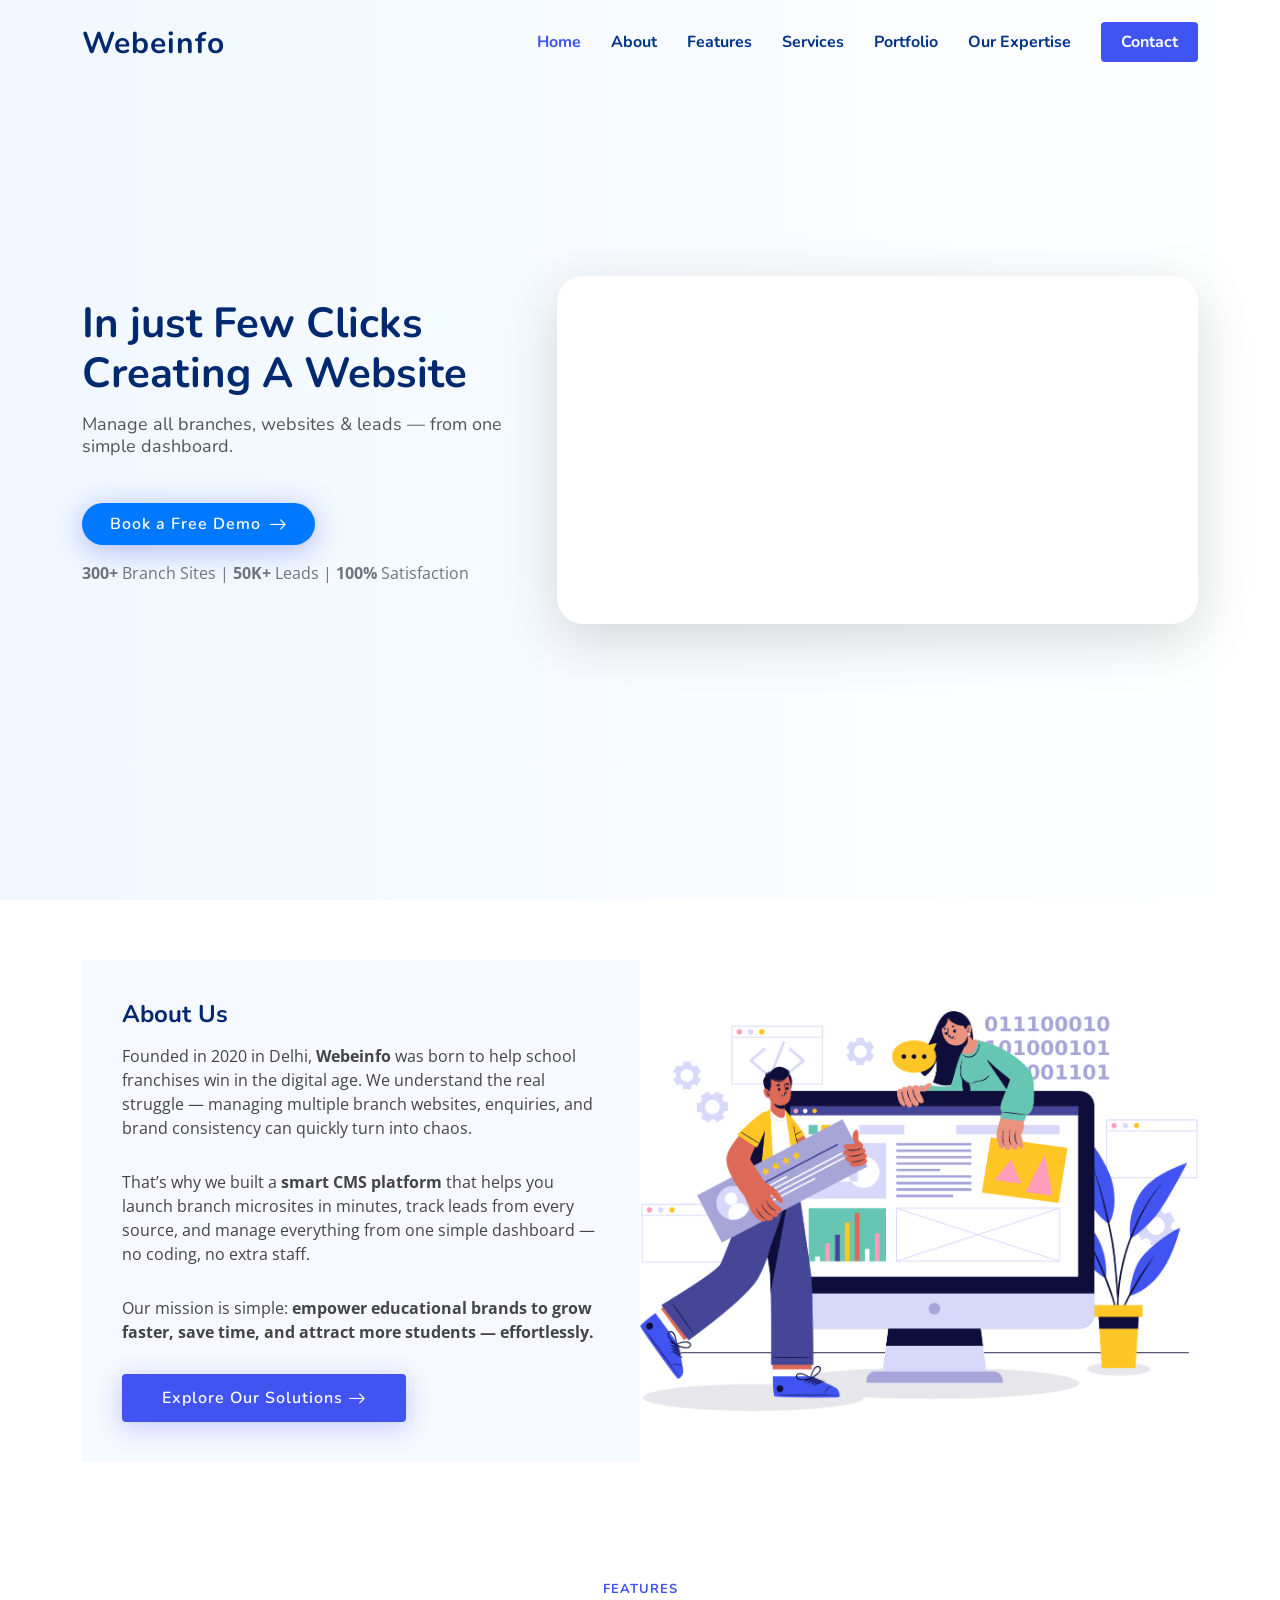
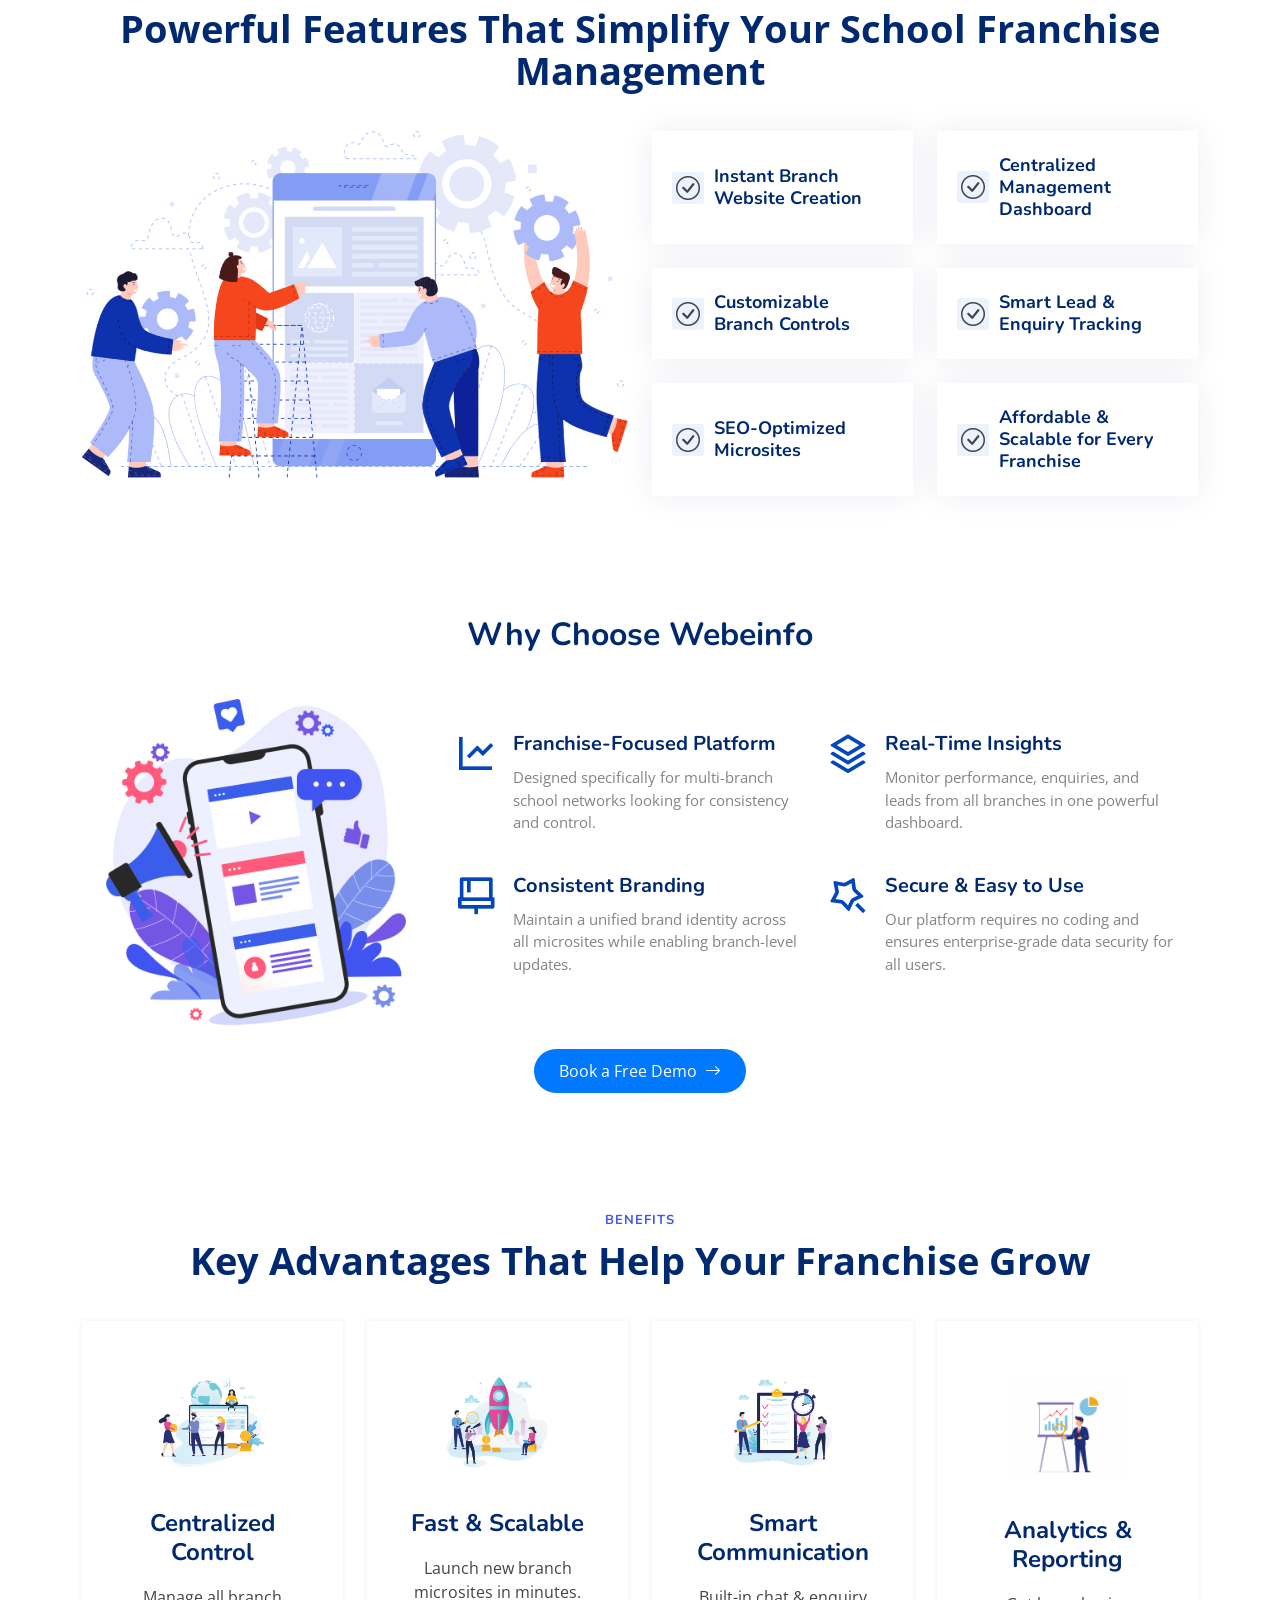
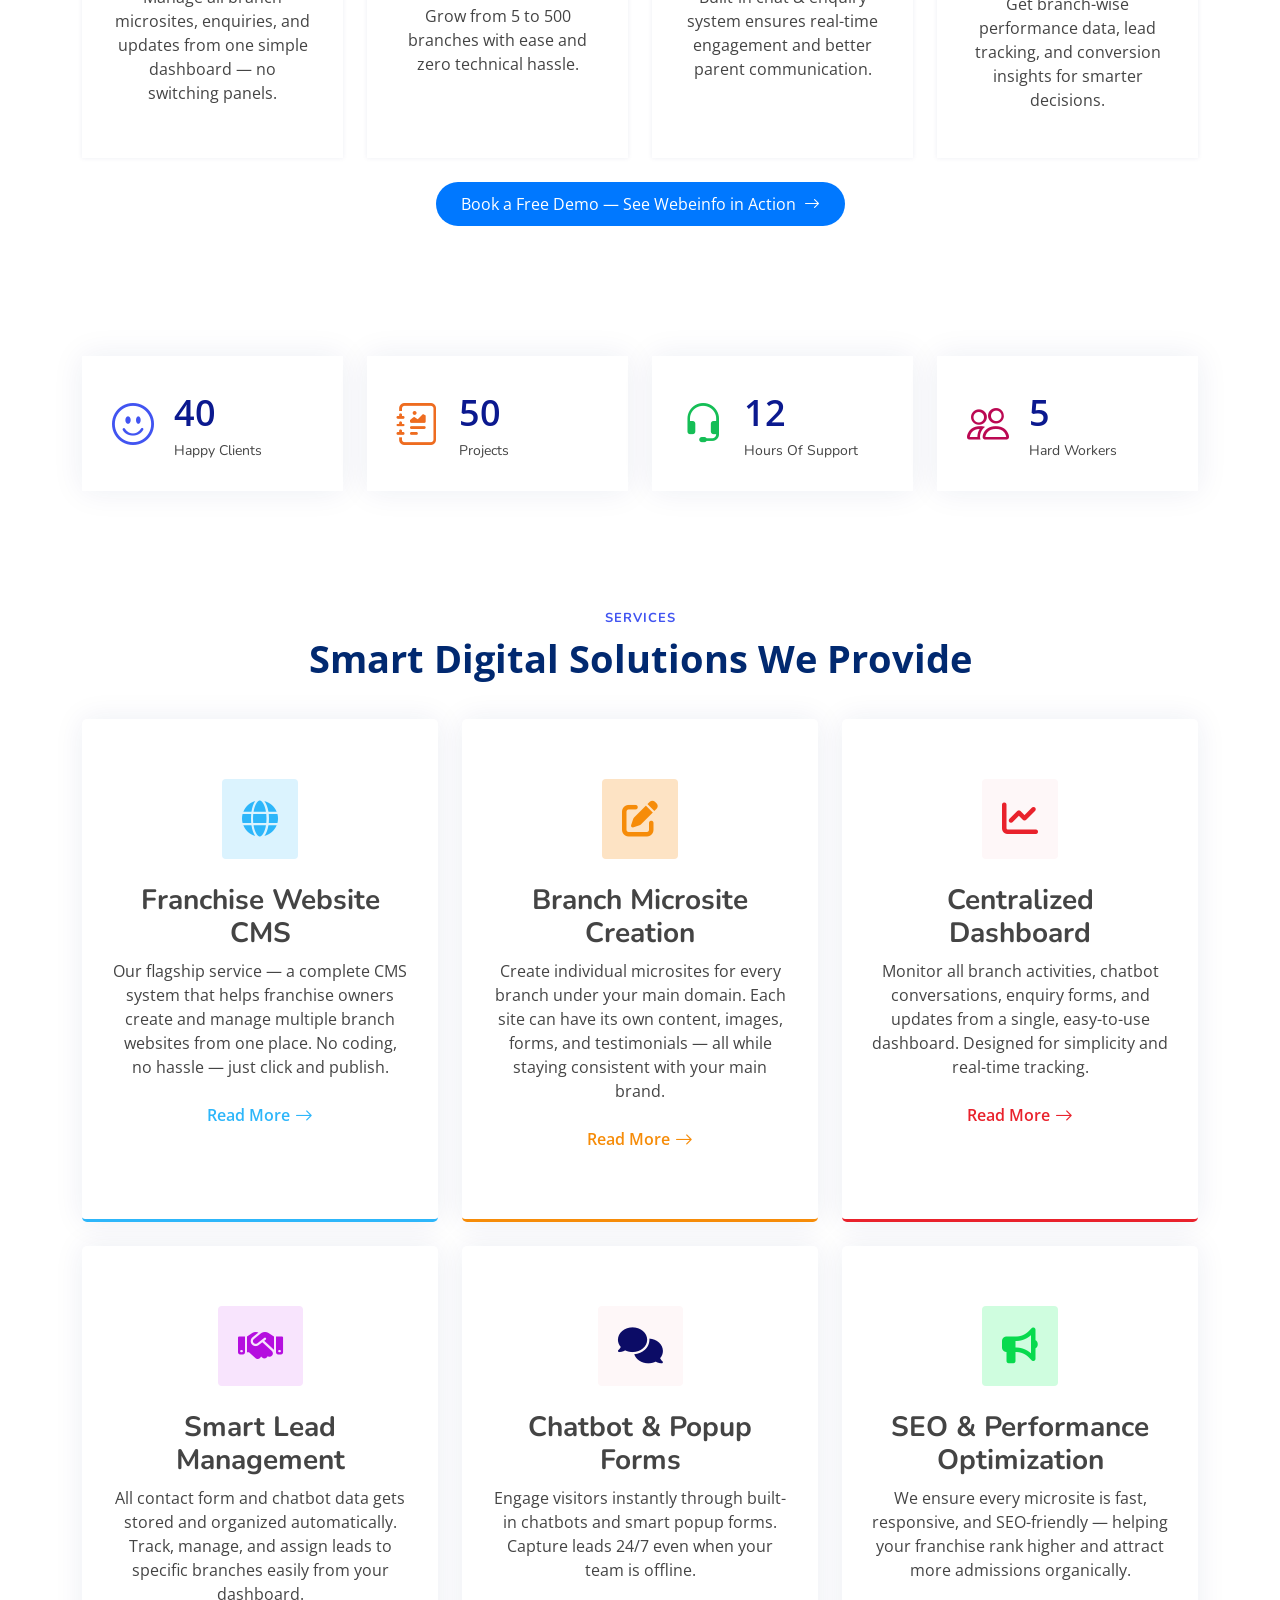
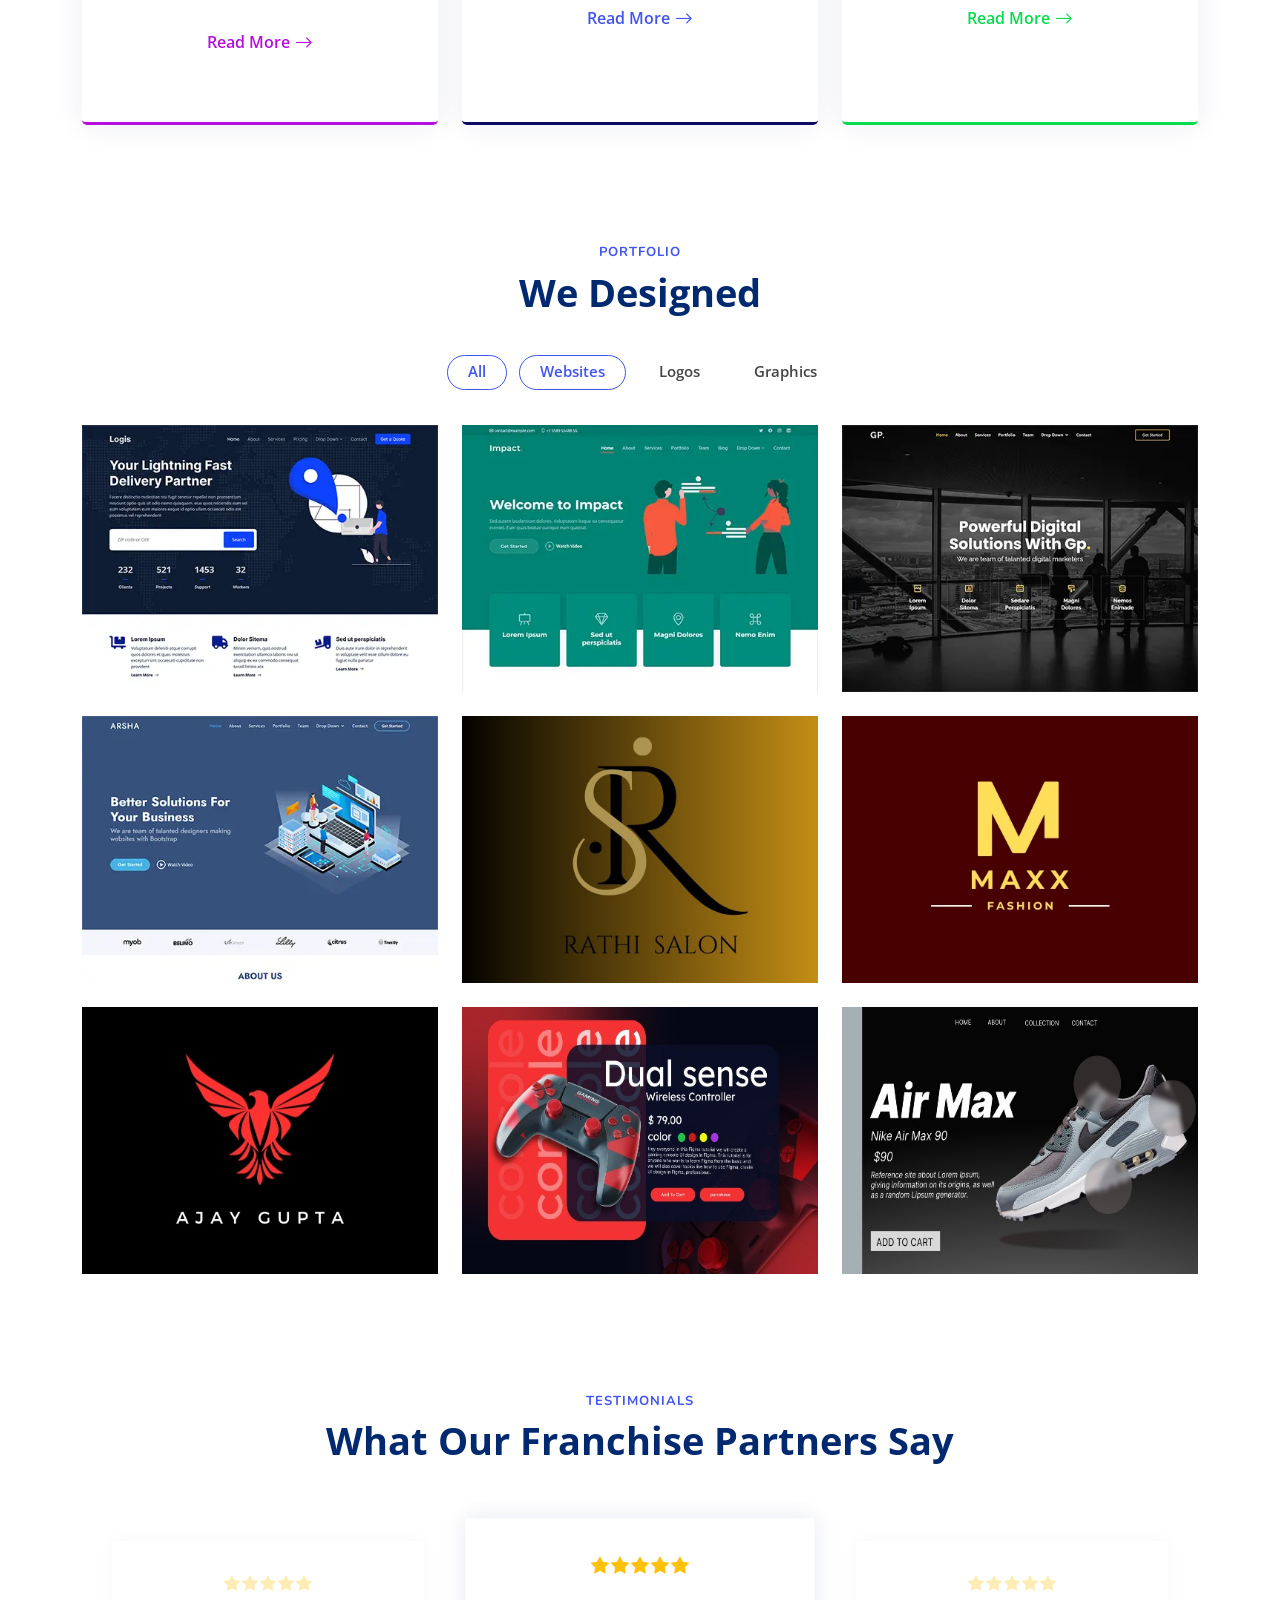
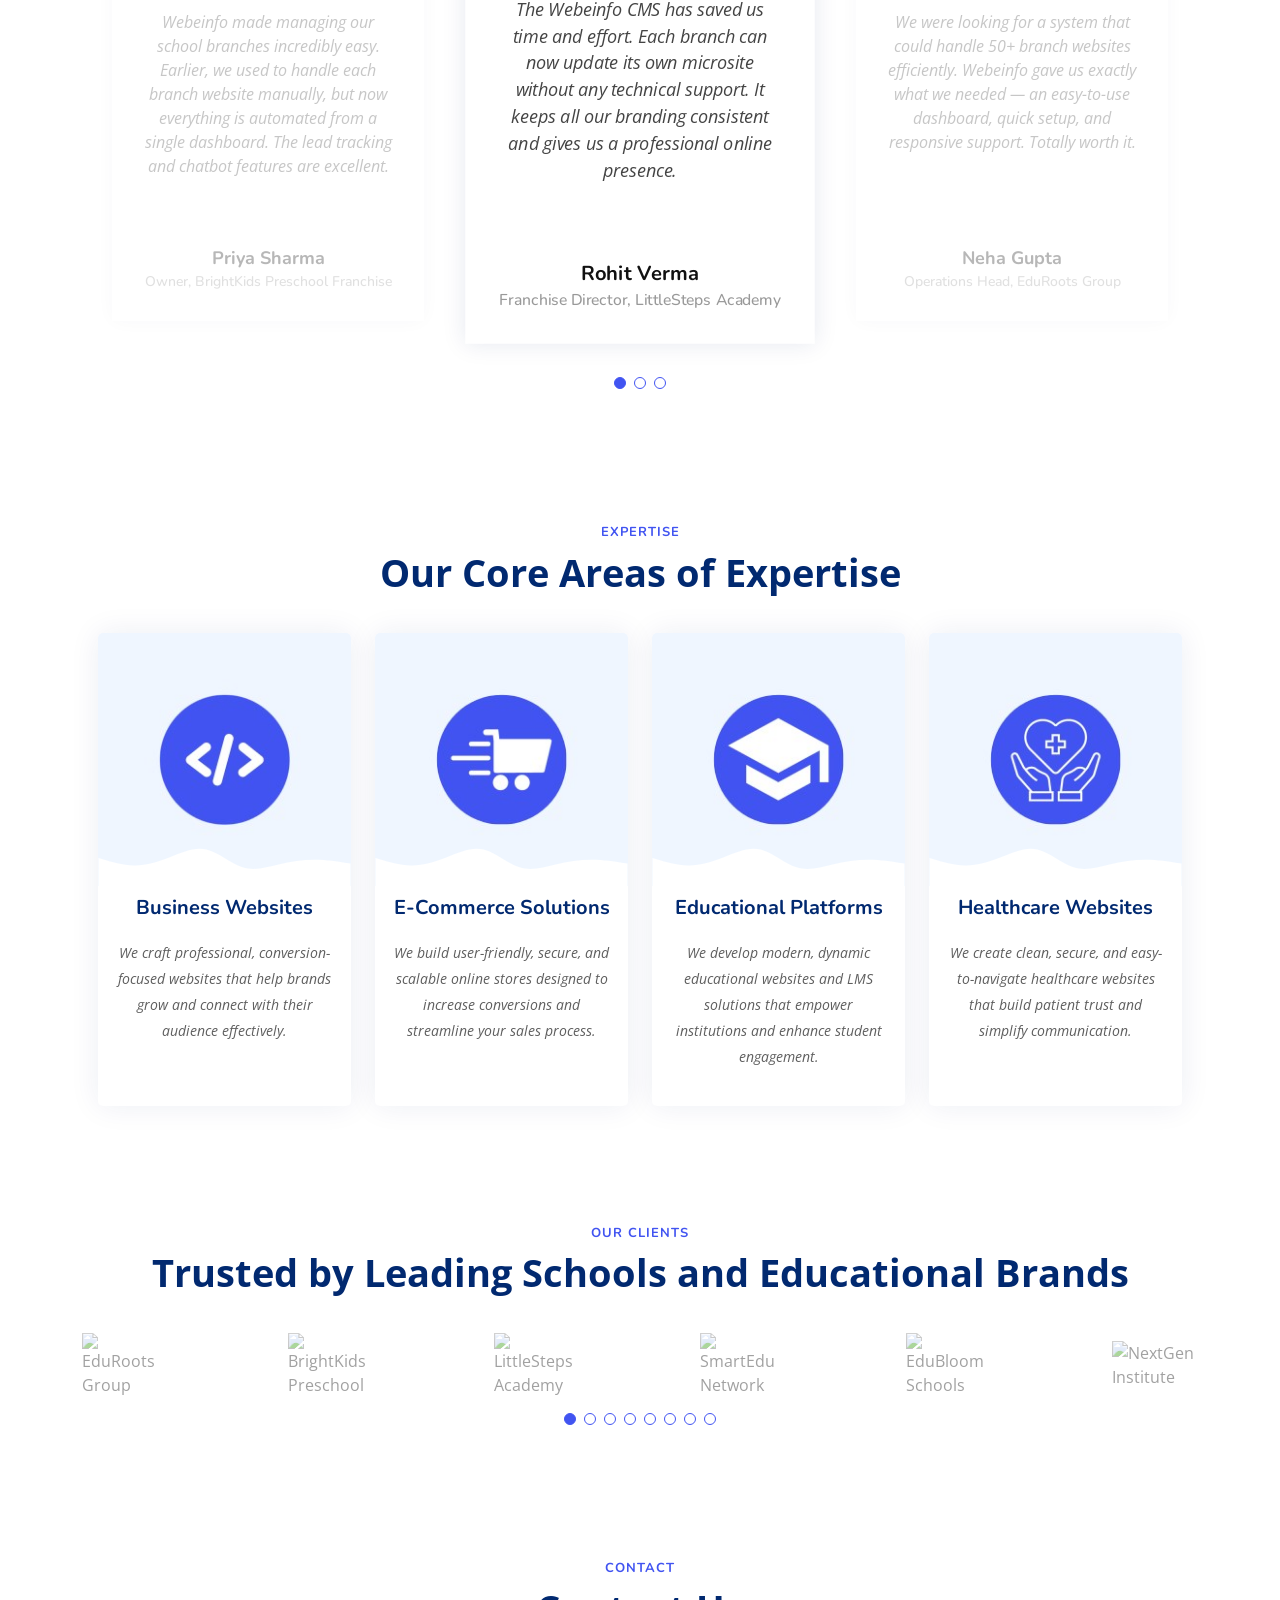
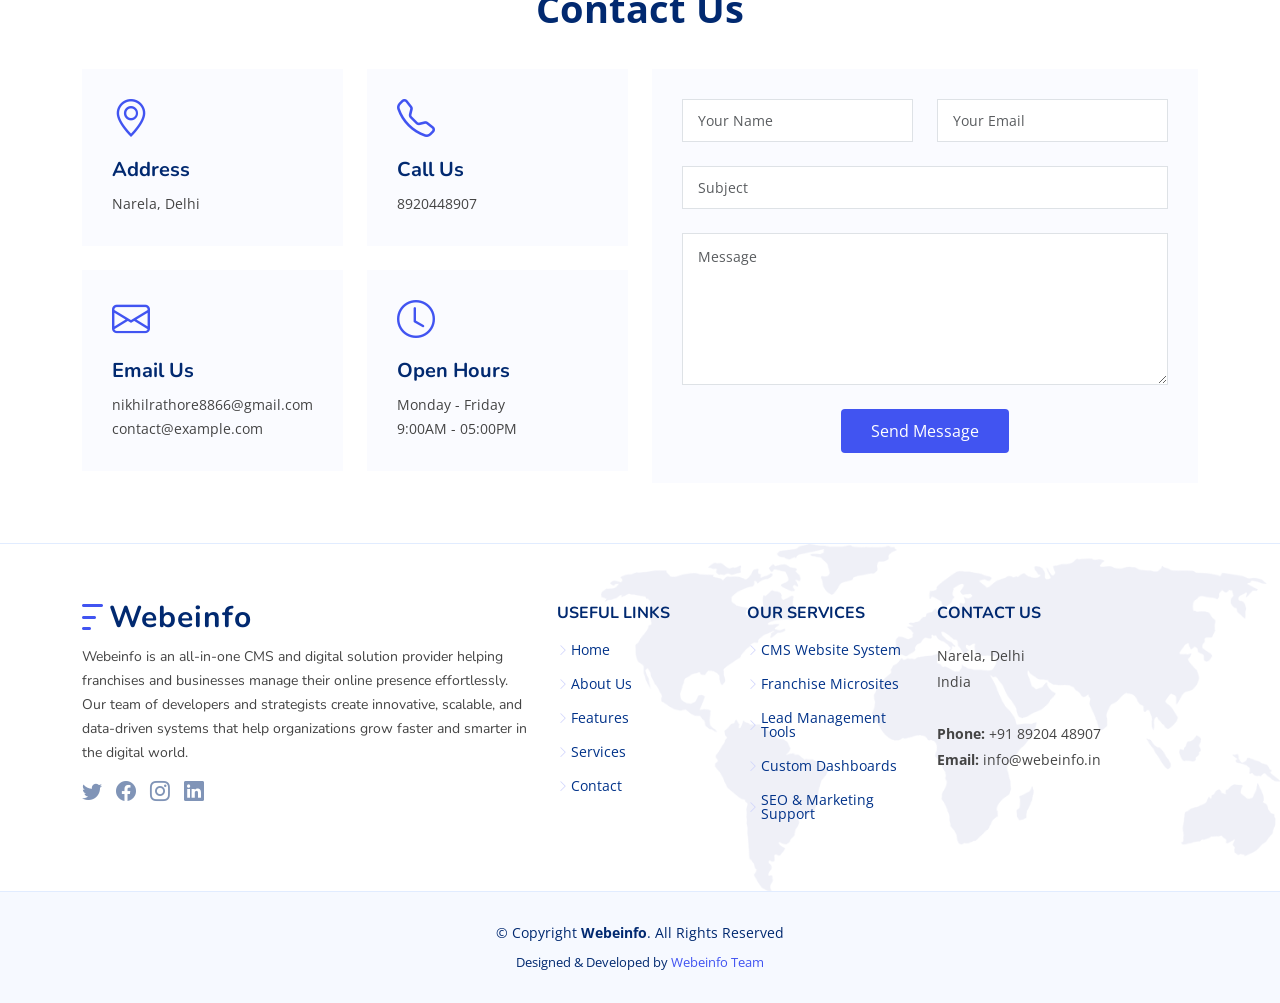
==== index.html @ 2a8deae6 "sd dfs" ====
<!DOCTYPE html>
<html lang="en">

<head>
  <meta charset="utf-8">
  <meta content="width=device-width, initial-scale=1.0" name="viewport">

  <title>Webinfo</title>
  <meta content="" name="description">
  <meta content="" name="keywords">

  <!-- Favicons -->
  <link href="" rel="icon">
  <link href="assets/img/apple-touch-icon.png" rel="apple-touch-icon">

  <!-- Google Fonts -->
  <link
    href="https://fonts.googleapis.com/css?family=Open+Sans:300,300i,400,400i,600,600i,700,700i|Nunito:300,300i,400,400i,600,600i,700,700i|Poppins:300,300i,400,400i,500,500i,600,600i,700,700i"
    rel="stylesheet">

  <!-- Vendor CSS Files -->
  <link href="assets/vendor/aos/aos.css" rel="stylesheet">
  <link href="assets/vendor/bootstrap/css/bootstrap.min.css" rel="stylesheet">
  <link href="assets/vendor/bootstrap-icons/bootstrap-icons.css" rel="stylesheet">
  <link href="assets/vendor/glightbox/css/glightbox.min.css" rel="stylesheet">
  <link href="assets/vendor/remixicon/remixicon.css" rel="stylesheet">
  <link href="assets/vendor/swiper/swiper-bundle.min.css" rel="stylesheet">

  <!-- Template Main CSS File -->
  <link href="assets/css/style.css" rel="stylesheet">

  <!-- =======================================================
  * Template Name: FlexStart
  * Updated: Jul 27 2023 with Bootstrap v5.3.1
  * Template URL: https://bootstrapmade.com/flexstart-bootstrap-startup-template/
  * Author: BootstrapMade.com
  * License: https://bootstrapmade.com/license/
  ======================================================== -->

  <link rel="stylesheet" href="https://cdnjs.cloudflare.com/ajax/libs/font-awesome/6.4.0/css/all.min.css">

</head>

<body>

  <!-- ======= Header ======= -->
  <header id="header" class="header fixed-top">
    <div class="container-fluid container-xl d-flex align-items-center justify-content-between">

      <a href="index.html" class="logo d-flex align-items-center">

        <span>Webeinfo</span>
      </a>

      <nav id="navbar" class="navbar">
        <ul>
          <li><a class="nav-link scrollto active" href="#hero">Home</a></li>
          <li><a class="nav-link scrollto" href="#about">About</a></li>
          <li><a class="nav-link scrollto" href="#features">Features</a></li>
          <li><a class="nav-link scrollto" href="#services">Services</a></li>
          <li><a class="nav-link scrollto" href="#portfolio">Portfolio</a></li>
          <li><a class="nav-link scrollto" href="#team">Our Expertise</a></li>
          <li><a class="getstarted scrollto" href="#contact">Contact</a></li>
        </ul>
        <i class="bi bi-list mobile-nav-toggle"></i>
      </nav><!-- .navbar -->

    </div>
  </header><!-- End Header -->

  <!-- ======= Hero Section ======= -->
  <!-- ======= Hero Section ======= -->
 <section id="hero" class="hero d-flex align-items-center"
    style="background: linear-gradient(90deg, #f0f8ff 0%, #ffffff 100%); padding: 80px 0;">

  <div class="container">
    <div class="row align-items-center">

      <!-- Text Column -->
      <div class="col-lg-5 d-flex flex-column justify-content-center mb-4 mb-lg-0">
        <h1 data-aos="fade-up" style="font-weight:700; font-size:42px; line-height:1.2;">
          In just Few Clicks Creating A Website          
         
        </h1>

        <h2 data-aos="fade-up" data-aos-delay="300"
            style="font-size:18px; font-weight:400; color:#555;">
          Manage all branches, websites & leads — from one simple dashboard.
        </h2>

        <div data-aos="fade-up" data-aos-delay="500" class="mt-3">
          <a href="#contact"
            class="btn-get-started scrollto d-inline-flex align-items-center justify-content-center"
            style="background:#0078ff; color:#fff; padding:12px 28px; border-radius:50px; font-size:16px;">
            <span>Book a Free Demo</span>
            <i class="bi bi-arrow-right ms-2"></i>
          </a>
        </div>

        <p class="text-secondary mt-3" data-aos="fade-up" data-aos-delay="700">
          <strong>300+</strong> Branch Sites | <strong>50K+</strong> Leads | <strong>100%</strong> Satisfaction
        </p>
      </div>

      <!-- Video Column -->
      <div class="col-lg-7 text-center" data-aos="zoom-out" data-aos-delay="200">

        <div style="
  width: 100%;
  max-width: 100%; 
  margin-left: auto;
  background: #ffffff;
  padding: 22px;
  border-radius: 26px;
  box-shadow: 0 15px 55px rgba(0,0,0,0.15);
">
  <video autoplay muted loop playsinline style="
    width: 100%;
    height: 100%;
    object-fit: cover;
    border-radius: 20px;
  ">
    <source src="./assets/img/cms.mp4" type="video/mp4">
  </video>
</div>


      </div>

    </div>
  </div>

</section>


  <!-- End Hero Section -->
  <!-- End Hero -->

  <main id="main">
    <!-- ======= About Section ======= -->
    <section id="about" class="about">
      <div class="container" data-aos="fade-up">
        <div class="row gx-0">

          <!-- Text Section -->
          <div class="col-lg-6 d-flex flex-column justify-content-center" data-aos="fade-up" data-aos-delay="200">
            <div class="content">
              <h2>About Us</h2>
              <p>
                Founded in 2020 in Delhi, <strong>Webeinfo</strong> was born to help school franchises win in the
                digital age.
                We understand the real struggle — managing multiple branch websites, enquiries, and brand consistency
                can quickly turn into chaos.
              </p>
              <p>
                That’s why we built a <strong>smart CMS platform</strong> that helps you launch branch microsites in
                minutes,
                track leads from every source, and manage everything from one simple dashboard — no coding, no extra
                staff.
              </p>
              <p>
                Our mission is simple: <strong>empower educational brands to grow faster, save time, and attract more
                  students — effortlessly.</strong>
              </p>

              <div class="text-center text-lg-start mt-3">
                <a href="#services"
                  class="btn-read-more d-inline-flex align-items-center justify-content-center align-self-center">
                  <span>Explore Our Solutions</span>
                  <i class="bi bi-arrow-right"></i>
                </a>
              </div>
            </div>
          </div>

          <!-- Image Section -->
          <div class="col-lg-6 d-flex align-items-center" data-aos="zoom-out" data-aos-delay="200">
            <img src="assets/img/features-2.png" class="img-fluid" alt="Webeinfo CMS Dashboard Illustration">
          </div>

        </div>
      </div>
    </section>
    <!-- End About Section -->


    <!-- ======= Features Section ======= -->
    <!-- ======= Features Section ======= -->
    <section id="features" class="features">

      <div class="container" data-aos="fade-up">

        <header class="section-header">
          <h2>Features</h2>
          <p>Powerful Features That Simplify Your School Franchise Management</p>
        </header>

        <div class="row">

          <!-- Left Image -->
          <div class="col-lg-6">
            <img src="assets/img/features.png" class="img-fluid" alt="Features illustration">
          </div>

          <!-- Right Feature List -->
          <div class="col-lg-6 mt-5 mt-lg-0 d-flex">
            <div class="row align-self-center gy-4">

              <div class="col-md-6" data-aos="zoom-out" data-aos-delay="200">
                <div class="feature-box d-flex align-items-center">
                  <i class="bi bi-check-circle"></i>
                  <h3>Instant Branch Website Creation</h3>
                </div>
              </div>

              <div class="col-md-6" data-aos="zoom-out" data-aos-delay="300">
                <div class="feature-box d-flex align-items-center">
                  <i class="bi bi-check-circle"></i>
                  <h3>Centralized Management Dashboard</h3>
                </div>
              </div>

              <div class="col-md-6" data-aos="zoom-out" data-aos-delay="400">
                <div class="feature-box d-flex align-items-center">
                  <i class="bi bi-check-circle"></i>
                  <h3>Customizable Branch Controls</h3>
                </div>
              </div>

              <div class="col-md-6" data-aos="zoom-out" data-aos-delay="500">
                <div class="feature-box d-flex align-items-center">
                  <i class="bi bi-check-circle"></i>
                  <h3>Smart Lead & Enquiry Tracking</h3>
                </div>
              </div>

              <div class="col-md-6" data-aos="zoom-out" data-aos-delay="600">
                <div class="feature-box d-flex align-items-center">
                  <i class="bi bi-check-circle"></i>
                  <h3>SEO-Optimized Microsites</h3>
                </div>
              </div>

              <div class="col-md-6" data-aos="zoom-out" data-aos-delay="700">
                <div class="feature-box d-flex align-items-center">
                  <i class="bi bi-check-circle"></i>
                  <h3>Affordable & Scalable for Every Franchise</h3>
                </div>
              </div>

            </div>
          </div>
        </div>
        <!-- /row -->

        <!-- Why Choose Us Section -->
        <div class="row feature-icons" data-aos="fade-up">
          <h3>Why Choose Webeinfo</h3>

          <div class="row">

            <div class="col-xl-4 text-center" data-aos="fade-right" data-aos-delay="100">
              <img src="assets/img/features-3.png" class="img-fluid p-4" alt="Why choose Webeinfo">
            </div>

            <div class="col-xl-8 d-flex content">
              <div class="row align-self-center gy-4">

                <div class="col-md-6 icon-box" data-aos="fade-up">
                  <i class="ri-line-chart-line"></i>
                  <div>
                    <h4>Franchise-Focused Platform</h4>
                    <p>Designed specifically for multi-branch school networks looking for consistency and control.</p>
                  </div>
                </div>

                <div class="col-md-6 icon-box" data-aos="fade-up" data-aos-delay="100">
                  <i class="ri-stack-line"></i>
                  <div>
                    <h4>Real-Time Insights</h4>
                    <p>Monitor performance, enquiries, and leads from all branches in one powerful dashboard.</p>
                  </div>
                </div>

                <div class="col-md-6 icon-box" data-aos="fade-up" data-aos-delay="200">
                  <i class="ri-brush-4-line"></i>
                  <div>
                    <h4>Consistent Branding</h4>
                    <p>Maintain a unified brand identity across all microsites while enabling branch-level updates.</p>
                  </div>
                </div>

                <div class="col-md-6 icon-box" data-aos="fade-up" data-aos-delay="300">
                  <i class="ri-magic-line"></i>
                  <div>
                    <h4>Secure & Easy to Use</h4>
                    <p>Our platform requires no coding and ensures enterprise-grade data security for all users.</p>
                  </div>
                </div>

              </div>
            </div>

          </div>

          <!-- CTA (Call to Action) -->
          <div class="text-center" data-aos="fade-up" data-aos-delay="500">
            <a href="#contact"
              class="btn-get-started scrollto d-inline-flex align-items-center justify-content-center align-self-center"
              style="background: #0078ff; color: #fff; padding: 10px 25px; border-radius: 50px;">
              <span>Book a Free Demo</span>
              <i class="bi bi-arrow-right ms-2"></i>
            </a>
          </div>

        </div><!-- End Feature Icons -->

      </div>

    </section>
    <!-- End Features Section -->

    <!-- End Features Section -->
    <section id="values" class="values">
      <div class="container" data-aos="fade-up">

        <header class="section-header">
          <h2>Benefits</h2>
          <p>Key Advantages That Help Your Franchise Grow</p>
        </header>

        <div class="row gy-4">

          <div class="col-lg-3 col-md-6" data-aos="fade-up" data-aos-delay="200">
            <div class="box text-center">
              <img src="assets/img/values-1.png" class="img-fluid mb-3" alt="Centralized control">
              <h3>Centralized Control</h3>
              <p>Manage all branch microsites, enquiries, and updates from one simple dashboard — no switching panels.
              </p>
            </div>
          </div>

          <div class="col-lg-3 col-md-6" data-aos="fade-up" data-aos-delay="300">
            <div class="box text-center">
              <img src="assets/img/values-2.png" class="img-fluid mb-3" alt="Fast and scalable">
              <h3>Fast & Scalable</h3>
              <p>Launch new branch microsites in minutes. Grow from 5 to 500 branches with ease and zero technical
                hassle.</p>
            </div>
          </div>

          <div class="col-lg-3 col-md-6" data-aos="fade-up" data-aos-delay="400">
            <div class="box text-center">
              <img src="assets/img/values-3.png" class="img-fluid mb-3" alt="Smart communication">
              <h3>Smart Communication</h3>
              <p>Built-in chat & enquiry system ensures real-time engagement and better parent communication.</p>
            </div>
          </div>

          <div class="col-lg-3 col-md-6" data-aos="fade-up" data-aos-delay="500">
            <div class="box text-center">
              <img src="assets/img/values-4.png" class="img-fluid mb-3" alt="Analytics and reporting">
              <h3>Analytics & Reporting</h3>
              <p>Get branch-wise performance data, lead tracking, and conversion insights for smarter decisions.</p>
            </div>
          </div>

        </div>



        <div class="text-center mt-4" data-aos="fade-up" data-aos-delay="500">
          <a href="#contact"
            class="btn-get-started scrollto d-inline-flex align-items-center justify-content-center align-self-center"
            style="background: #0078ff; color: #fff; padding: 10px 25px; border-radius: 50px;">
            <span>Book a Free Demo — See Webeinfo in Action</span>
            <i class="bi bi-arrow-right ms-2"></i>
          </a>
        </div>



      </div>
    </section>
    <!-- End Values Section -->



    <!-- End Values Section -->

    <!-- ======= Counts Section ======= -->
    <section id="counts" class="counts">
      <div class="container" data-aos="fade-up">

        <div class="row gy-4">

          <div class="col-lg-3 col-md-6">
            <div class="count-box">
              <i class="bi bi-emoji-smile"></i>
              <div>
                <span data-purecounter-start="0" data-purecounter-end="40" data-purecounter-duration="1"
                  class="purecounter"></span>
                <p>Happy Clients</p>
              </div>
            </div>
          </div>

          <div class="col-lg-3 col-md-6">
            <div class="count-box">
              <i class="bi bi-journal-richtext" style="color: #ee6c20;"></i>
              <div>
                <span data-purecounter-start="0" data-purecounter-end="50" data-purecounter-duration="1"
                  class="purecounter"></span>
                <p>Projects</p>
              </div>
            </div>
          </div>

          <div class="col-lg-3 col-md-6">
            <div class="count-box">
              <i class="bi bi-headset" style="color: #15be56;"></i>
              <div>
                <span data-purecounter-start="0" data-purecounter-end="12" data-purecounter-duration="1"
                  class="purecounter"></span>
                <p>Hours Of Support</p>
              </div>
            </div>
          </div>

          <div class="col-lg-3 col-md-6">
            <div class="count-box">
              <i class="bi bi-people" style="color: #bb0852;"></i>
              <div>
                <span data-purecounter-start="0" data-purecounter-end="5" data-purecounter-duration="1"
                  class="purecounter"></span>
                <p>Hard Workers</p>
              </div>
            </div>
          </div>

        </div>

      </div>
    </section><!-- End Counts Section -->



    <!-- ======= Services Section ======= -->
    <section id="services" class="services">

      <div class="container" data-aos="fade-up">

        <header class="section-header">
          <h2>Services</h2>
          <p>Smart Digital Solutions We Provide</p>
        </header>

        <div class="row gy-4">

          <!-- 1️⃣ Franchise Website CMS -->
          <div class="col-lg-4 col-md-6" data-aos="fade-up" data-aos-delay="200">
            <div class="service-box blue">
              <i class="fa-solid fa-globe icon"></i>
              <h3>Franchise Website CMS</h3>
              <p>Our flagship service — a complete CMS system that helps franchise owners create and manage multiple
                branch websites from one place. No coding, no hassle — just click and publish.</p>
              <a href="#" class="read-more"><span>Read More</span> <i class="bi bi-arrow-right"></i></a>
            </div>
          </div>

          <!-- 2️⃣ Microsite Creation -->
          <div class="col-lg-4 col-md-6" data-aos="fade-up" data-aos-delay="300">
            <div class="service-box orange">
              <i class="fa-solid fa-pen-to-square icon"></i>
              <h3>Branch Microsite Creation</h3>
              <p>Create individual microsites for every branch under your main domain. Each site can have its own
                content, images, forms, and testimonials — all while staying consistent with your main brand.</p>
              <a href="#" class="read-more"><span>Read More</span> <i class="bi bi-arrow-right"></i></a>
            </div>
          </div>

          <!-- 3️⃣ Centralized Dashboard -->
          <div class="col-lg-4 col-md-6" data-aos="fade-up" data-aos-delay="400">
            <div class="service-box red">
              <i class="fa-solid fa-chart-line icon"></i>
              <h3>Centralized Dashboard</h3>
              <p>Monitor all branch activities, chatbot conversations, enquiry forms, and updates from a single,
                easy-to-use dashboard. Designed for simplicity and real-time tracking.</p>
              <a href="#" class="read-more"><span>Read More</span> <i class="bi bi-arrow-right"></i></a>
            </div>
          </div>

          <!-- 4️⃣ Lead Management -->
          <div class="col-lg-4 col-md-6" data-aos="fade-up" data-aos-delay="500">
            <div class="service-box purple">
              <i class="fa-solid fa-handshake icon"></i>
              <h3>Smart Lead Management</h3>
              <p>All contact form and chatbot data gets stored and organized automatically. Track, manage, and assign
                leads to specific branches easily from your dashboard.</p>
              <a href="#" class="read-more"><span>Read More</span> <i class="bi bi-arrow-right"></i></a>
            </div>
          </div>

          <!-- 5️⃣ Chatbot & Popup Form -->
          <div class="col-lg-4 col-md-6" data-aos="fade-up" data-aos-delay="600">
            <div class="service-box darkblue">
              <i class="fa-solid fa-comments icon"></i>
              <h3>Chatbot & Popup Forms</h3>
              <p>Engage visitors instantly through built-in chatbots and smart popup forms. Capture leads 24/7 even when
                your team is offline.</p>
              <a href="#" class="read-more"><span>Read More</span> <i class="bi bi-arrow-right"></i></a>
            </div>
          </div>

          <!-- 6️⃣ SEO & Performance -->
          <div class="col-lg-4 col-md-6" data-aos="fade-up" data-aos-delay="700">
            <div class="service-box green">
              <i class="fa-solid fa-bullhorn icon"></i>
              <h3>SEO & Performance Optimization</h3>
              <p>We ensure every microsite is fast, responsive, and SEO-friendly — helping your franchise rank higher
                and attract more admissions organically.</p>
              <a href="#" class="read-more"><span>Read More</span> <i class="bi bi-arrow-right"></i></a>
            </div>
          </div>

        </div>

      </div>

    </section>
    <!-- End Services Section -->

    <!-- ======= Portfolio Section ======= -->
    <section id="portfolio" class="portfolio">

      <div class="container" data-aos="fade-up">

        <header class="section-header">
          <h2>Portfolio</h2>
          <p>We Designed</p>
        </header>

        <div class="row" data-aos="fade-up" data-aos-delay="100">
          <div class="col-lg-12 d-flex justify-content-center">
            <ul id="portfolio-flters">
              <li data-filter="*" class="filter-active">All</li>
              <li data-filter=".filter-Website" class="filter-active">Websites</li>
              <li data-filter=".filter-Logo">Logos</li>
              <li data-filter=".filter-Graphic">Graphics
              </li>
            </ul>
          </div>
        </div>

        <div class="row gy-4 portfolio-container" data-aos="fade-up" data-aos-delay="200">

          <div class="col-lg-4 col-md-6 portfolio-item filter-Website">
            <div class="portfolio-wrap">
              <img src="assets/img/portfolio/1.webp" class="img-fluid" alt="">
              <div class="portfolio-info">
                <h4>Website 1</h4>
                <p>Website</p>
                <div class="portfolio-links">
                  <a href="assets/img/portfolio/1.webp" data-gallery="portfolioGallery" class="portfokio-lightbox"
                    title="Website 1"><i class="bi bi-plus"></i></a>

                </div>
              </div>
            </div>
          </div>

          <div class="col-lg-4 col-md-6 portfolio-item filter-Website">
            <div class="portfolio-wrap">
              <img src="assets/img/portfolio/2.webp" class="img-fluid" alt="">
              <div class="portfolio-info">
                <h4>Website 2</h4>
                <p>Website</p>
                <div class="portfolio-links">
                  <a href="assets/img/portfolio/2.webp" data-gallery="portfolioGallery" class="portfokio-lightbox"
                    title="Website 2"><i class="bi bi-plus"></i></a>

                </div>
              </div>
            </div>
          </div>

          <div class="col-lg-4 col-md-6 portfolio-item filter-Website">
            <div class="portfolio-wrap">
              <img src="assets/img/portfolio/3.webp" class="img-fluid" alt="">
              <div class="portfolio-info">
                <h4>Website 3</h4>
                <p>Website</p>
                <div class="portfolio-links">
                  <a href="assets/img/portfolio/3.webp" data-gallery="portfolioGallery" class="portfokio-lightbox"
                    title="Website 3"><i class="bi bi-plus"></i></a>

                </div>
              </div>
            </div>
          </div>

          <div class="col-lg-4 col-md-6 portfolio-item filter-Website">
            <div class="portfolio-wrap">
              <img src="assets/img/portfolio/4.webp" class="img-fluid" alt="">
              <div class="portfolio-info">
                <h4>Website 4</h4>
                <p>Website</p>
                <div class="portfolio-links">
                  <a href="assets/img/portfolio/4.webp" data-gallery="portfolioGallery" class="portfokio-lightbox"
                    title="Website 4"><i class="bi bi-plus"></i></a>

                </div>
              </div>
            </div>
          </div>



          <div class="col-lg-4 col-md-6 portfolio-item filter-Logo">
            <div class="portfolio-wrap">
              <img src="assets/img/portfolio/LOGO-1.jpg" class="img-fluid" alt="">
              <div class="portfolio-info">
                <h4>Logo 1</h4>
                <p>Logo</p>
                <div class="portfolio-links">
                  <a href="assets/img/portfolio/LOGO-1.jpg" data-gallery="portfolioGallery" class="portfokio-lightbox"
                    title="Logo 1"><i class="bi bi-plus"></i></a>

                </div>
              </div>
            </div>
          </div>


          <div class="col-lg-4 col-md-6 portfolio-item filter-Logo">
            <div class="portfolio-wrap">
              <img src="assets/img/portfolio/LOGO-2.png" class="img-fluid" alt="">
              <div class="portfolio-info">
                <h4>Logo 2</h4>
                <p>Logo</p>
                <div class="portfolio-links">
                  <a href="assets/img/portfolio/LOGO-2.png" data-gallery="portfolioGallery" class="portfokio-lightbox"
                    title="Logo 2"><i class="bi bi-plus"></i></a>

                </div>
              </div>
            </div>
          </div>

          <div class="col-lg-4 col-md-6 portfolio-item filter-Logo">
            <div class="portfolio-wrap">
              <img src="assets/img/portfolio/LOGO-3.jpg" class="img-fluid" alt="">
              <div class="portfolio-info">
                <h4>Logo 3</h4>
                <p>Logo</p>
                <div class="portfolio-links">
                  <a href="assets/img/portfolio/LOGO-3.jpg" data-gallery="portfolioGallery" class="portfokio-lightbox"
                    title="Logo 3"><i class="bi bi-plus"></i></a>

                </div>
              </div>
            </div>
          </div>



          <div class="col-lg-4 col-md-6 portfolio-item filter-Graphic">
            <div class="portfolio-wrap">
              <img src="assets/img/portfolio/garphic-1.jpg" class="img-fluid" alt="">
              <div class="portfolio-info">
                <h4>Graphic 1</h4>
                <p>Graphic</p>
                <div class="portfolio-links">
                  <a href="assets/img/portfolio/garphic-1.jpg" data-gallery="portfolioGallery"
                    class="portfokio-lightbox" title="Graphic 1"><i class="bi bi-plus"></i></a>

                </div>
              </div>
            </div>
          </div>


          <div class="col-lg-4 col-md-6 portfolio-item filter-Graphic">
            <div class="portfolio-wrap">
              <img src="assets/img/portfolio/garphic-2.jpg" class="img-fluid" alt="">
              <div class="portfolio-info">
                <h4>Graphic 2</h4>
                <p>Graphic</p>
                <div class="portfolio-links">
                  <a href="assets/img/portfolio/garphic-2.jpg" data-gallery="portfolioGallery"
                    class="portfokio-lightbox" title="Graphic 2"><i class="bi bi-plus"></i></a>

                </div>
              </div>
            </div>
          </div>


















        </div>

      </div>

    </section><!-- End Portfolio Section -->

    <!-- ======= Testimonials Section ======= -->
    <section id="testimonials" class="testimonials">

      <div class="container" data-aos="fade-up">

        <header class="section-header">
          <h2>Testimonials</h2>
          <p>What Our Franchise Partners Say</p>
        </header>

        <div class="testimonials-slider swiper" data-aos="fade-up" data-aos-delay="200">
          <div class="swiper-wrapper">

            <!-- 1️⃣ Testimonial -->
            <div class="swiper-slide">
              <div class="testimonial-item">
                <div class="stars">
                  <i class="bi bi-star-fill"></i><i class="bi bi-star-fill"></i><i class="bi bi-star-fill"></i><i
                    class="bi bi-star-fill"></i><i class="bi bi-star-fill"></i>
                </div>
                <p>
                  Webeinfo made managing our school branches incredibly easy. Earlier, we used to handle each branch
                  website manually,
                  but now everything is automated from a single dashboard. The lead tracking and chatbot features are
                  excellent.
                </p>
                <div class="profile mt-auto">
                  <h3>Priya Sharma</h3>
                  <h4>Owner, BrightKids Preschool Franchise</h4>
                </div>
              </div>
            </div><!-- End testimonial item -->

            <!-- 2️⃣ Testimonial -->
            <div class="swiper-slide">
              <div class="testimonial-item">
                <div class="stars">
                  <i class="bi bi-star-fill"></i><i class="bi bi-star-fill"></i><i class="bi bi-star-fill"></i><i
                    class="bi bi-star-fill"></i><i class="bi bi-star-fill"></i>
                </div>
                <p>
                  The Webeinfo CMS has saved us time and effort. Each branch can now update its own microsite without
                  any technical support.
                  It keeps all our branding consistent and gives us a professional online presence.
                </p>
                <div class="profile mt-auto">
                  <h3>Rohit Verma</h3>
                  <h4>Franchise Director, LittleSteps Academy</h4>
                </div>
              </div>
            </div><!-- End testimonial item -->

            <!-- 3️⃣ Testimonial -->
            <div class="swiper-slide">
              <div class="testimonial-item">
                <div class="stars">
                  <i class="bi bi-star-fill"></i><i class="bi bi-star-fill"></i><i class="bi bi-star-fill"></i><i
                    class="bi bi-star-fill"></i><i class="bi bi-star-fill"></i>
                </div>
                <p>
                  We were looking for a system that could handle 50+ branch websites efficiently. Webeinfo gave us
                  exactly what we needed —
                  an easy-to-use dashboard, quick setup, and responsive support. Totally worth it.
                </p>
                <div class="profile mt-auto">
                  <h3>Neha Gupta</h3>
                  <h4>Operations Head, EduRoots Group</h4>
                </div>
              </div>
            </div><!-- End testimonial item -->

          </div>
          <div class="swiper-pagination"></div>
        </div>

      </div>

    </section>
    <!-- End Testimonials Section -->

    <!-- ======= Team Section ======= -->
    <section id="team" class="team">

      <div class="container" data-aos="fade-up">

        <header class="section-header">
          <h2>Expertise</h2>
          <p>Our Core Areas of Expertise</p>
        </header>

        <div class="row gy-4 px-3">

          <div class="col-lg-3 col-md-6 d-flex align-items-stretch" data-aos="fade-up" data-aos-delay="100">
            <div class="member">
              <div class="member-img">
                <img src="assets/img/team/team-1.jpg" class="img-fluid" alt="Business Website">
                <div class="social">
                  <a href="#"><i class="bi bi-twitter"></i></a>
                  <a href="#"><i class="bi bi-facebook"></i></a>
                  <a href="#"><i class="bi bi-instagram"></i></a>
                  <a href="#"><i class="bi bi-linkedin"></i></a>
                </div>
              </div>
              <div class="member-info">
                <h4>Business Websites</h4>
                <p>We craft professional, conversion-focused websites that help brands grow and connect with their
                  audience effectively.</p>
              </div>
            </div>
          </div>

          <div class="col-lg-3 col-md-6 d-flex align-items-stretch" data-aos="fade-up" data-aos-delay="200">
            <div class="member">
              <div class="member-img">
                <img src="assets/img/team/team-2.jpg" class="img-fluid" alt="Ecommerce Website">
                <div class="social">
                  <a href="#"><i class="bi bi-twitter"></i></a>
                  <a href="#"><i class="bi bi-facebook"></i></a>
                  <a href="#"><i class="bi bi-instagram"></i></a>
                  <a href="#"><i class="bi bi-linkedin"></i></a>
                </div>
              </div>
              <div class="member-info">
                <h4>E-Commerce Solutions</h4>
                <p>We build user-friendly, secure, and scalable online stores designed to increase conversions and
                  streamline your sales process.</p>
              </div>
            </div>
          </div>

          <div class="col-lg-3 col-md-6 d-flex align-items-stretch" data-aos="fade-up" data-aos-delay="300">
            <div class="member">
              <div class="member-img">
                <img src="assets/img/team/team-3.jpg" class="img-fluid" alt="Educational Website">
                <div class="social">
                  <a href="#"><i class="bi bi-twitter"></i></a>
                  <a href="#"><i class="bi bi-facebook"></i></a>
                  <a href="#"><i class="bi bi-instagram"></i></a>
                  <a href="#"><i class="bi bi-linkedin"></i></a>
                </div>
              </div>
              <div class="member-info">
                <h4>Educational Platforms</h4>
                <p>We develop modern, dynamic educational websites and LMS solutions that empower institutions and
                  enhance student engagement.</p>
              </div>
            </div>
          </div>

          <div class="col-lg-3 col-md-6 d-flex align-items-stretch" data-aos="fade-up" data-aos-delay="400">
            <div class="member">
              <div class="member-img">
                <img src="assets/img/team/team-4.jpg" class="img-fluid" alt="Healthcare Website">
                <div class="social">
                  <a href="#"><i class="bi bi-twitter"></i></a>
                  <a href="#"><i class="bi bi-facebook"></i></a>
                  <a href="#"><i class="bi bi-instagram"></i></a>
                  <a href="#"><i class="bi bi-linkedin"></i></a>
                </div>
              </div>
              <div class="member-info">
                <h4>Healthcare Websites</h4>
                <p>We create clean, secure, and easy-to-navigate healthcare websites that build patient trust and
                  simplify communication.</p>
              </div>
            </div>
          </div>

        </div>

      </div>

    </section>
    <!-- End Team Section -->

    <!-- ======= Clients Section ======= -->
    <section id="clients" class="clients">

      <div class="container" data-aos="fade-up">

        <header class="section-header">
          <h2>Our Clients</h2>
          <p>Trusted by Leading Schools and Educational Brands</p>
        </header>

        <div class="clients-slider swiper" data-aos="fade-up" data-aos-delay="100">
          <div class="swiper-wrapper align-items-center">
            <div class="swiper-slide"><img src="assets/img/clients/client-1.png" class="img-fluid" alt="EduRoots Group">
            </div>
            <div class="swiper-slide"><img src="assets/img/clients/client-2.png" class="img-fluid"
                alt="BrightKids Preschool"></div>
            <div class="swiper-slide"><img src="assets/img/clients/client-3.png" class="img-fluid"
                alt="LittleSteps Academy"></div>
            <div class="swiper-slide"><img src="assets/img/clients/client-4.png" class="img-fluid"
                alt="SmartEdu Network"></div>
            <div class="swiper-slide"><img src="assets/img/clients/client-5.png" class="img-fluid"
                alt="EduBloom Schools"></div>
            <div class="swiper-slide"><img src="assets/img/clients/client-6.png" class="img-fluid"
                alt="NextGen Institute"></div>
            <div class="swiper-slide"><img src="assets/img/clients/client-7.png" class="img-fluid"
                alt="Scholars Valley"></div>
            <div class="swiper-slide"><img src="assets/img/clients/client-8.png" class="img-fluid"
                alt="KidsNest Playgroup"></div>
          </div>
          <div class="swiper-pagination"></div>
        </div>

      </div>

    </section>

    <!-- End Clients Section -->
    <!-- ======= Contact Section ======= -->
    <section id="contact" class="contact">

      <div class="container" data-aos="fade-up">

        <header class="section-header">
          <h2>Contact</h2>
          <p>Contact Us</p>
        </header>

        <div class="row gy-4">

          <div class="col-lg-6">

            <div class="row gy-4">
              <div class="col-md-6">
                <div class="info-box">
                  <i class="bi bi-geo-alt"></i>
                  <h3>Address</h3>
                  <p>Narela, Delhi</p>
                </div>
              </div>
              <div class="col-md-6">
                <div class="info-box">
                  <i class="bi bi-telephone"></i>
                  <h3>Call Us</h3>
                  <p>8920448907</p>
                </div>
              </div>
              <div class="col-md-6">
                <div class="info-box">
                  <i class="bi bi-envelope"></i>
                  <h3>Email Us</h3>
                  <p>nikhilrathore8866@gmail.com<br>contact@example.com</p>
                </div>
              </div>
              <div class="col-md-6">
                <div class="info-box">
                  <i class="bi bi-clock"></i>
                  <h3>Open Hours</h3>
                  <p>Monday - Friday<br>9:00AM - 05:00PM</p>
                </div>
              </div>
            </div>

          </div>

          <div class="col-lg-6">
            <form action="forms/contact.php" method="post" class="php-email-form">
              <div class="row gy-4">

                <div class="col-md-6">
                  <input type="text" name="name" class="form-control" placeholder="Your Name" required>
                </div>

                <div class="col-md-6 ">
                  <input type="email" class="form-control" name="email" placeholder="Your Email" required>
                </div>

                <div class="col-md-12">
                  <input type="text" class="form-control" name="subject" placeholder="Subject" required>
                </div>

                <div class="col-md-12">
                  <textarea class="form-control" name="message" rows="6" placeholder="Message" required></textarea>
                </div>

                <div class="col-md-12 text-center">
                  <div class="loading">Loading</div>
                  <div class="error-message"></div>
                  <div class="sent-message">Your message has been sent. Thank you!</div>

                  <button type="submit">Send Message</button>
                </div>

              </div>
            </form>

          </div>

        </div>

      </div>

    </section><!-- End Contact Section -->

  </main><!-- End #main -->

  <!-- ======= Footer ======= -->
  <footer id="footer" class="footer">
    <div class="footer-top">
      <div class="container">
        <div class="row gy-4">

          <div class="col-lg-5 col-md-12 footer-info">
            <a href="index.html" class="logo d-flex align-items-center">
              <img src="assets/img/logo.png" alt="">
              <span>Webeinfo</span>
            </a>
            <p>Webeinfo is an all-in-one CMS and digital solution provider helping franchises and businesses manage
              their online presence effortlessly. Our team of developers and strategists create innovative, scalable,
              and data-driven systems that help organizations grow faster and smarter in the digital world.</p>

            <div class="social-links mt-3">
              <a href="#" class="twitter"><i class="bi bi-twitter"></i></a>
              <a href="#" class="facebook"><i class="bi bi-facebook"></i></a>
              <a href="#" class="instagram"><i class="bi bi-instagram"></i></a>
              <a href="#" class="linkedin"><i class="bi bi-linkedin"></i></a>
            </div>
          </div>

          <div class="col-lg-2 col-6 footer-links">
            <h4>Useful Links</h4>
            <ul>
              <li><i class="bi bi-chevron-right"></i> <a href="#home">Home</a></li>
              <li><i class="bi bi-chevron-right"></i> <a href="#about">About Us</a></li>
              <li><i class="bi bi-chevron-right"></i> <a href="#features">Features</a></li>
              <li><i class="bi bi-chevron-right"></i> <a href="#services">Services</a></li>
              <li><i class="bi bi-chevron-right"></i> <a href="#contact">Contact</a></li>
            </ul>
          </div>

          <div class="col-lg-2 col-6 footer-links">
            <h4>Our Services</h4>
            <ul>
              <li><i class="bi bi-chevron-right"></i> <a href="#services">CMS Website System</a></li>
              <li><i class="bi bi-chevron-right"></i> <a href="#services">Franchise Microsites</a></li>
              <li><i class="bi bi-chevron-right"></i> <a href="#services">Lead Management Tools</a></li>
              <li><i class="bi bi-chevron-right"></i> <a href="#services">Custom Dashboards</a></li>
              <li><i class="bi bi-chevron-right"></i> <a href="#services">SEO & Marketing Support</a></li>
            </ul>
          </div>

          <div class="col-lg-3 col-md-12 footer-contact text-center text-md-start">
            <h4>Contact Us</h4>
            <p>
              Narela, Delhi<br>
              India<br><br>
              <strong>Phone:</strong> +91 89204 48907<br>
              <strong>Email:</strong> info@webeinfo.in<br>
            </p>
          </div>

        </div>
      </div>
    </div>

    <div class="container">
      <div class="copyright">
        &copy; Copyright <strong><span>Webeinfo</span></strong>. All Rights Reserved
      </div>
      <div class="credits">
        Designed & Developed by <a href="https://nik2322.github.io/RathoreBusiness.github.io/">Webeinfo Team</a>
      </div>
    </div>
  </footer>
  <!-- End Footer -->

  <a href="#" class="back-to-top d-flex align-items-center justify-content-center"><i
      class="bi bi-arrow-up-short"></i></a>

  <!-- Vendor JS Files -->
  <script src="assets/vendor/purecounter/purecounter_vanilla.js"></script>
  <script src="assets/vendor/aos/aos.js"></script>
  <script src="assets/vendor/bootstrap/js/bootstrap.bundle.min.js"></script>
  <script src="assets/vendor/glightbox/js/glightbox.min.js"></script>
  <script src="assets/vendor/isotope-layout/isotope.pkgd.min.js"></script>
  <script src="assets/vendor/swiper/swiper-bundle.min.js"></script>
  <script src="assets/vendor/php-email-form/validate.js"></script>

  <!-- Template Main JS File -->
  <script src="assets/js/main.js"></script>

</body>

</html>
---- assets/css/style.css ----
:root {
  scroll-behavior: smooth;
}

body {
  font-family: "Open Sans", sans-serif;
  color: #444444;
}

a {
  color: #4154f1;
  text-decoration: none;
}

a:hover {
  color: #717ff5;
  text-decoration: none;
}

h1,
h2,
h3,
h4,
h5,
h6 {
  font-family: "Nunito", sans-serif;
}

/*--------------------------------------------------------------
# Sections
--------------------------------------------------------------*/
section {
  padding: 60px 0;
  overflow: hidden;
}

.section-header {
  text-align: center;
  padding-bottom: 40px;
}

.section-header h2 {
  font-size: 13px;
  letter-spacing: 1px;
  font-weight: 700;
  margin: 0;
  color: #4154f1;
  text-transform: uppercase;
}

.section-header p {
  margin: 10px 0 0 0;
  padding: 0;
  font-size: 38px;
  line-height: 42px;
  font-weight: 700;
  color: #012970;
}

@media (max-width: 768px) {
  .section-header p {
    font-size: 28px;
    line-height: 32px;
  }
}

/*--------------------------------------------------------------
# Breadcrumbs
--------------------------------------------------------------*/
.breadcrumbs {
  padding: 15px 0;
  background: #012970;
  min-height: 40px;
  margin-top: 82px;
  color: #fff;
}

@media (max-width: 992px) {
  .breadcrumbs {
    margin-top: 57px;
  }
}

.breadcrumbs h2 {
  font-size: 28px;
  font-weight: 500;
}

.breadcrumbs ol {
  display: flex;
  flex-wrap: wrap;
  list-style: none;
  padding: 0 0 10px 0;
  margin: 0;
  font-size: 14px;
}

.breadcrumbs ol a {
  color: #fff;
  transition: 0.3s;
}

.breadcrumbs ol a:hover {
  text-decoration: underline;
}

.breadcrumbs ol li+li {
  padding-left: 10px;
}

.breadcrumbs ol li+li::before {
  display: inline-block;
  padding-right: 10px;
  color: #8894f6;
  content: "/";
}

/*--------------------------------------------------------------
# Back to top button
--------------------------------------------------------------*/
.back-to-top {
  position: fixed;
  visibility: hidden;
  opacity: 0;
  right: 15px;
  bottom: 15px;
  z-index: 99999;
  background: #4154f1;
  width: 40px;
  height: 40px;
  border-radius: 4px;
  transition: all 0.4s;
}

.back-to-top i {
  font-size: 24px;
  color: #fff;
  line-height: 0;
}

.back-to-top:hover {
  background: #6776f4;
  color: #fff;
}

.back-to-top.active {
  visibility: visible;
  opacity: 1;
}

/*--------------------------------------------------------------
# Disable aos animation delay on mobile devices
--------------------------------------------------------------*/
@media screen and (max-width: 768px) {
  [data-aos-delay] {
    transition-delay: 0 !important;
  }
}

/*--------------------------------------------------------------
# Header
--------------------------------------------------------------*/
.header {
  transition: all 0.5s;
  z-index: 997;
  padding: 20px 0;
}

.header.header-scrolled {
  background: #fff;
  padding: 15px 0;
  box-shadow: 0px 2px 20px rgba(1, 41, 112, 0.1);
}

.header .logo {
  line-height: 0;
}

.header .logo img {
  max-height: 40px;
  margin-right: 6px;
}

.header .logo span {
  font-size: 30px;
  font-weight: 700;
  letter-spacing: 1px;
  color: #012970;
  font-family: "Nunito", sans-serif;
  margin-top: 3px;
}

/*--------------------------------------------------------------
# Navigation Menu
--------------------------------------------------------------*/
/**
* Desktop Navigation 
*/
.navbar {
  padding: 0;
}

.navbar ul {
  margin: 0;
  padding: 0;
  display: flex;
  list-style: none;
  align-items: center;
}

.navbar li {
  position: relative;
}

.navbar a,
.navbar a:focus {
  display: flex;
  align-items: center;
  justify-content: space-between;
  padding: 10px 0 10px 30px;
  font-family: "Nunito", sans-serif;
  font-size: 16px;
  font-weight: 700;
  color: #013289;
  white-space: nowrap;
  transition: 0.3s;
}

.navbar a i,
.navbar a:focus i {
  font-size: 12px;
  line-height: 0;
  margin-left: 5px;
}

.navbar a:hover,
.navbar .active,
.navbar .active:focus,
.navbar li:hover>a {
  color: #4154f1;
}

.navbar .getstarted,
.navbar .getstarted:focus {
  background: #4154f1;
  padding: 8px 20px;
  margin-left: 30px;
  border-radius: 4px;
  color: #fff;
}

.navbar .getstarted:hover,
.navbar .getstarted:focus:hover {
  color: #fff;
  background: #5969f3;
}

.navbar .dropdown ul {
  display: block;
  position: absolute;
  left: 14px;
  top: calc(100% + 30px);
  margin: 0;
  padding: 10px 0;
  z-index: 99;
  opacity: 0;
  visibility: hidden;
  background: #fff;
  box-shadow: 0px 0px 30px rgba(127, 137, 161, 0.25);
  transition: 0.3s;
  border-radius: 4px;
}

.navbar .dropdown ul li {
  min-width: 200px;
}

.navbar .dropdown ul a {
  padding: 10px 20px;
  font-size: 15px;
  text-transform: none;
  font-weight: 600;
}

.navbar .dropdown ul a i {
  font-size: 12px;
}

.navbar .dropdown ul a:hover,
.navbar .dropdown ul .active:hover,
.navbar .dropdown ul li:hover>a {
  color: #4154f1;
}

.navbar .dropdown:hover>ul {
  opacity: 1;
  top: 100%;
  visibility: visible;
}

.navbar .megamenu {
  position: static;
}

.navbar .megamenu ul {
  margin-top: 5px;
  right: 0;
  padding: 10px;
  display: flex;
}

.navbar .megamenu ul li {
  flex: 1;
}

.navbar .megamenu ul li a,
.navbar .megamenu ul li:hover>a {
  color: #013289;
}

.navbar .megamenu ul li a:hover,
.navbar .megamenu ul li .active,
.navbar .megamenu ul li .active:hover {
  color: #4154f1;
}

.navbar .dropdown .dropdown ul {
  top: 0;
  left: calc(100% - 30px);
  visibility: hidden;
}

.navbar .dropdown .dropdown:hover>ul {
  opacity: 1;
  top: 0;
  left: 100%;
  visibility: visible;
}

@media (max-width: 1366px) {
  .navbar .dropdown .dropdown ul {
    left: -90%;
  }

  .navbar .dropdown .dropdown:hover>ul {
    left: -100%;
  }
}

/**
* Mobile Navigation 
*/
.mobile-nav-toggle {
  color: #012970;
  font-size: 28px;
  cursor: pointer;
  display: none;
  line-height: 0;
  transition: 0.5s;
}

.mobile-nav-toggle.bi-x {
  color: #fff;
}

@media (max-width: 1200px) {
  .mobile-nav-toggle {
    display: block;
  }

  .navbar ul {
    display: none;
  }
}

.navbar-mobile {
  position: fixed;
  overflow: hidden;
  top: 0;
  right: 0;
  left: 0;
  bottom: 0;
  background: rgba(1, 22, 61, 0.9);
  transition: 0.3s;
}

.navbar-mobile .mobile-nav-toggle {
  position: absolute;
  top: 15px;
  right: 15px;
}

.navbar-mobile ul {
  display: block;
  position: absolute;
  top: 55px;
  right: 15px;
  bottom: 15px;
  left: 15px;
  padding: 10px 0;
  border-radius: 10px;
  background-color: #fff;
  overflow-y: auto;
  transition: 0.3s;
}

.navbar-mobile a,
.navbar-mobile a:focus {
  padding: 10px 20px;
  font-size: 15px;
  color: #012970;
}

.navbar-mobile a:hover,
.navbar-mobile .active,
.navbar-mobile li:hover>a {
  color: #4154f1;
}

.navbar-mobile .getstarted,
.navbar-mobile .getstarted:focus {
  margin: 15px;
}

.navbar-mobile .dropdown ul {
  position: static;
  display: none;
  margin: 10px 20px;
  padding: 10px 0;
  z-index: 99;
  opacity: 1;
  visibility: visible;
  background: #fff;
  box-shadow: 0px 0px 30px rgba(127, 137, 161, 0.25);
}

.navbar-mobile .dropdown ul li {
  min-width: 200px;
}

.navbar-mobile .dropdown ul a {
  padding: 10px 20px;
}

.navbar-mobile .dropdown ul a i {
  font-size: 12px;
}

.navbar-mobile .dropdown ul a:hover,
.navbar-mobile .dropdown ul .active:hover,
.navbar-mobile .dropdown ul li:hover>a {
  color: #4154f1;
}

.navbar-mobile .dropdown>.dropdown-active {
  display: block;
}

/*--------------------------------------------------------------
# Hero Section
--------------------------------------------------------------*/
.hero {
  width: 100%;
  height: 100vh;
  background: url(../img/hero-bg.png) top center no-repeat;
  background-size: cover;
}

.hero h1 {
  margin: 0;
  font-size: 48px;
  font-weight: 700;
  color: #012970;
}

.hero h2 {
  color: #444444;
  margin: 15px 0 0 0;
  font-size: 26px;
}

.hero .btn-get-started {
  margin-top: 30px;
  line-height: 0;
  padding: 15px 40px;
  border-radius: 4px;
  transition: 0.5s;
  color: #fff;
  background: #4154f1;
  box-shadow: 0px 5px 30px rgba(65, 84, 241, 0.4);
}

.hero .btn-get-started span {
  font-family: "Nunito", sans-serif;
  font-weight: 600;
  font-size: 16px;
  letter-spacing: 1px;
}

.hero .btn-get-started i {
  margin-left: 5px;
  font-size: 18px;
  transition: 0.3s;
}

.hero .btn-get-started:hover i {
  transform: translateX(5px);
}

.hero .hero-img {
  text-align: right;
}

@media (min-width: 1024px) {
  .hero {
    background-attachment: fixed;
  }
}

@media (max-width: 991px) {
  .hero {
    height: auto;
    padding: 120px 0 60px 0;
  }

  .hero .hero-img {
    text-align: center;
    margin-top: 80px;
  }

  .hero .hero-img img {
    width: 80%;
  }
}

@media (max-width: 768px) {
  .hero {
    text-align: center;
  }

  .hero h1 {
    font-size: 32px;
  }

  .hero h2 {
    font-size: 24px;
  }

  .hero .hero-img img {
    width: 100%;
  }
}

/*--------------------------------------------------------------
# Index Page
--------------------------------------------------------------*/
/*--------------------------------------------------------------
# About
--------------------------------------------------------------*/
.about .content {
  background-color: #f6f9ff;
  padding: 40px;
}

.about h3 {
  font-size: 14px;
  font-weight: 700;
  color: #4154f1;
  text-transform: uppercase;
}

.about h2 {
  font-size: 24px;
  font-weight: 700;
  color: #012970;
}

.about p {
  margin: 15px 0 30px 0;
  line-height: 24px;
}

.about .btn-read-more {
  line-height: 0;
  padding: 15px 40px;
  border-radius: 4px;
  transition: 0.5s;
  color: #fff;
  background: #4154f1;
  box-shadow: 0px 5px 25px rgba(65, 84, 241, 0.3);
}

.about .btn-read-more span {
  font-family: "Nunito", sans-serif;
  font-weight: 600;
  font-size: 16px;
  letter-spacing: 1px;
}

.about .btn-read-more i {
  margin-left: 5px;
  font-size: 18px;
  transition: 0.3s;
}

.about .btn-read-more:hover i {
  transform: translateX(5px);
}

/*--------------------------------------------------------------
# Values
--------------------------------------------------------------*/
.values .box {
  padding: 30px;
  box-shadow: 0px 0 5px rgba(1, 41, 112, 0.08);
  text-align: center;
  transition: 0.3s;
  height: 100%;
}

.values .box img {
  padding: 30px 50px;
  transition: 0.5s;
  transform: scale(1.1);
}

.values .box h3 {
  font-size: 24px;
  color: #012970;
  font-weight: 700;
  margin-bottom: 18px;
}

.values .box:hover {
  box-shadow: 0px 0 30px rgba(1, 41, 112, 0.08);
}

.values .box:hover img {
  transform: scale(1);
}

/*--------------------------------------------------------------
# Counts
--------------------------------------------------------------*/
.counts {
  padding: 70px 0 60px;
}

.counts .count-box {
  display: flex;
  align-items: center;
  padding: 30px;
  width: 100%;
  background: #fff;
  box-shadow: 0px 0 30px rgba(1, 41, 112, 0.08);
}

.counts .count-box i {
  font-size: 42px;
  line-height: 0;
  margin-right: 20px;
  color: #4154f1;
}

.counts .count-box span {
  font-size: 36px;
  display: block;
  font-weight: 600;
  color: #0b198f;
}

.counts .count-box p {
  padding: 0;
  margin: 0;
  font-family: "Nunito", sans-serif;
  font-size: 14px;
}

/*--------------------------------------------------------------
# Features
--------------------------------------------------------------*/
.features .feature-box {
  padding: 24px 20px;
  box-shadow: 0px 0 30px rgba(1, 41, 112, 0.08);
  transition: 0.3s;
  height: 100%;
}

.features .feature-box h3 {
  font-size: 18px;
  color: #012970;
  font-weight: 700;
  margin: 0;
}

.features .feature-box i {
  line-height: 0;
  background: #ecf3ff;
  padding: 4px;
  margin-right: 10px;
  font-size: 24px;
  border-radius: 3px;
  transition: 0.3s;
}

.features .feature-box:hover i {
  background: #4154f1;
  color: #fff;
}

.features .feture-tabs {
  margin-top: 120px;
}

.features .feture-tabs h3 {
  color: #012970;
  font-weight: 700;
  font-size: 32px;
  margin-bottom: 10px;
}

@media (max-width: 768px) {
  .features .feture-tabs h3 {
    font-size: 28px;
  }
}

.features .feture-tabs .nav-pills {
  border-bottom: 1px solid #eee;
}

.features .feture-tabs .nav-link {
  background: none;
  text-transform: uppercase;
  font-size: 15px;
  font-weight: 600;
  color: #012970;
  padding: 12px 0;
  margin-right: 25px;
  margin-bottom: -2px;
  border-radius: 0;
}

.features .feture-tabs .nav-link.active {
  color: #4154f1;
  border-bottom: 3px solid #4154f1;
}

.features .feture-tabs .tab-content h4 {
  font-size: 18px;
  margin: 0;
  font-weight: 700;
  color: #012970;
}

.features .feture-tabs .tab-content i {
  font-size: 24px;
  line-height: 0;
  margin-right: 8px;
  color: #4154f1;
}

.features .feature-icons {
  margin-top: 120px;
}

.features .feature-icons h3 {
  color: #012970;
  font-weight: 700;
  font-size: 32px;
  margin-bottom: 20px;
  text-align: center;
}

@media (max-width: 768px) {
  .features .feature-icons h3 {
    font-size: 28px;
  }
}

.features .feature-icons .content .icon-box {
  display: flex;
}

.features .feature-icons .content .icon-box h4 {
  font-size: 20px;
  font-weight: 700;
  margin: 0 0 10px 0;
  color: #012970;
}

.features .feature-icons .content .icon-box i {
  font-size: 44px;
  line-height: 44px;
  color: #0245bc;
  margin-right: 15px;
}

.features .feature-icons .content .icon-box p {
  font-size: 15px;
  color: #848484;
}

/*--------------------------------------------------------------
# Services
--------------------------------------------------------------*/
.services .service-box {
  box-shadow: 0px 0 30px rgba(1, 41, 112, 0.08);
  height: 100%;
  padding: 60px 30px;
  text-align: center;
  transition: 0.3s;
  border-radius: 5px;
}

.services .service-box .icon {
  font-size: 36px;
  padding: 40px 20px;
  border-radius: 4px;
  position: relative;
  margin-bottom: 25px;
  display: inline-block;
  line-height: 0;
  transition: 0.3s;
}

.services .service-box h3 {
  color: #444444;
  font-weight: 700;
}

.services .service-box .read-more {
  display: inline-flex;
  align-items: center;
  justify-content: center;
  font-weight: 600;
  font-size: 16px;
  padding: 8px 20px;
}

.services .service-box .read-more i {
  line-height: 0;
  margin-left: 5px;
  font-size: 18px;
}

.services .service-box.blue {
  border-bottom: 3px solid #2db6fa;
}

.services .service-box.blue .icon {
  color: #2db6fa;
  background: #dbf3fe;
}

.services .service-box.blue .read-more {
  color: #2db6fa;
}

.services .service-box.blue:hover {
  background: #2db6fa;
}

.services .service-box.orange {
  border-bottom: 3px solid #f68c09;
}

.services .service-box.orange .icon {
  color: #f68c09;
  background: #fde3c4;
}

.services .service-box.orange .read-more {
  color: #f68c09;
}

.services .service-box.orange:hover {
  background: #f68c09;
}

.services .service-box.green {
  border-bottom: 3px solid #08da4e;
}

.services .service-box.green .icon {
  color: #08da4e;
  background: #cffddf;
}

.services .service-box.green .read-more {
  color: #08da4e;
}

.services .service-box.green:hover {
  background: #08da4e;
}

.services .service-box.red {
  border-bottom: 3px solid #e9222c;
}

.services .service-box.darkblue:hover {
  background: rgb(12, 12, 102);
}

.services .service-box.darkblue .icon {
  color: rgb(12, 12, 102);
  background: #fef7f8;
}
.services .service-box.darkblue {
  border-bottom: 3px solid rgb(12, 12, 102);
}


.services .service-box.red .icon {
  color: #e9222c;
  background: #fef7f8;
}

.services .service-box.red .read-more {
  color: #e9222c;
}

.services .service-box.red:hover {
  background: #e9222c;
}

.services .service-box.purple {
  border-bottom: 3px solid #b50edf;
}

.services .service-box.purple .icon {
  color: #b50edf;
  background: #f8e4fd;
}

.services .service-box.purple .read-more {
  color: #b50edf;
}

.services .service-box.purple:hover {
  background: #b50edf;
}

.services .service-box.pink {
  border-bottom: 3px solid #f51f9c;
}

.services .service-box.pink .icon {
  color: #f51f9c;
  background: #feecf7;
}

.services .service-box.pink .read-more {
  color: #f51f9c;
}

.services .service-box.pink:hover {
  background: #f51f9c;
}

.services .service-box:hover h3,
.services .service-box:hover p,
.services .service-box:hover .read-more {
  color: #fff;
}

.services .service-box:hover .icon {
  background: #fff;
}

/*--------------------------------------------------------------
# Pricing
--------------------------------------------------------------*/
.pricing .box {
  padding: 40px 20px;
  background: #fff;
  text-align: center;
  box-shadow: 0px 0 30px rgba(1, 41, 112, 0.08);
  border-radius: 4px;
  position: relative;
  overflow: hidden;
  transition: 0.3s;
}

.pricing .box:hover {
  transform: scale(1.1);
  box-shadow: 0px 0 30px rgba(1, 41, 112, 0.1);
}

.pricing h3 {
  font-weight: 700;
  font-size: 18px;
  margin-bottom: 15px;
}

.pricing .price {
  font-size: 36px;
  color: #444444;
  font-weight: 600;
  font-family: "Poppins", sans-serif;
}

.pricing .price sup {
  font-size: 20px;
  top: -15px;
  left: -3px;
}

.pricing .price span {
  color: #bababa;
  font-size: 16px;
  font-weight: 300;
}

.pricing img {
  padding: 30px 40px;
}

.pricing ul {
  padding: 0;
  list-style: none;
  color: #444444;
  text-align: center;
  line-height: 26px;
  font-size: 16px;
  margin-bottom: 25px;
}

.pricing ul li {
  padding-bottom: 10px;
}

.pricing ul .na {
  color: #ccc;
  text-decoration: line-through;
}

.pricing .btn-buy {
  display: inline-block;
  padding: 8px 40px 10px 40px;
  border-radius: 50px;
  color: #4154f1;
  transition: none;
  font-size: 16px;
  font-weight: 400;
  font-family: "Nunito", sans-serif;
  font-weight: 600;
  transition: 0.3s;
  border: 1px solid #4154f1;
}

.pricing .btn-buy:hover {
  background: #4154f1;
  color: #fff;
}

.pricing .featured {
  width: 200px;
  position: absolute;
  top: 18px;
  right: -68px;
  transform: rotate(45deg);
  z-index: 1;
  font-size: 14px;
  padding: 1px 0 3px 0;
  background: #4154f1;
  color: #fff;
}

/*--------------------------------------------------------------
# F.A.Q
--------------------------------------------------------------*/
.faq .accordion-collapse {
  border: 0;
}

.faq .accordion-button {
  padding: 15px 15px 20px 0;
  font-weight: 600;
  border: 0;
  font-size: 18px;
  color: #444444;
  text-align: left;
}

.faq .accordion-button:focus {
  box-shadow: none;
}

.faq .accordion-button:not(.collapsed) {
  background: none;
  color: #4154f1;
  border-bottom: 0;
}

.faq .accordion-body {
  padding: 0 0 25px 0;
  border: 0;
}

/*--------------------------------------------------------------
# Portfolio
--------------------------------------------------------------*/
.portfolio #portfolio-flters {
  padding: 0;
  margin: 0 auto 25px auto;
  list-style: none;
  text-align: center;
  background: white;
  border-radius: 50px;
  padding: 2px 15px;
}

.portfolio #portfolio-flters li {
  cursor: pointer;
  display: inline-block;
  padding: 8px 20px 10px 20px;
  font-size: 15px;
  font-weight: 600;
  line-height: 1;
  color: #444444;
  margin: 0 4px 8px 4px;
  transition: 0.3s;
  border-radius: 50px;
  border: 1px solid #fff;
}

.portfolio #portfolio-flters li:hover,
.portfolio #portfolio-flters li.filter-active {
  color: #4154f1;
  border-color: #4154f1;
}

.portfolio #portfolio-flters li:last-child {
  margin-right: 0;
}

.portfolio .portfolio-wrap {
  transition: 0.3s;
  position: relative;
  overflow: hidden;
  z-index: 1;
  background: rgba(255, 255, 255, 0.75);
}

.portfolio .portfolio-wrap::before {
  content: "";
  background: rgba(255, 255, 255, 0.75);
  position: absolute;
  left: 30px;
  right: 30px;
  top: 30px;
  bottom: 30px;
  transition: all ease-in-out 0.3s;
  z-index: 2;
  opacity: 0;
}

.portfolio .portfolio-wrap img {
  transition: 1s;
}

.portfolio .portfolio-wrap .portfolio-info {
  opacity: 0;
  position: absolute;
  top: 0;
  left: 0;
  right: 0;
  bottom: 0;
  text-align: center;
  z-index: 3;
  transition: all ease-in-out 0.3s;
  display: flex;
  flex-direction: column;
  justify-content: center;
  align-items: center;
}

.portfolio .portfolio-wrap .portfolio-info::before {
  display: block;
  content: "";
  width: 48px;
  height: 48px;
  position: absolute;
  top: 35px;
  left: 35px;
  border-top: 3px solid rgba(1, 41, 112, 0.2);
  border-left: 3px solid rgba(1, 41, 112, 0.2);
  transition: all 0.5s ease 0s;
  z-index: 9994;
}

.portfolio .portfolio-wrap .portfolio-info::after {
  display: block;
  content: "";
  width: 48px;
  height: 48px;
  position: absolute;
  bottom: 35px;
  right: 35px;
  border-bottom: 3px solid rgba(1, 41, 112, 0.2);
  border-right: 3px solid rgba(1, 41, 112, 0.2);
  transition: all 0.5s ease 0s;
  z-index: 9994;
}

.portfolio .portfolio-wrap .portfolio-info h4 {
  font-size: 20px;
  color: #012970;
  font-weight: 700;
}

.portfolio .portfolio-wrap .portfolio-info p {
  color: #012970;
  font-weight: 600;
  font-size: 14px;
  text-transform: uppercase;
  padding: 0;
  margin: 0;
}

.portfolio .portfolio-wrap .portfolio-links {
  text-align: center;
  z-index: 4;
}

.portfolio .portfolio-wrap .portfolio-links a {
  color: #fff;
  background: #4154f1;
  margin: 10px 2px;
  width: 36px;
  height: 36px;
  display: inline-flex;
  align-items: center;
  justify-content: center;
  border-radius: 50%;
  transition: 0.3s;
}

.portfolio .portfolio-wrap .portfolio-links a i {
  font-size: 24px;
  line-height: 0;
}

.portfolio .portfolio-wrap .portfolio-links a:hover {
  background: #5969f3;
}

.portfolio .portfolio-wrap:hover img {
  transform: scale(1.1);
}

.portfolio .portfolio-wrap:hover::before {
  top: 0;
  left: 0;
  right: 0;
  bottom: 0;
  opacity: 1;
}

.portfolio .portfolio-wrap:hover .portfolio-info {
  opacity: 1;
}

.portfolio .portfolio-wrap:hover .portfolio-info::before {
  top: 15px;
  left: 15px;
}

.portfolio .portfolio-wrap:hover .portfolio-info::after {
  bottom: 15px;
  right: 15px;
}

/*--------------------------------------------------------------
# Portfolio Details
--------------------------------------------------------------*/
.portfolio-details {
  padding-top: 40px;
}

.portfolio-details .portfolio-details-slider img {
  width: 100%;
}

.portfolio-details .portfolio-details-slider .swiper-pagination {
  margin-top: 20px;
  position: relative;
}

.portfolio-details .portfolio-details-slider .swiper-pagination .swiper-pagination-bullet {
  width: 12px;
  height: 12px;
  background-color: #fff;
  opacity: 1;
  border: 1px solid #4154f1;
}

.portfolio-details .portfolio-details-slider .swiper-pagination .swiper-pagination-bullet-active {
  background-color: #4154f1;
}

.portfolio-details .portfolio-info {
  padding: 30px;
  box-shadow: 0px 0 30px rgba(1, 41, 112, 0.08);
}

.portfolio-details .portfolio-info h3 {
  font-size: 22px;
  font-weight: 700;
  margin-bottom: 20px;
  padding-bottom: 20px;
  border-bottom: 1px solid #eee;
}

.portfolio-details .portfolio-info ul {
  list-style: none;
  padding: 0;
  font-size: 15px;
}

.portfolio-details .portfolio-info ul li+li {
  margin-top: 10px;
}

.portfolio-details .portfolio-description {
  padding-top: 30px;
}

.portfolio-details .portfolio-description h2 {
  font-size: 26px;
  font-weight: 700;
  margin-bottom: 20px;
}

.portfolio-details .portfolio-description p {
  padding: 0;
}

/*--------------------------------------------------------------
# Testimonials
--------------------------------------------------------------*/
.testimonials .testimonial-item {
  box-sizing: content-box;
  padding: 30px;
  margin: 40px 30px;
  box-shadow: 0px 0 20px rgba(1, 41, 112, 0.1);
  background: #fff;
  min-height: 320px;
  display: flex;
  flex-direction: column;
  text-align: center;
  transition: 0.3s;
}

.testimonials .testimonial-item .stars {
  margin-bottom: 15px;
}

.testimonials .testimonial-item .stars i {
  color: #ffc107;
  margin: 0 1px;
}

.testimonials .testimonial-item .testimonial-img {
  width: 90px;
  border-radius: 50%;
  border: 4px solid #fff;
  margin: 0 auto;
}

.testimonials .testimonial-item h3 {
  font-size: 18px;
  font-weight: bold;
  margin: 10px 0 5px 0;
  color: #111;
}

.testimonials .testimonial-item h4 {
  font-size: 14px;
  color: #999;
  margin: 0;
}

.testimonials .testimonial-item p {
  font-style: italic;
  margin: 0 auto 15px auto;
}

.testimonials .swiper-pagination {
  margin-top: 20px;
  position: relative;
}

.testimonials .swiper-pagination .swiper-pagination-bullet {
  width: 12px;
  height: 12px;
  background-color: #fff;
  opacity: 1;
  border: 1px solid #4154f1;
}

.testimonials .swiper-pagination .swiper-pagination-bullet-active {
  background-color: #4154f1;
}

.testimonials .swiper-slide {
  opacity: 0.3;
}

@media (max-width: 1199px) {
  .testimonials .swiper-slide-active {
    opacity: 1;
  }

  .testimonials .swiper-pagination {
    margin-top: 0;
  }
}

@media (min-width: 1200px) {
  .testimonials .swiper-slide-next {
    opacity: 1;
    transform: scale(1.12);
  }
}

/*--------------------------------------------------------------
# Team
--------------------------------------------------------------*/
.team {
  background: #fff;
  padding: 60px 0;
}

.team .member {
  overflow: hidden;
  text-align: center;
  border-radius: 5px;
  background: #fff;
  box-shadow: 0px 0 30px rgba(1, 41, 112, 0.08);
  transition: 0.3s;
}

.team .member .member-img {
  position: relative;
  overflow: hidden;
}

.team .member .member-img:after {
  position: absolute;
  content: "";
  left: 0;
  bottom: 0;
  height: 100%;
  width: 100%;
  background: url(../img/team-shape.svg) no-repeat center bottom;
  background-size: contain;
  z-index: 1;
}

.team .member .social {
  position: absolute;
  right: -100%;
  top: 30px;
  opacity: 0;
  border-radius: 4px;
  transition: 0.5s;
  background: rgba(255, 255, 255, 0.3);
  z-index: 2;
}

.team .member .social a {
  transition: color 0.3s;
  color: rgba(1, 41, 112, 0.5);
  margin: 15px 12px;
  display: block;
  line-height: 0;
  text-align: center;
}

.team .member .social a:hover {
  color: rgba(1, 41, 112, 0.8);
}

.team .member .social i {
  font-size: 18px;
}

.team .member .member-info {
  padding: 10px 15px 20px 15px;
}

.team .member .member-info h4 {
  font-weight: 700;
  margin-bottom: 5px;
  font-size: 20px;
  color: #012970;
}

.team .member .member-info span {
  display: block;
  font-size: 14px;
  font-weight: 400;
  color: #aaaaaa;
}

.team .member .member-info p {
  font-style: italic;
  font-size: 14px;
  padding-top: 15px;
  line-height: 26px;
  color: #5e5e5e;
}

.team .member:hover {
  transform: scale(1.08);
  box-shadow: 0px 0 30px rgba(1, 41, 112, 0.1);
}

.team .member:hover .social {
  right: 8px;
  opacity: 1;
}

/*--------------------------------------------------------------
# Clients
--------------------------------------------------------------*/
.clients .clients-slider .swiper-slide img {
  opacity: 0.5;
  transition: 0.3s;
}

.clients .clients-slider .swiper-slide img:hover {
  opacity: 1;
}

.clients .clients-slider .swiper-pagination {
  margin-top: 20px;
  position: relative;
}

.clients .clients-slider .swiper-pagination .swiper-pagination-bullet {
  width: 12px;
  height: 12px;
  background-color: #fff;
  opacity: 1;
  border: 1px solid #4154f1;
}

.clients .clients-slider .swiper-pagination .swiper-pagination-bullet-active {
  background-color: #4154f1;
}

/*--------------------------------------------------------------
# Recent Blog Posts
--------------------------------------------------------------*/
.recent-blog-posts .post-box {
  box-shadow: 0px 0 30px rgba(1, 41, 112, 0.08);
  transition: 0.3s;
  height: 100%;
  overflow: hidden;
  padding: 30px;
  border-radius: 8px;
  position: relative;
  display: flex;
  flex-direction: column;
}

.recent-blog-posts .post-box .post-img {
  overflow: hidden;
  margin: -30px -30px 15px -30px;
  position: relative;
}

.recent-blog-posts .post-box .post-img img {
  transition: 0.5s;
}

.recent-blog-posts .post-box .post-date {
  font-size: 16px;
  font-weight: 600;
  color: rgba(1, 41, 112, 0.6);
  display: block;
  margin-bottom: 10px;
}

.recent-blog-posts .post-box .post-title {
  font-size: 24px;
  color: #012970;
  font-weight: 700;
  margin-bottom: 18px;
  position: relative;
  transition: 0.3s;
}

.recent-blog-posts .post-box .readmore {
  display: flex;
  align-items: center;
  font-weight: 600;
  line-height: 1;
  transition: 0.3s;
}

.recent-blog-posts .post-box .readmore i {
  line-height: 0;
  margin-left: 4px;
  font-size: 18px;
}

.recent-blog-posts .post-box:hover .post-title {
  color: #4154f1;
}

.recent-blog-posts .post-box:hover .post-img img {
  transform: rotate(6deg) scale(1.2);
}

/*--------------------------------------------------------------
# Contact
--------------------------------------------------------------*/
.contact .info-box {
  color: #444444;
  background: #fafbff;
  padding: 30px;
}

.contact .info-box i {
  font-size: 38px;
  line-height: 0;
  color: #4154f1;
}

.contact .info-box h3 {
  font-size: 20px;
  color: #012970;
  font-weight: 700;
  margin: 20px 0 10px 0;
}

.contact .info-box p {
  padding: 0;
  line-height: 24px;
  font-size: 14px;
  margin-bottom: 0;
}

.contact .php-email-form {
  background: #fafbff;
  padding: 30px;
  height: 100%;
}

.contact .php-email-form .error-message {
  display: none;
  color: #fff;
  background: #ed3c0d;
  text-align: left;
  padding: 15px;
  margin-bottom: 24px;
  font-weight: 600;
}

.contact .php-email-form .sent-message {
  display: none;
  color: #fff;
  background: #18d26e;
  text-align: center;
  padding: 15px;
  margin-bottom: 24px;
  font-weight: 600;
}

.contact .php-email-form .loading {
  display: none;
  background: #fff;
  text-align: center;
  padding: 15px;
  margin-bottom: 24px;
}

.contact .php-email-form .loading:before {
  content: "";
  display: inline-block;
  border-radius: 50%;
  width: 24px;
  height: 24px;
  margin: 0 10px -6px 0;
  border: 3px solid #18d26e;
  border-top-color: #eee;
  animation: animate-loading 1s linear infinite;
}

.contact .php-email-form input,
.contact .php-email-form textarea {
  border-radius: 0;
  box-shadow: none;
  font-size: 14px;
  border-radius: 0;
}

.contact .php-email-form input:focus,
.contact .php-email-form textarea:focus {
  border-color: #4154f1;
}

.contact .php-email-form input[type=text],
.contact .php-email-form input[type=email] {
  padding: 10px 15px;
}

.contact .php-email-form textarea {
  padding: 12px 15px;
}

.contact .php-email-form button[type=submit] {
  background: #4154f1;
  border: 0;
  padding: 10px 30px;
  color: #fff;
  transition: 0.4s;
  border-radius: 4px;
}

.contact .php-email-form button[type=submit]:hover {
  background: #5969f3;
}

@keyframes animate-loading {
  0% {
    transform: rotate(0deg);
  }

  100% {
    transform: rotate(360deg);
  }
}

/*--------------------------------------------------------------
# Blog
--------------------------------------------------------------*/
.blog {
  padding: 40px 0 20px 0;
}

.blog .entry {
  padding: 30px;
  margin-bottom: 60px;
  box-shadow: 0 4px 16px rgba(0, 0, 0, 0.1);
}

.blog .entry .entry-img {
  max-height: 440px;
  margin: -30px -30px 20px -30px;
  overflow: hidden;
}

.blog .entry .entry-title {
  font-size: 28px;
  font-weight: bold;
  padding: 0;
  margin: 0 0 20px 0;
}

.blog .entry .entry-title a {
  color: #012970;
  transition: 0.3s;
}

.blog .entry .entry-title a:hover {
  color: #4154f1;
}

.blog .entry .entry-meta {
  margin-bottom: 15px;
  color: #4084fd;
}

.blog .entry .entry-meta ul {
  display: flex;
  flex-wrap: wrap;
  list-style: none;
  align-items: center;
  padding: 0;
  margin: 0;
}

.blog .entry .entry-meta ul li+li {
  padding-left: 20px;
}

.blog .entry .entry-meta i {
  font-size: 16px;
  margin-right: 8px;
  line-height: 0;
}

.blog .entry .entry-meta a {
  color: #777777;
  font-size: 14px;
  display: inline-block;
  line-height: 1;
}

.blog .entry .entry-content p {
  line-height: 24px;
}

.blog .entry .entry-content .read-more {
  -moz-text-align-last: right;
  text-align-last: right;
}

.blog .entry .entry-content .read-more a {
  display: inline-block;
  background: #4154f1;
  color: #fff;
  padding: 6px 20px;
  transition: 0.3s;
  font-size: 14px;
  border-radius: 4px;
}

.blog .entry .entry-content .read-more a:hover {
  background: #5969f3;
}

.blog .entry .entry-content h3 {
  font-size: 22px;
  margin-top: 30px;
  font-weight: bold;
}

.blog .entry .entry-content blockquote {
  overflow: hidden;
  background-color: #fafafa;
  padding: 60px;
  position: relative;
  text-align: center;
  margin: 20px 0;
}

.blog .entry .entry-content blockquote p {
  color: #444444;
  line-height: 1.6;
  margin-bottom: 0;
  font-style: italic;
  font-weight: 500;
  font-size: 22px;
}

.blog .entry .entry-content blockquote::after {
  content: "";
  position: absolute;
  left: 0;
  top: 0;
  bottom: 0;
  width: 3px;
  background-color: #012970;
  margin-top: 20px;
  margin-bottom: 20px;
}

.blog .entry .entry-footer {
  padding-top: 10px;
  border-top: 1px solid #e6e6e6;
}

.blog .entry .entry-footer i {
  color: #0d64fd;
  display: inline;
}

.blog .entry .entry-footer a {
  color: #013289;
  transition: 0.3s;
}

.blog .entry .entry-footer a:hover {
  color: #4154f1;
}

.blog .entry .entry-footer .cats {
  list-style: none;
  display: inline;
  padding: 0 20px 0 0;
  font-size: 14px;
}

.blog .entry .entry-footer .cats li {
  display: inline-block;
}

.blog .entry .entry-footer .tags {
  list-style: none;
  display: inline;
  padding: 0;
  font-size: 14px;
}

.blog .entry .entry-footer .tags li {
  display: inline-block;
}

.blog .entry .entry-footer .tags li+li::before {
  padding-right: 6px;
  color: #6c757d;
  content: ",";
}

.blog .entry .entry-footer .share {
  font-size: 16px;
}

.blog .entry .entry-footer .share i {
  padding-left: 5px;
}

.blog .entry-single {
  margin-bottom: 30px;
}

.blog .blog-author {
  padding: 20px;
  margin-bottom: 30px;
  box-shadow: 0 4px 16px rgba(0, 0, 0, 0.1);
}

.blog .blog-author img {
  width: 120px;
  margin-right: 20px;
}

.blog .blog-author h4 {
  font-weight: 600;
  font-size: 22px;
  margin-bottom: 0px;
  padding: 0;
  color: #012970;
}

.blog .blog-author .social-links {
  margin: 0 10px 10px 0;
}

.blog .blog-author .social-links a {
  color: rgba(1, 41, 112, 0.5);
  margin-right: 5px;
}

.blog .blog-author p {
  font-style: italic;
  color: #b7b7b7;
}

.blog .blog-comments {
  margin-bottom: 30px;
}

.blog .blog-comments .comments-count {
  font-weight: bold;
}

.blog .blog-comments .comment {
  margin-top: 30px;
  position: relative;
}

.blog .blog-comments .comment .comment-img {
  margin-right: 14px;
}

.blog .blog-comments .comment .comment-img img {
  width: 60px;
}

.blog .blog-comments .comment h5 {
  font-size: 16px;
  margin-bottom: 2px;
}

.blog .blog-comments .comment h5 a {
  font-weight: bold;
  color: #444444;
  transition: 0.3s;
}

.blog .blog-comments .comment h5 a:hover {
  color: #4154f1;
}

.blog .blog-comments .comment h5 .reply {
  padding-left: 10px;
  color: #012970;
}

.blog .blog-comments .comment h5 .reply i {
  font-size: 20px;
}

.blog .blog-comments .comment time {
  display: block;
  font-size: 14px;
  color: #013ca3;
  margin-bottom: 5px;
}

.blog .blog-comments .comment.comment-reply {
  padding-left: 40px;
}

.blog .blog-comments .reply-form {
  margin-top: 30px;
  padding: 30px;
  box-shadow: 0 4px 16px rgba(0, 0, 0, 0.1);
}

.blog .blog-comments .reply-form h4 {
  font-weight: bold;
  font-size: 22px;
}

.blog .blog-comments .reply-form p {
  font-size: 14px;
}

.blog .blog-comments .reply-form input {
  border-radius: 4px;
  padding: 10px 10px;
  font-size: 14px;
}

.blog .blog-comments .reply-form input:focus {
  box-shadow: none;
  border-color: #a0aaf8;
}

.blog .blog-comments .reply-form textarea {
  border-radius: 4px;
  padding: 10px 10px;
  font-size: 14px;
}

.blog .blog-comments .reply-form textarea:focus {
  box-shadow: none;
  border-color: #a0aaf8;
}

.blog .blog-comments .reply-form .form-group {
  margin-bottom: 25px;
}

.blog .blog-comments .reply-form .btn-primary {
  border-radius: 4px;
  padding: 10px 20px;
  border: 0;
  background-color: #012970;
}

.blog .blog-comments .reply-form .btn-primary:hover {
  background-color: #013289;
}

.blog .blog-pagination {
  color: #024ed5;
}

.blog .blog-pagination ul {
  display: flex;
  padding: 0;
  margin: 0;
  list-style: none;
}

.blog .blog-pagination li {
  margin: 0 5px;
  transition: 0.3s;
}

.blog .blog-pagination li a {
  color: #012970;
  padding: 7px 16px;
  display: flex;
  align-items: center;
  justify-content: center;
}

.blog .blog-pagination li.active,
.blog .blog-pagination li:hover {
  background: #4154f1;
}

.blog .blog-pagination li.active a,
.blog .blog-pagination li:hover a {
  color: #fff;
}

.blog .sidebar {
  padding: 30px;
  margin: 0 0 60px 20px;
  box-shadow: 0 4px 16px rgba(0, 0, 0, 0.1);
}

.blog .sidebar .sidebar-title {
  font-size: 20px;
  font-weight: 700;
  padding: 0 0 0 0;
  margin: 0 0 15px 0;
  color: #012970;
  position: relative;
}

.blog .sidebar .sidebar-item {
  margin-bottom: 30px;
}

.blog .sidebar .search-form form {
  background: #fff;
  border: 1px solid #ddd;
  padding: 3px 10px;
  position: relative;
}

.blog .sidebar .search-form form input[type=text] {
  border: 0;
  padding: 4px;
  border-radius: 4px;
  width: calc(100% - 40px);
}

.blog .sidebar .search-form form button {
  position: absolute;
  top: 0;
  right: 0;
  bottom: 0;
  border: 0;
  background: none;
  font-size: 16px;
  padding: 0 15px;
  margin: -1px;
  background: #4154f1;
  color: #fff;
  transition: 0.3s;
  border-radius: 0 4px 4px 0;
  line-height: 0;
}

.blog .sidebar .search-form form button i {
  line-height: 0;
}

.blog .sidebar .search-form form button:hover {
  background: #5465f2;
}

.blog .sidebar .categories ul {
  list-style: none;
  padding: 0;
}

.blog .sidebar .categories ul li+li {
  padding-top: 10px;
}

.blog .sidebar .categories ul a {
  color: #012970;
  transition: 0.3s;
}

.blog .sidebar .categories ul a:hover {
  color: #4154f1;
}

.blog .sidebar .categories ul a span {
  padding-left: 5px;
  color: #aaaaaa;
  font-size: 14px;
}

.blog .sidebar .recent-posts .post-item+.post-item {
  margin-top: 15px;
}

.blog .sidebar .recent-posts img {
  width: 80px;
  float: left;
}

.blog .sidebar .recent-posts h4 {
  font-size: 15px;
  margin-left: 95px;
  font-weight: bold;
}

.blog .sidebar .recent-posts h4 a {
  color: #012970;
  transition: 0.3s;
}

.blog .sidebar .recent-posts h4 a:hover {
  color: #4154f1;
}

.blog .sidebar .recent-posts time {
  display: block;
  margin-left: 95px;
  font-style: italic;
  font-size: 14px;
  color: #aaaaaa;
}

.blog .sidebar .tags {
  margin-bottom: -10px;
}

.blog .sidebar .tags ul {
  list-style: none;
  padding: 0;
}

.blog .sidebar .tags ul li {
  display: inline-block;
}

.blog .sidebar .tags ul a {
  color: #0257ee;
  font-size: 14px;
  padding: 6px 14px;
  margin: 0 6px 8px 0;
  border: 1px solid #d7e6ff;
  display: inline-block;
  transition: 0.3s;
}

.blog .sidebar .tags ul a:hover {
  color: #fff;
  border: 1px solid #4154f1;
  background: #4154f1;
}

.blog .sidebar .tags ul a span {
  padding-left: 5px;
  color: #a5c5fe;
  font-size: 14px;
}

/*--------------------------------------------------------------
# Footer
--------------------------------------------------------------*/
.footer {
  background: #f6f9ff;
  padding: 0 0 30px 0;
  font-size: 14px;
}

.footer .footer-newsletter {
  padding: 50px 0;
  background: #f6f9ff;
  border-top: 1px solid #e1ecff;
}

.footer .footer-newsletter h4 {
  font-size: 24px;
  margin: 0 0 10px 0;
  padding: 0;
  line-height: 1;
  font-weight: 700;
  color: #012970;
}

.footer .footer-newsletter form {
  margin-top: 20px;
  background: #fff;
  padding: 6px 10px;
  position: relative;
  border-radius: 4px;
  border: 1px solid #e1ecff;
}

.footer .footer-newsletter form input[type=email] {
  border: 0;
  padding: 8px;
  width: calc(100% - 140px);
}

.footer .footer-newsletter form input[type=submit] {
  position: absolute;
  top: 0;
  right: 0;
  bottom: 0;
  border: 0;
  background: none;
  font-size: 16px;
  padding: 0 30px;
  margin: 3px;
  background: #4154f1;
  color: #fff;
  transition: 0.3s;
  border-radius: 4px;
}

.footer .footer-newsletter form input[type=submit]:hover {
  background: #5969f3;
}

.footer .footer-top {
  background: white url(../img/footer-bg.png) no-repeat right top;
  background-size: contain;
  border-top: 1px solid #e1ecff;
  border-bottom: 1px solid #e1ecff;
  padding: 60px 0 30px 0;
}

@media (max-width: 992px) {
  .footer .footer-top {
    background-position: center bottom;
  }
}

.footer .footer-top .footer-info {
  margin-bottom: 30px;
}

.footer .footer-top .footer-info .logo {
  line-height: 0;
  margin-bottom: 15px;
}

.footer .footer-top .footer-info .logo img {
  max-height: 40px;
  margin-right: 6px;
}

.footer .footer-top .footer-info .logo span {
  font-size: 30px;
  font-weight: 700;
  letter-spacing: 1px;
  color: #012970;
  font-family: "Nunito", sans-serif;
  margin-top: 3px;
}

.footer .footer-top .footer-info p {
  font-size: 14px;
  line-height: 24px;
  margin-bottom: 0;
  font-family: "Nunito", sans-serif;
}

.footer .footer-top .social-links a {
  font-size: 20px;
  display: inline-block;
  color: rgba(1, 41, 112, 0.5);
  line-height: 0;
  margin-right: 10px;
  transition: 0.3s;
}

.footer .footer-top .social-links a:hover {
  color: #012970;
}

.footer .footer-top h4 {
  font-size: 16px;
  font-weight: bold;
  color: #012970;
  text-transform: uppercase;
  position: relative;
  padding-bottom: 12px;
}

.footer .footer-top .footer-links {
  margin-bottom: 30px;
}

.footer .footer-top .footer-links ul {
  list-style: none;
  padding: 0;
  margin: 0;
}

.footer .footer-top .footer-links ul i {
  padding-right: 2px;
  color: #d0d4fc;
  font-size: 12px;
  line-height: 0;
}

.footer .footer-top .footer-links ul li {
  padding: 10px 0;
  display: flex;
  align-items: center;
}

.footer .footer-top .footer-links ul li:first-child {
  padding-top: 0;
}

.footer .footer-top .footer-links ul a {
  color: #013289;
  transition: 0.3s;
  display: inline-block;
  line-height: 1;
}

.footer .footer-top .footer-links ul a:hover {
  color: #4154f1;
}

.footer .footer-top .footer-contact p {
  line-height: 26px;
}

.footer .copyright {
  text-align: center;
  padding-top: 30px;
  color: #012970;
}

.footer .credits {
  padding-top: 10px;
  text-align: center;
  font-size: 13px;
  color: #012970;
}
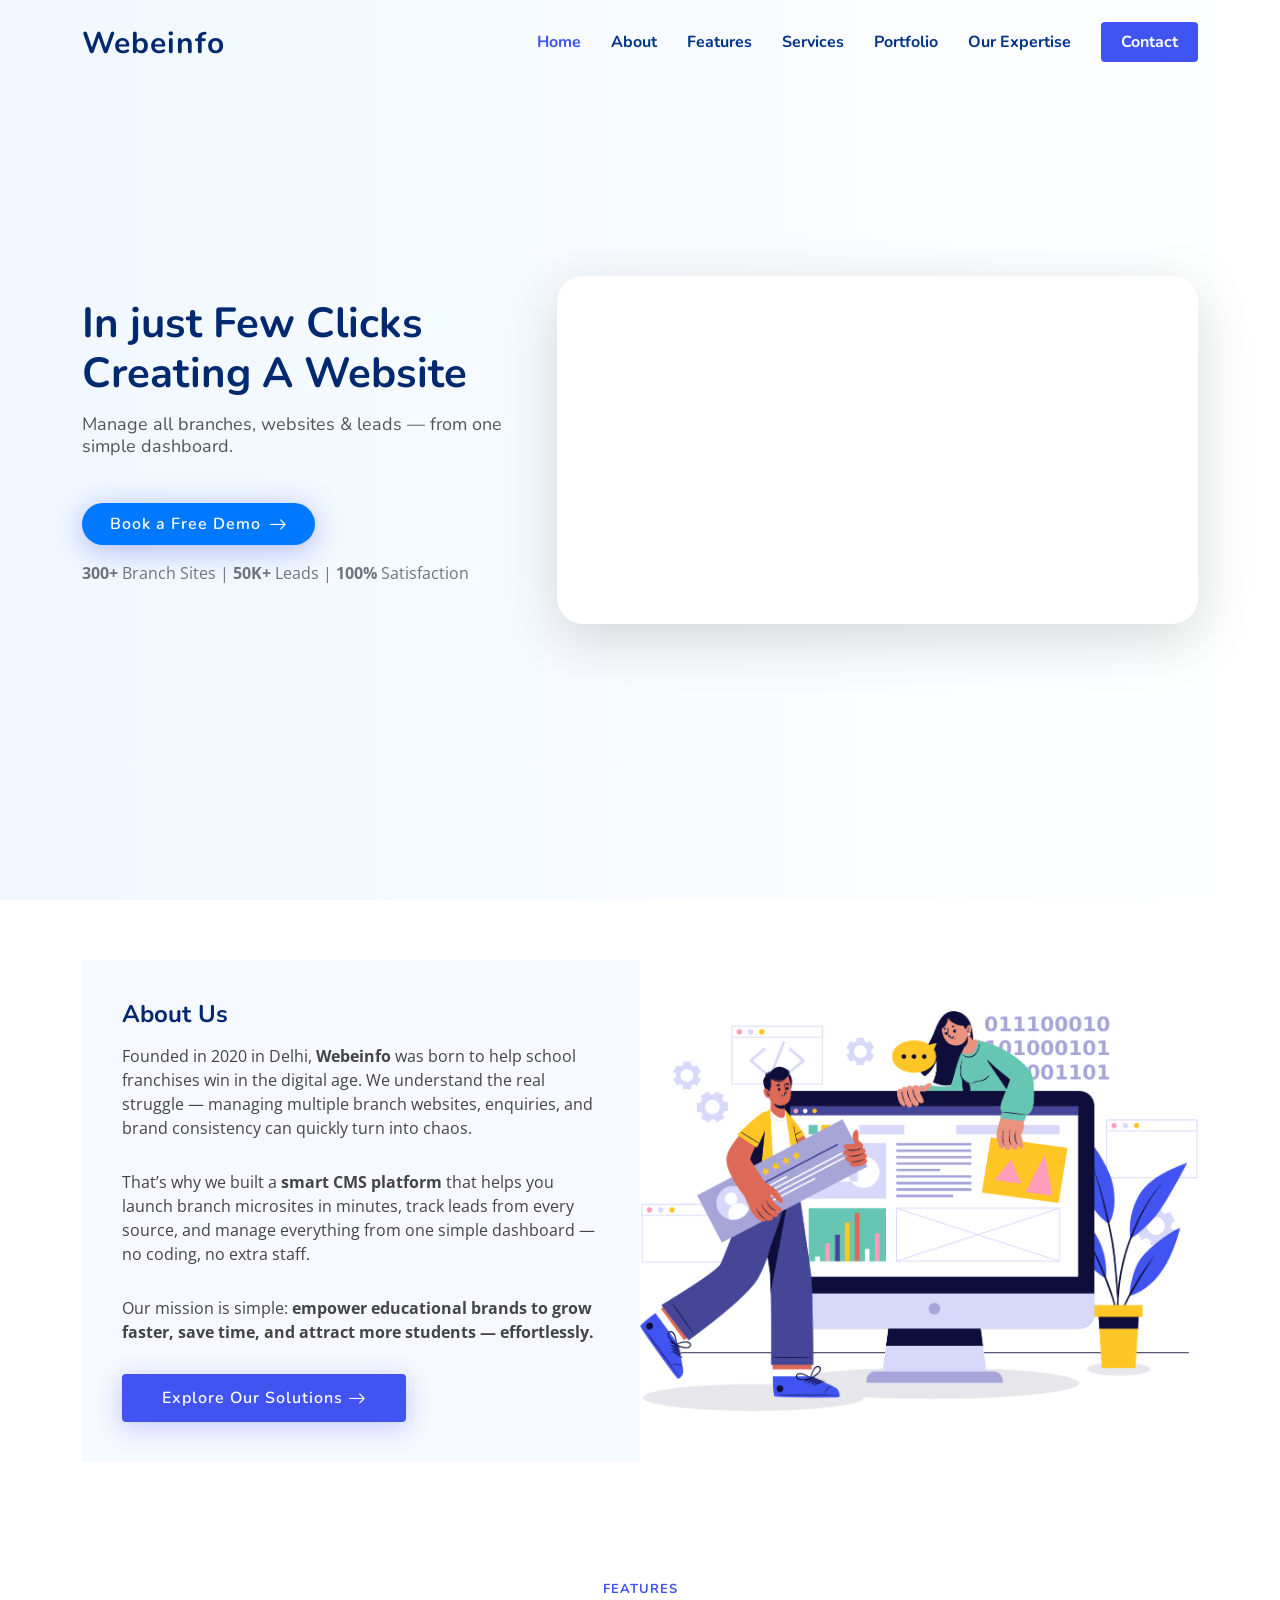
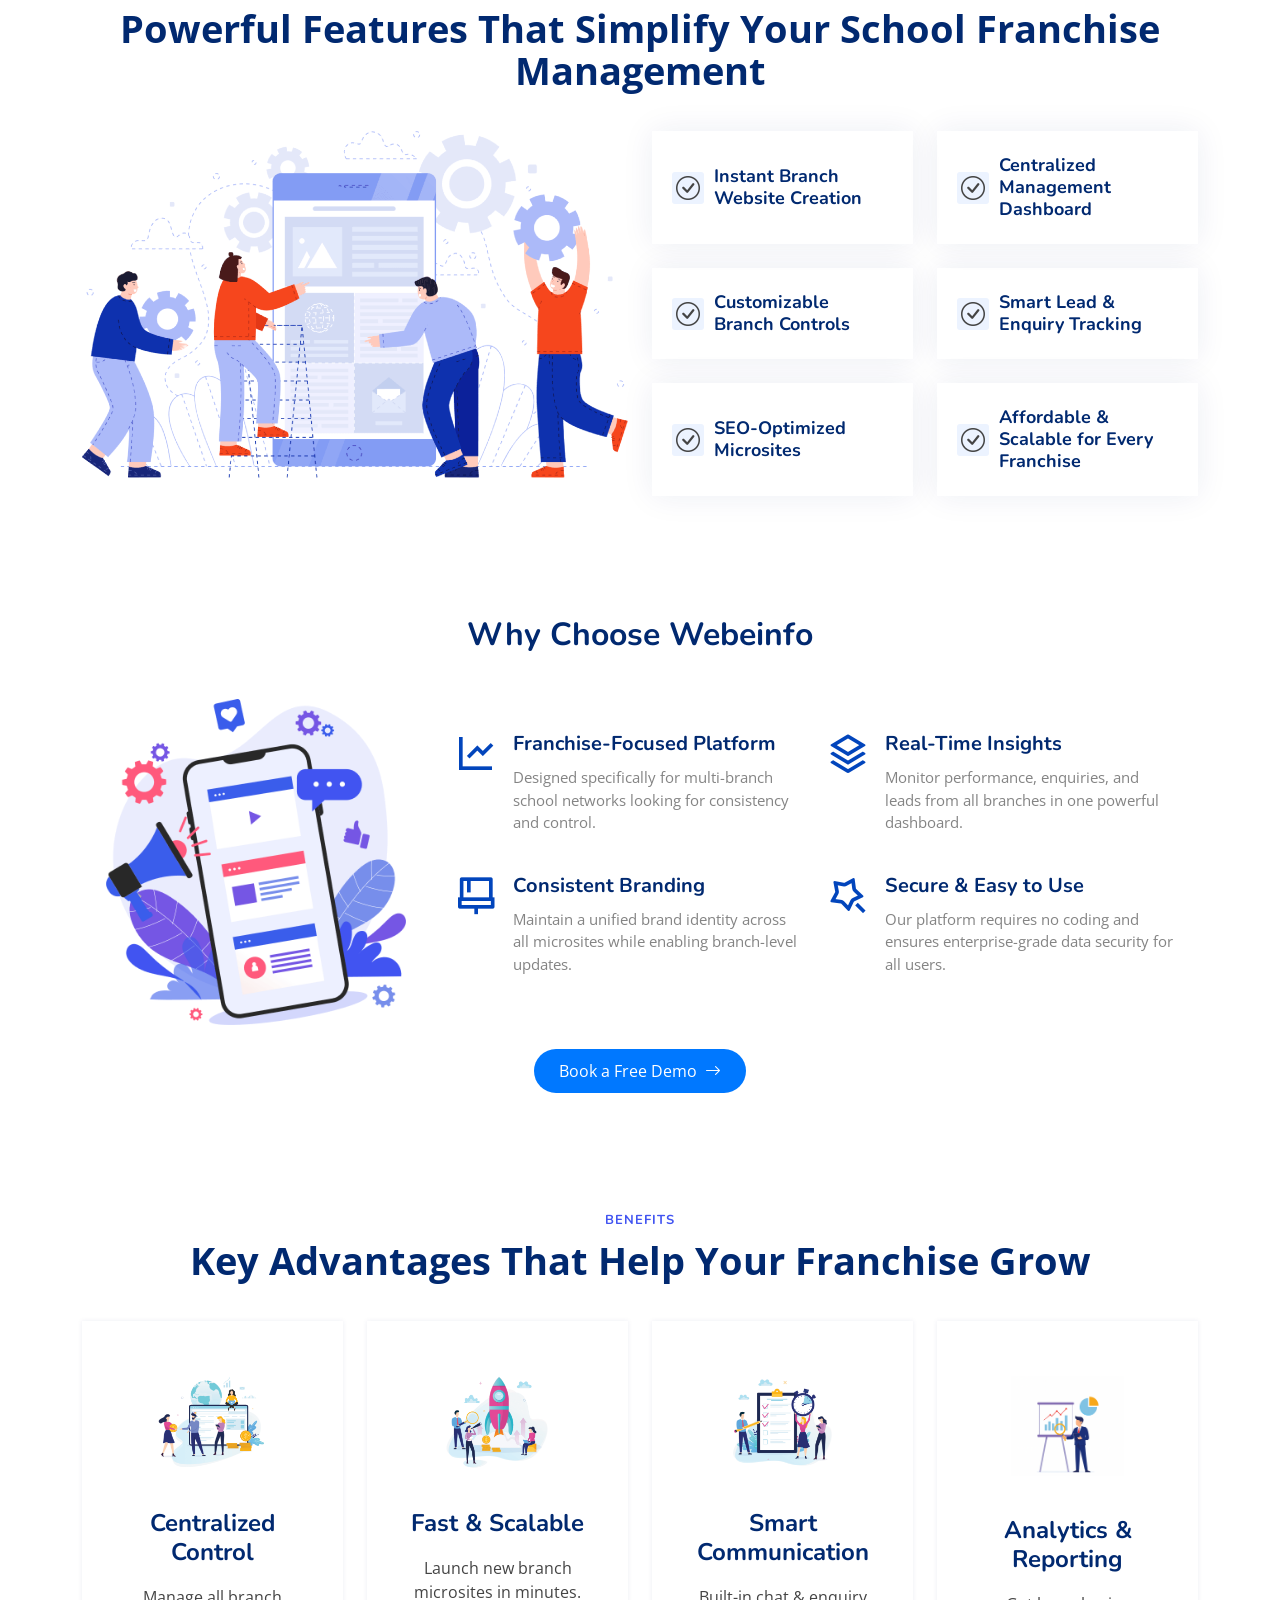
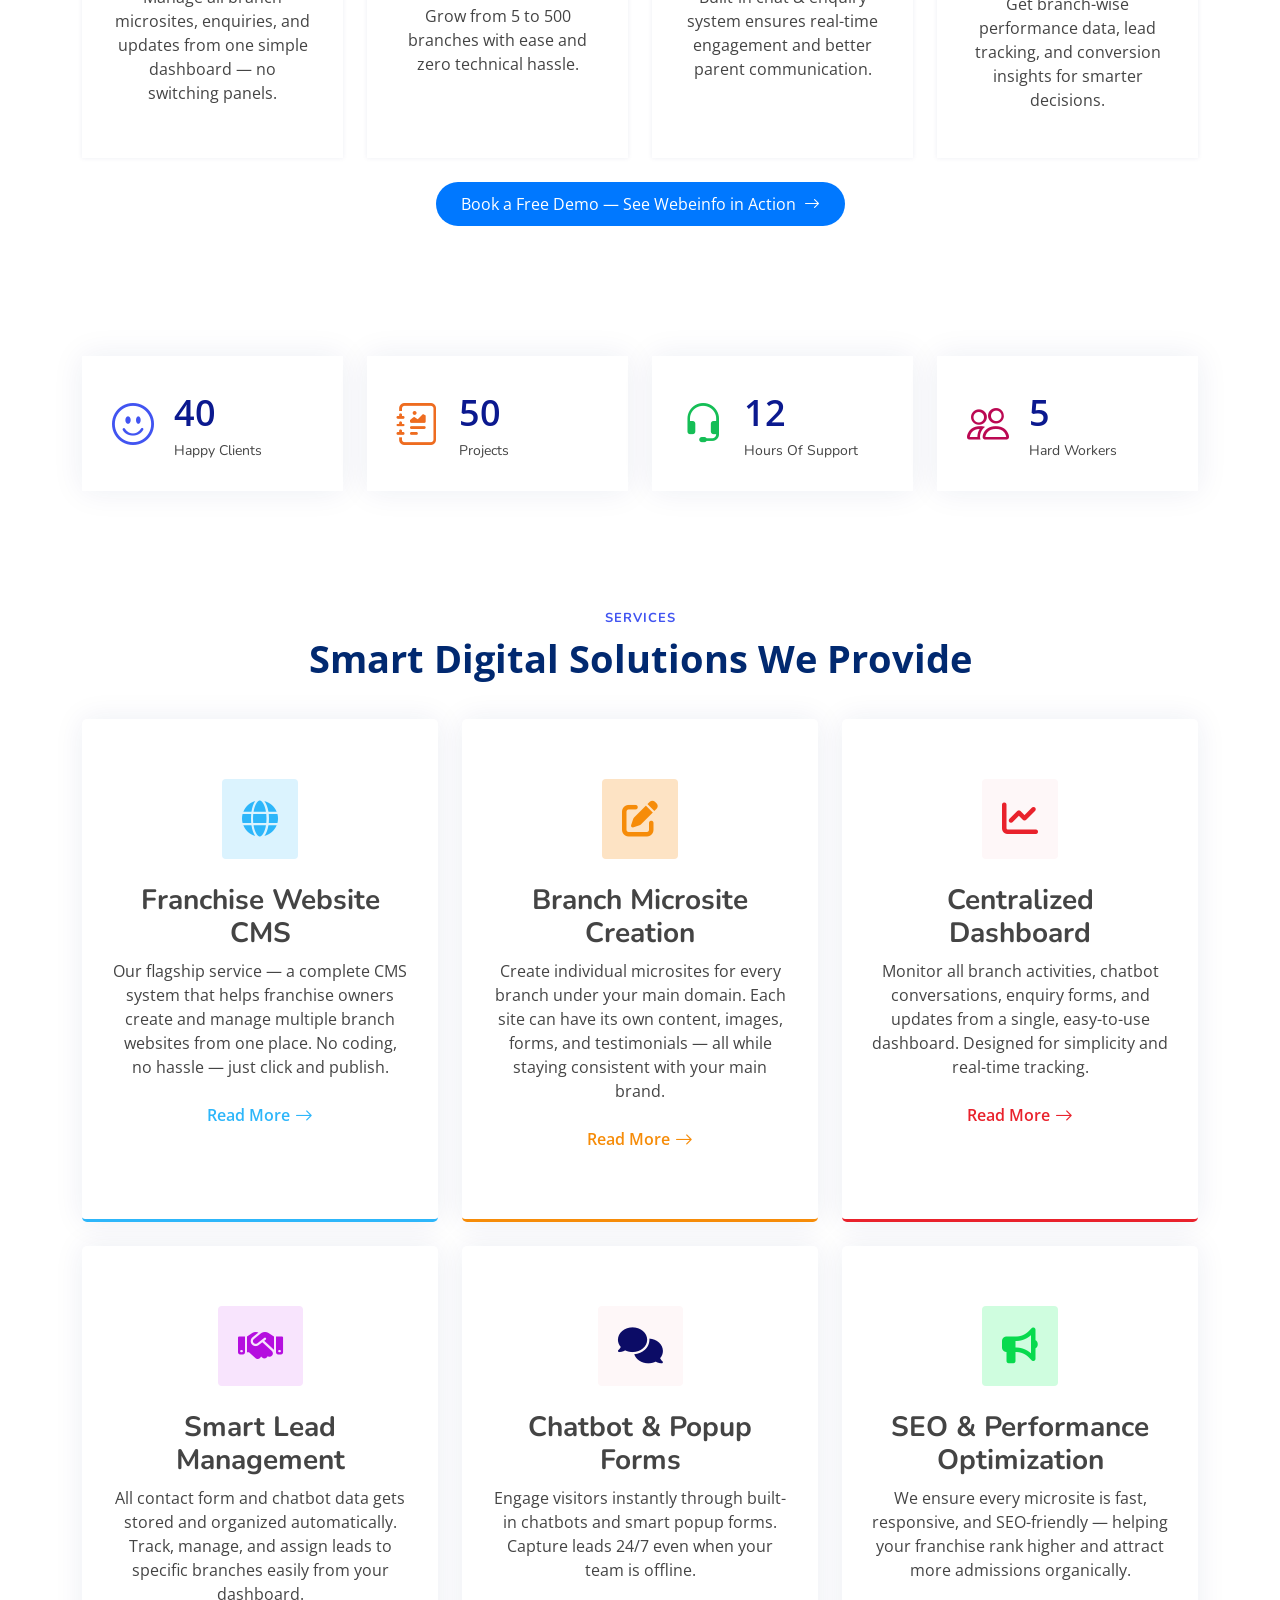
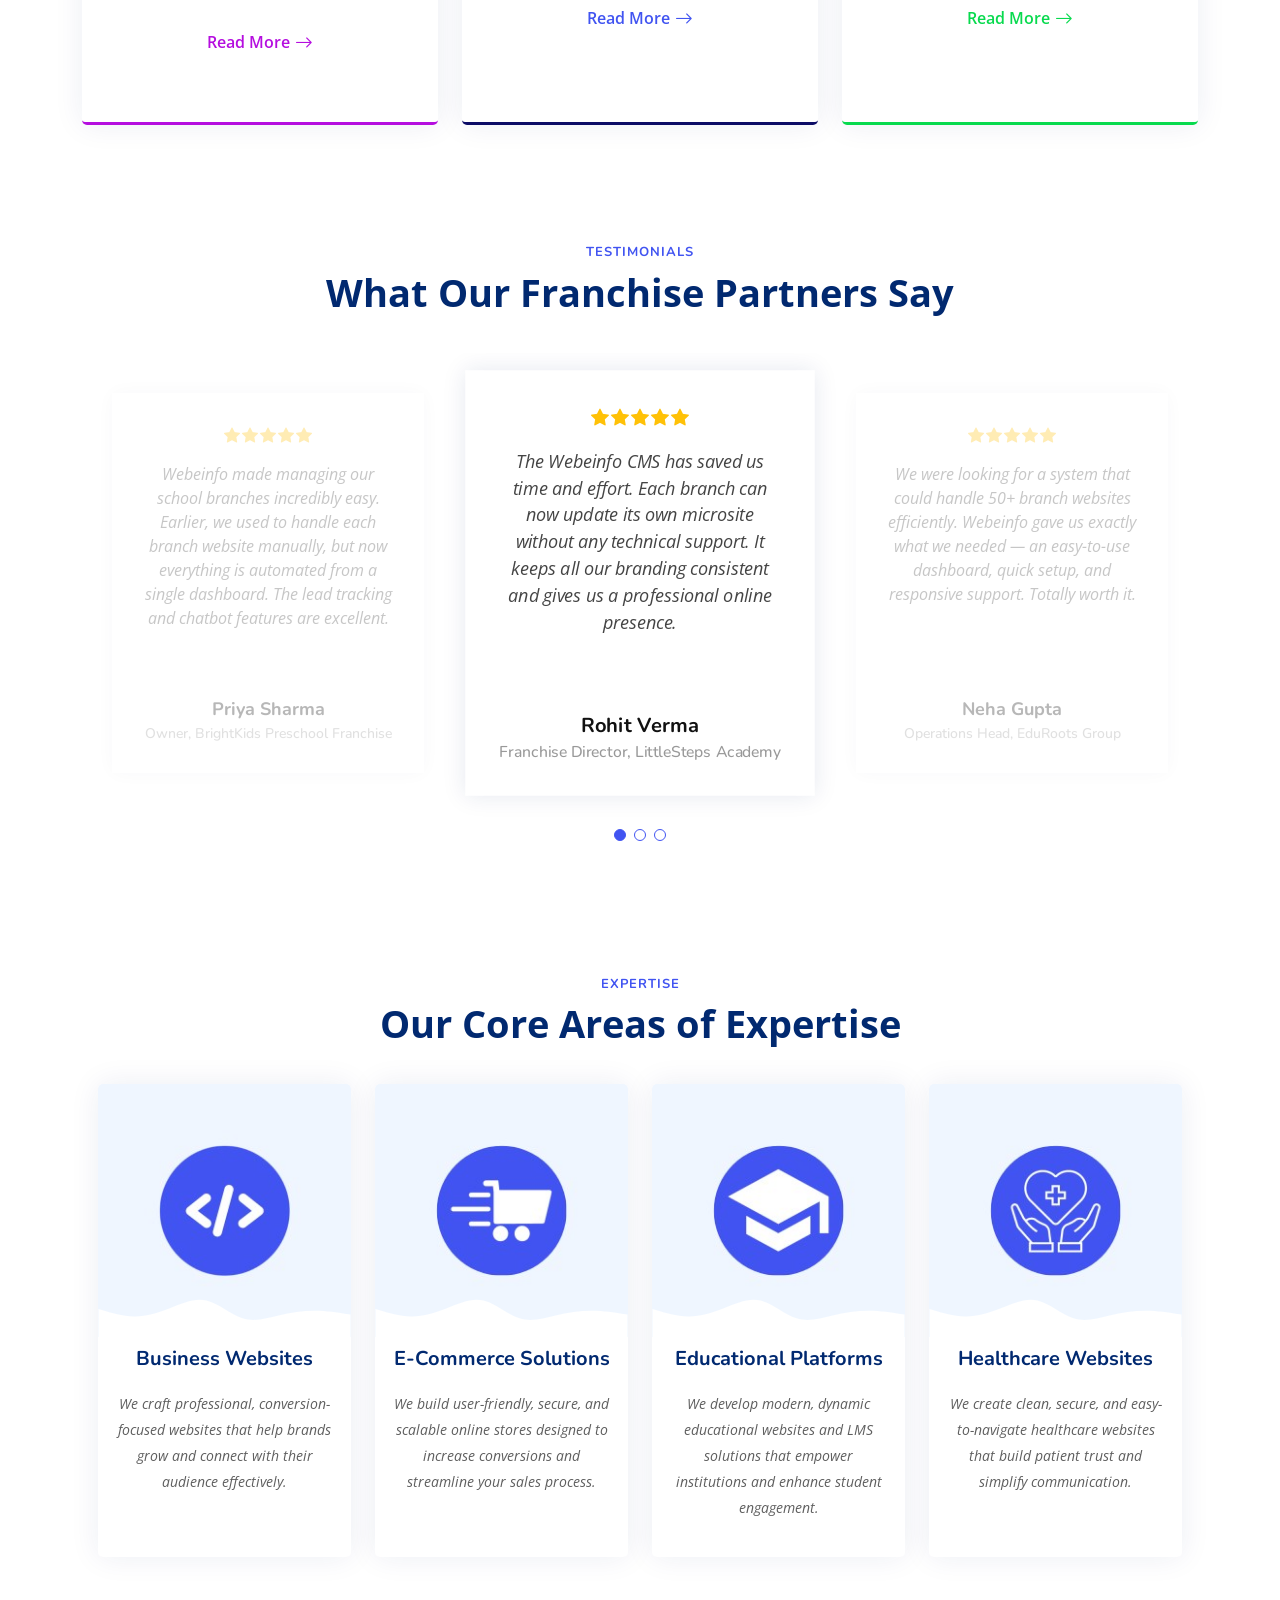
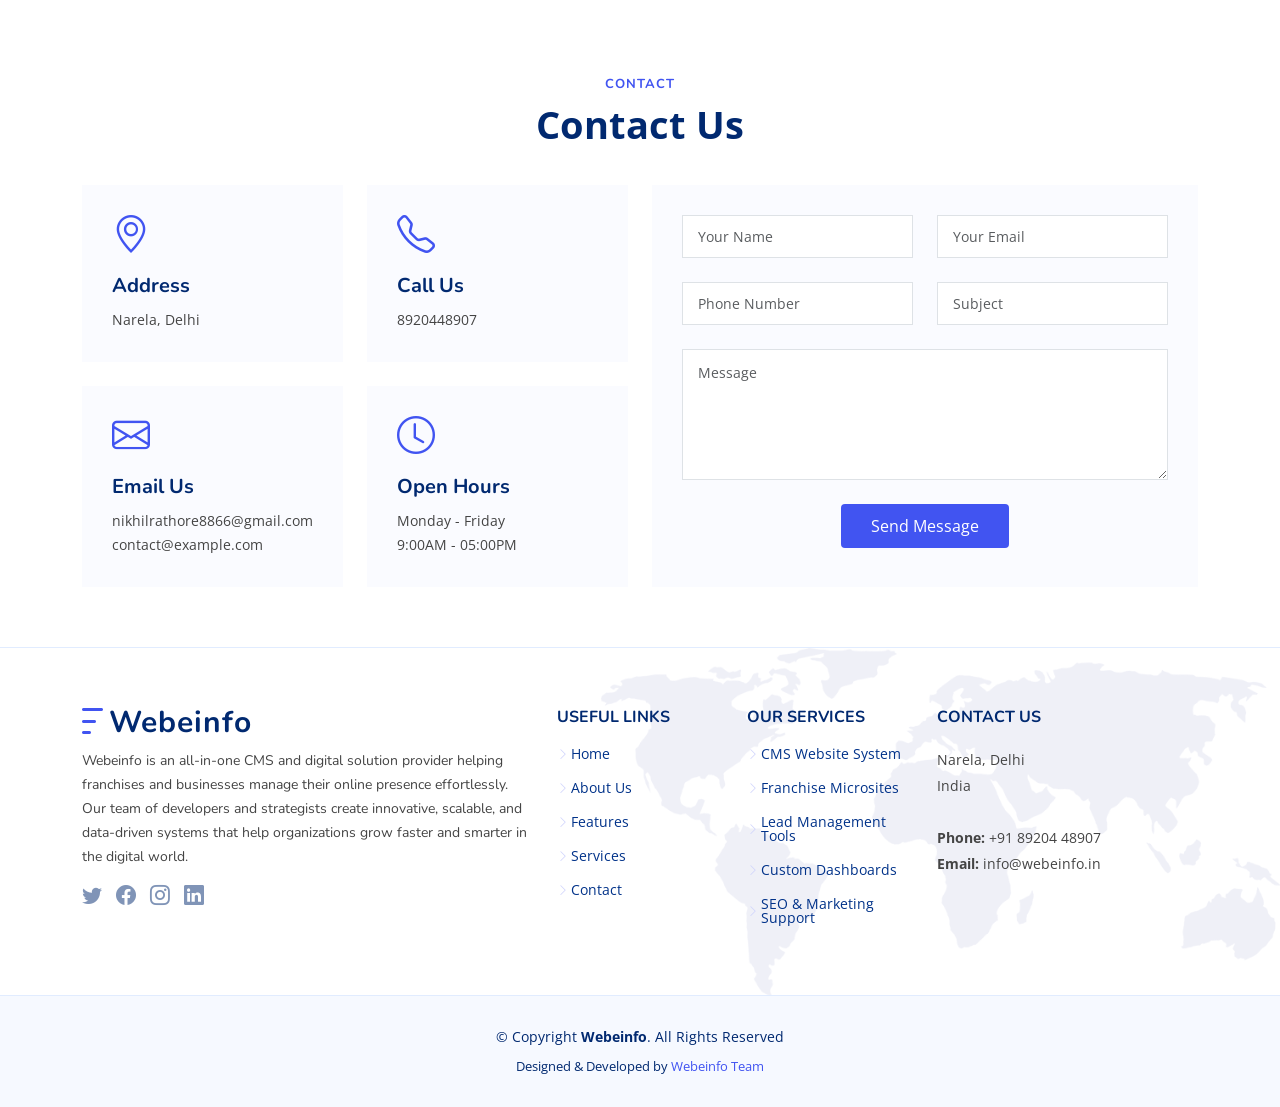
==== commit 39f1b0ff: "Merge branch 'main' of https://github.com/nik2322/RathoreBusiness.github.io" ====
--- a/index.html
+++ b/index.html
@@ -531,7 +531,7 @@
     <!-- End Services Section -->
 
     <!-- ======= Portfolio Section ======= -->
-    <section id="portfolio" class="portfolio">
+    <!-- <section id="portfolio" class="portfolio">
 
       <div class="container" data-aos="fade-up">
 
@@ -716,7 +716,9 @@
 
       </div>
 
-    </section><!-- End Portfolio Section -->
+    </section> -->
+    
+    <!-- End Portfolio Section -->
 
     <!-- ======= Testimonials Section ======= -->
     <section id="testimonials" class="testimonials">
@@ -894,7 +896,7 @@
     <!-- End Team Section -->
 
     <!-- ======= Clients Section ======= -->
-    <section id="clients" class="clients">
+    <!-- <section id="clients" class="clients">
 
       <div class="container" data-aos="fade-up">
 
@@ -927,7 +929,7 @@
 
       </div>
 
-    </section>
+    </section> -->
 
     <!-- End Clients Section -->
     <!-- ======= Contact Section ======= -->
@@ -978,35 +980,36 @@
           </div>
 
           <div class="col-lg-6">
-            <form action="forms/contact.php" method="post" class="php-email-form">
-              <div class="row gy-4">
-
-                <div class="col-md-6">
-                  <input type="text" name="name" class="form-control" placeholder="Your Name" required>
-                </div>
-
-                <div class="col-md-6 ">
-                  <input type="email" class="form-control" name="email" placeholder="Your Email" required>
-                </div>
-
-                <div class="col-md-12">
-                  <input type="text" class="form-control" name="subject" placeholder="Subject" required>
-                </div>
-
-                <div class="col-md-12">
-                  <textarea class="form-control" name="message" rows="6" placeholder="Message" required></textarea>
-                </div>
-
-                <div class="col-md-12 text-center">
-                  <div class="loading">Loading</div>
-                  <div class="error-message"></div>
-                  <div class="sent-message">Your message has been sent. Thank you!</div>
-
-                  <button type="submit">Send Message</button>
-                </div>
-
-              </div>
-            </form>
+           <form action="sendmail.php" method="POST" class="php-email-form">
+
+  <div class="row gy-4">
+    <div class="col-md-6">
+      <input type="text" name="name" class="form-control" placeholder="Your Name" required>
+    </div>
+
+    <div class="col-md-6">
+      <input type="email" name="email" class="form-control" placeholder="Your Email" required>
+    </div>
+
+    <div class="col-md-6">
+      <input type="text" name="phone" class="form-control" placeholder="Phone Number" required>
+    </div>
+
+    <div class="col-md-6">
+      <input type="text" name="subject" class="form-control" placeholder="Subject" required>
+    </div>
+
+    <div class="col-md-12">
+      <textarea name="message" rows="5" class="form-control" placeholder="Message" required></textarea>
+    </div>
+
+    <div class="col-md-12 text-center">
+      <button type="submit">Send Message</button>
+    </div>
+  </div>
+
+</form>
+
 
           </div>
 
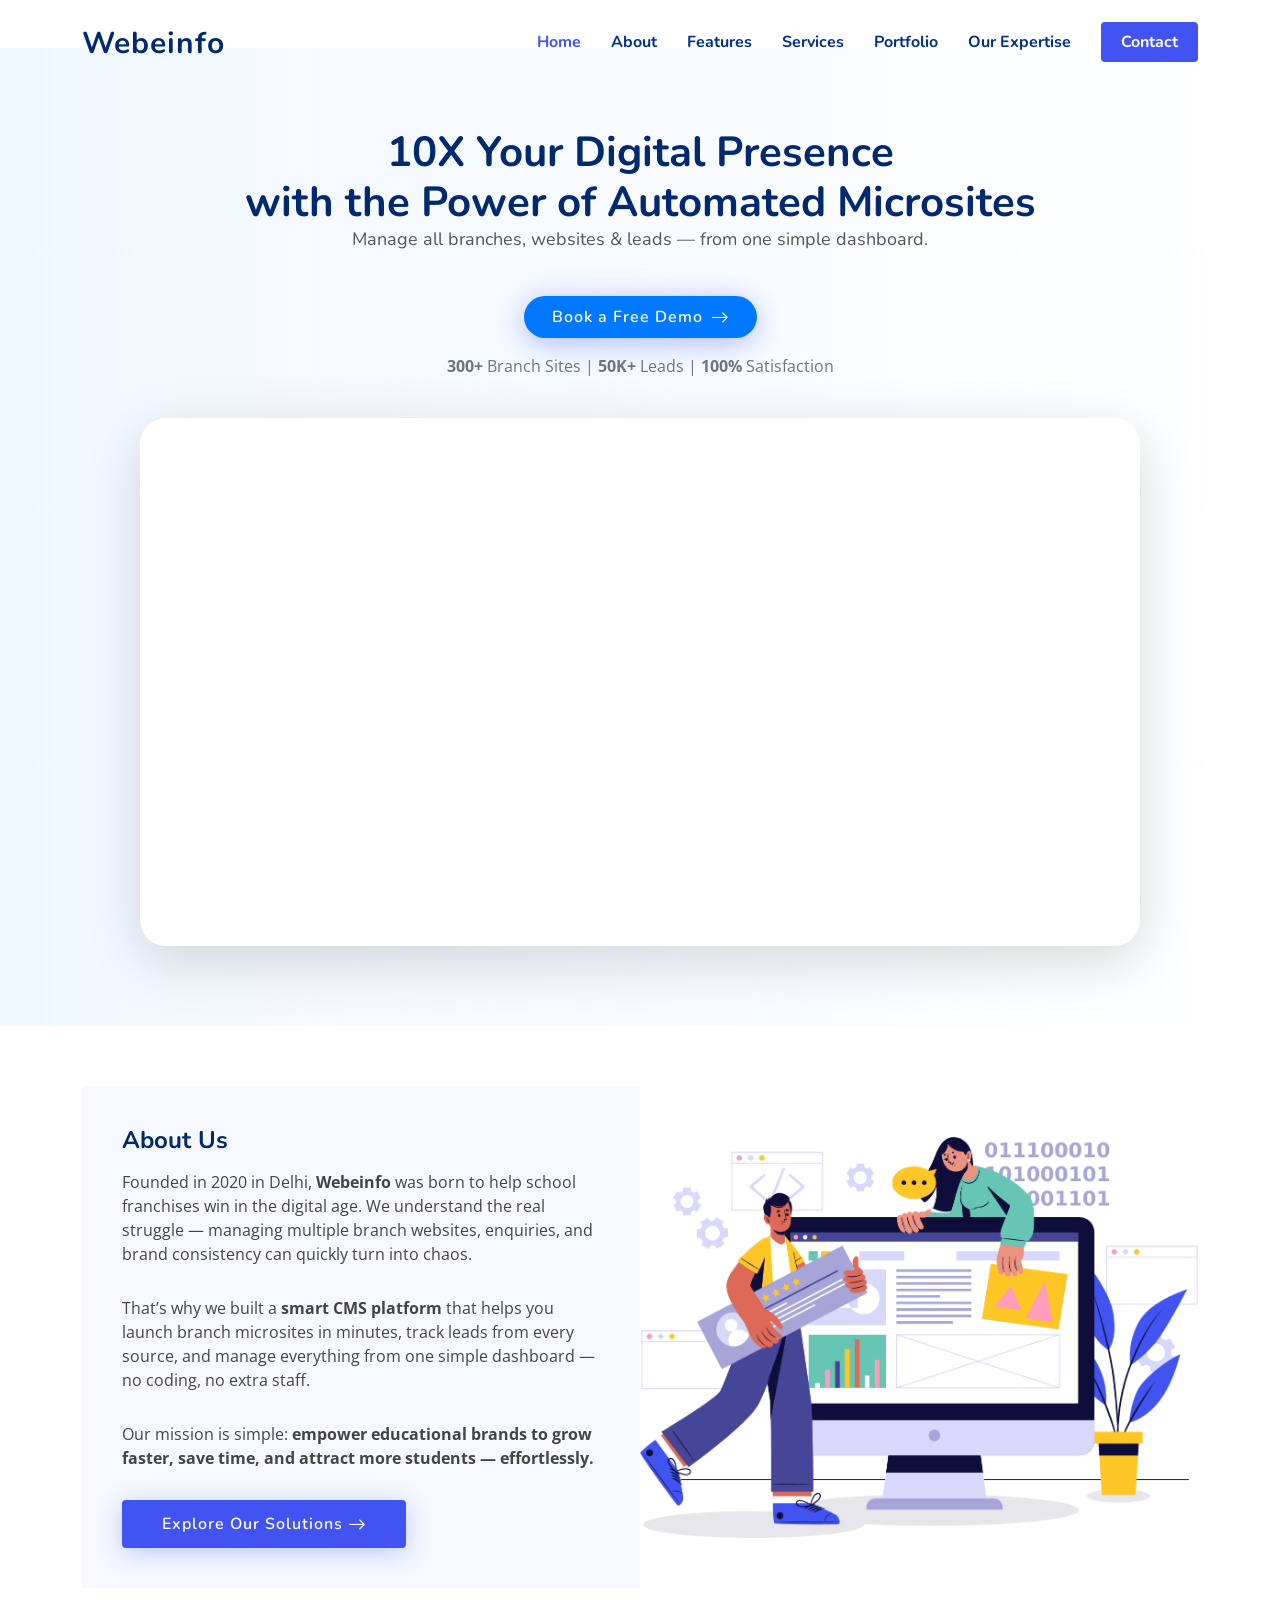
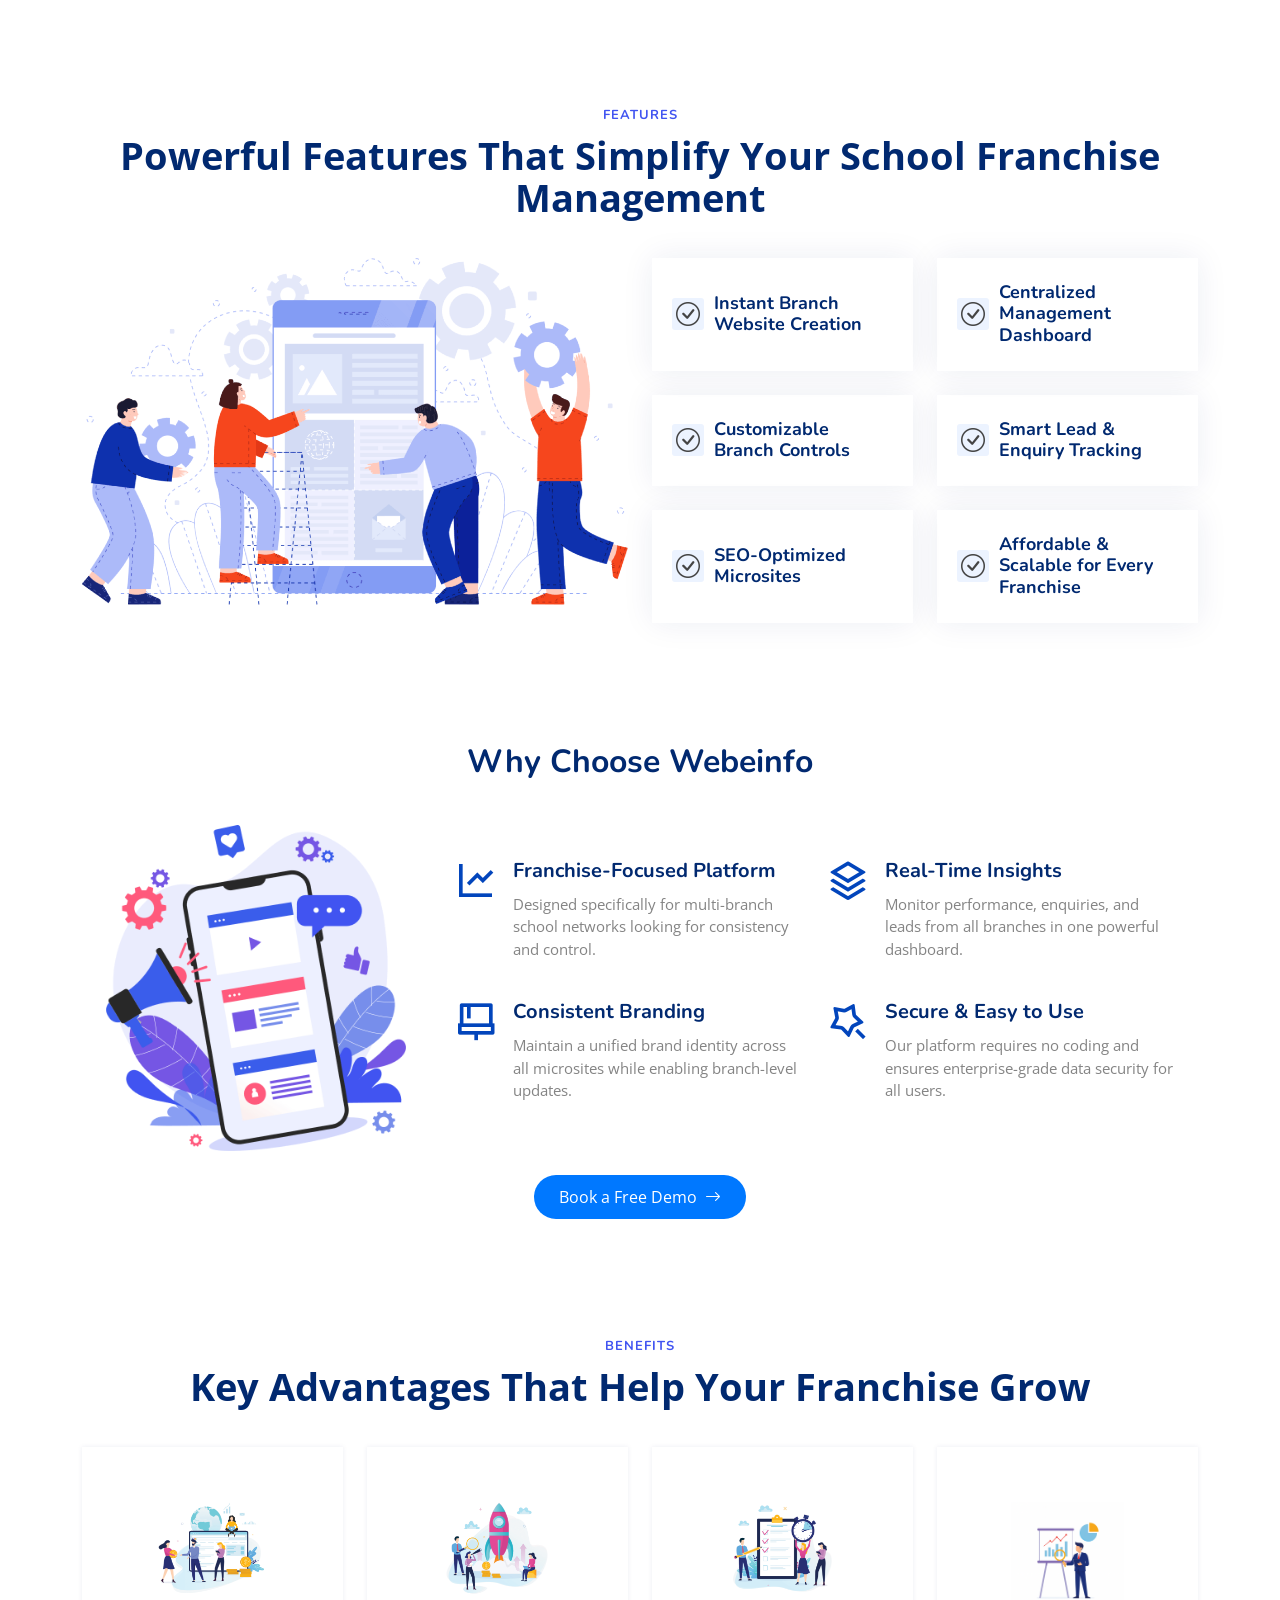
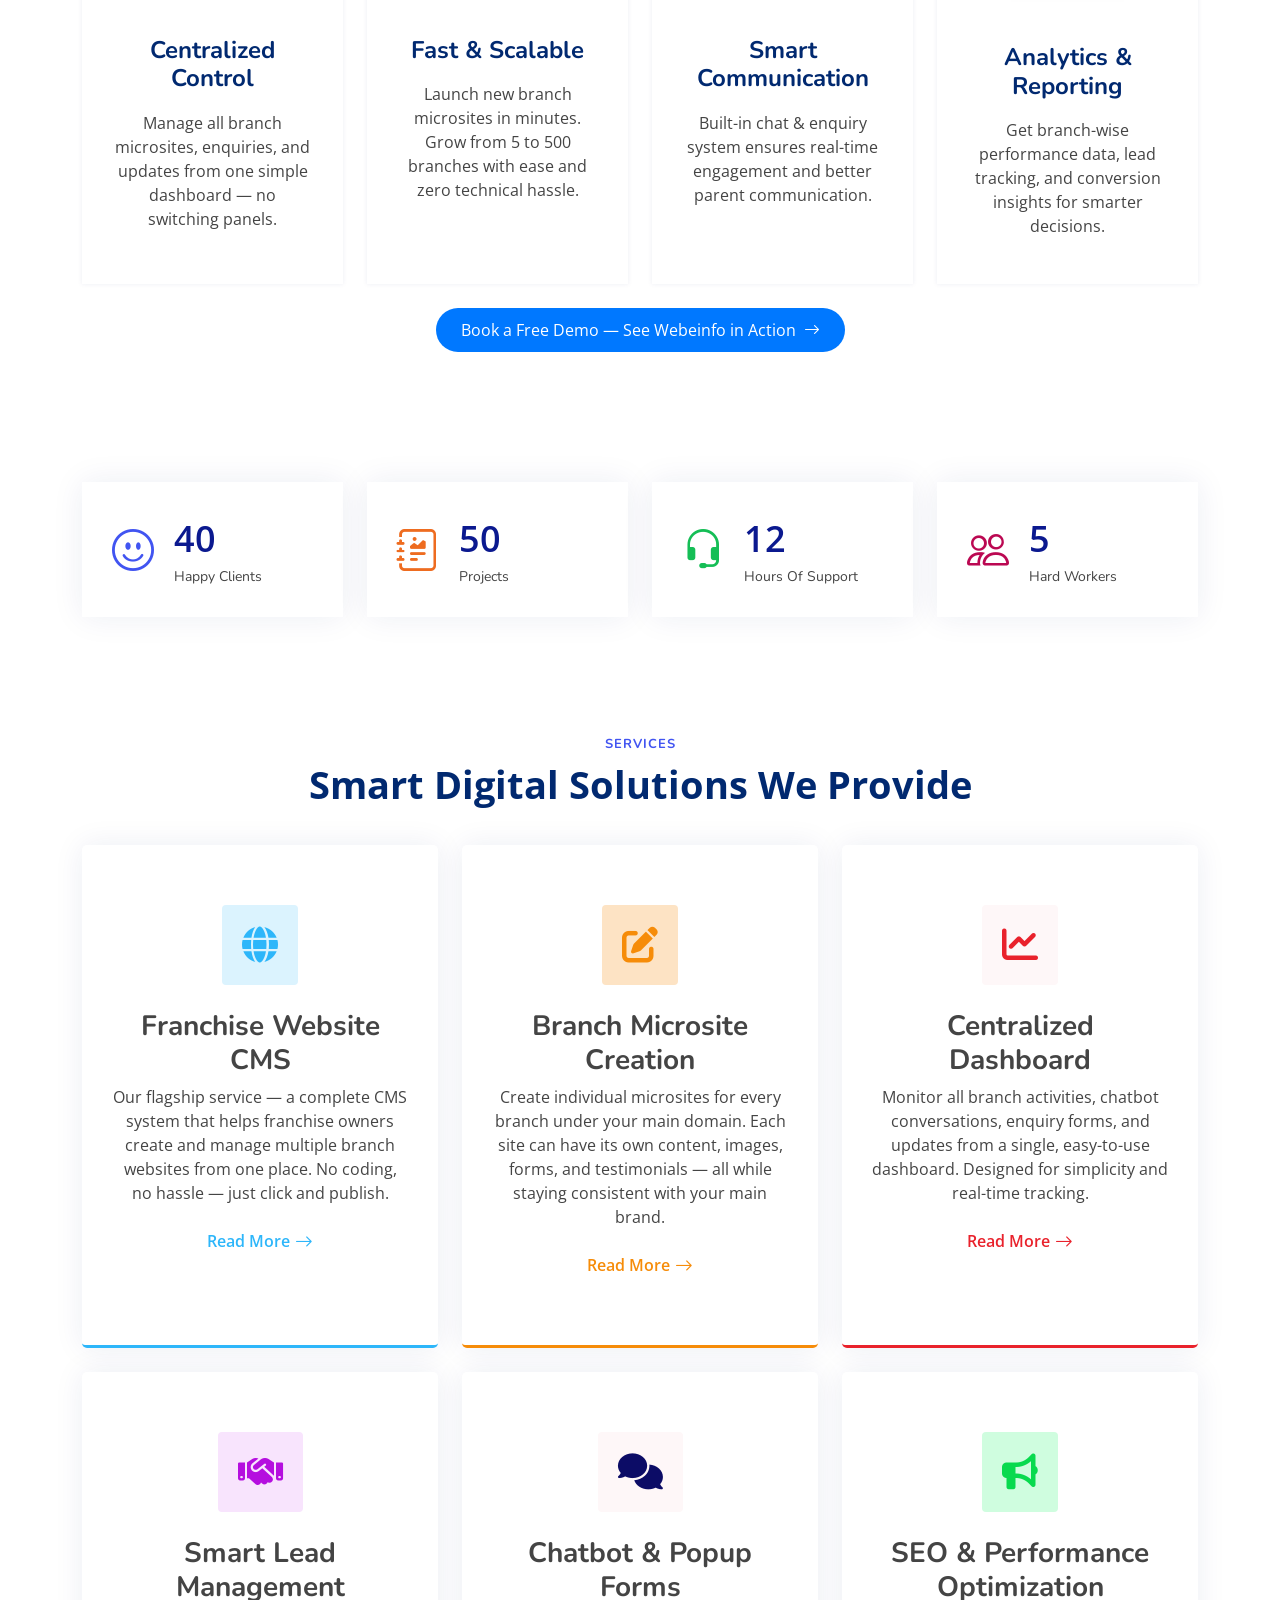
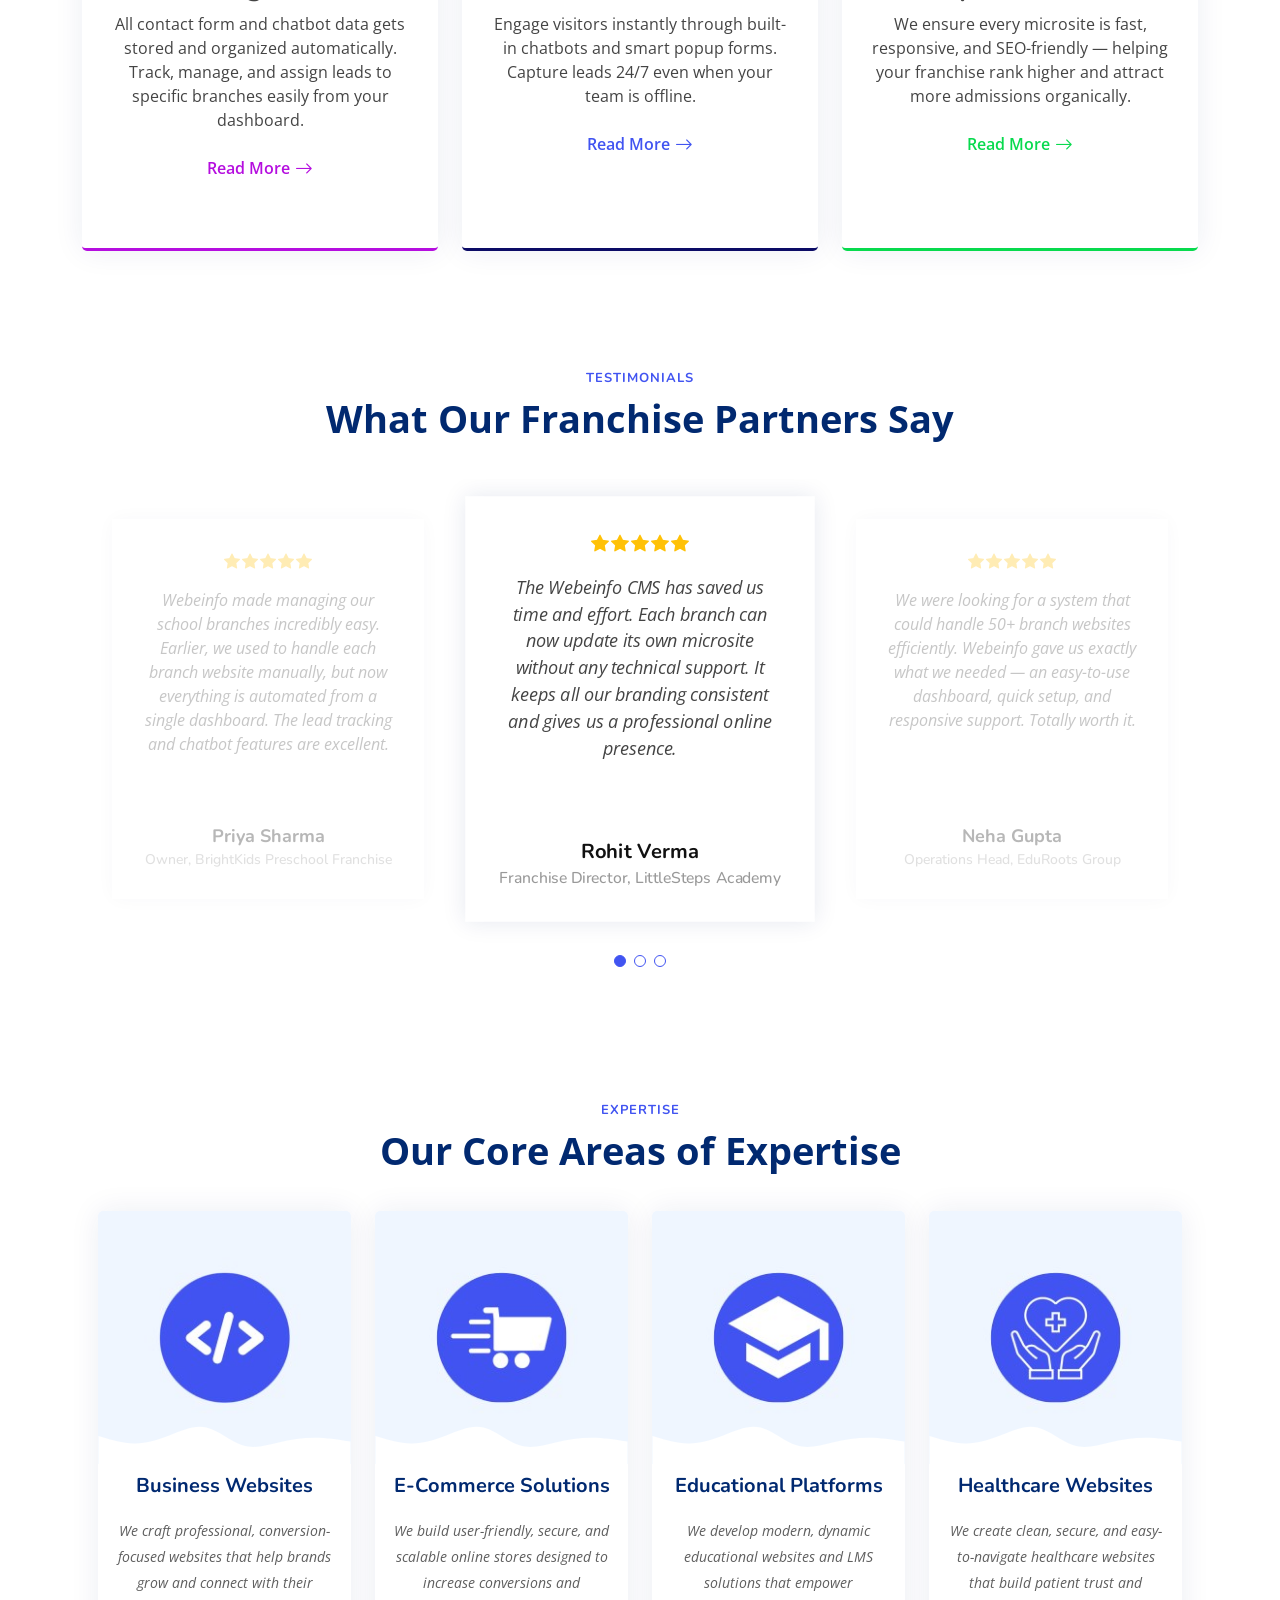
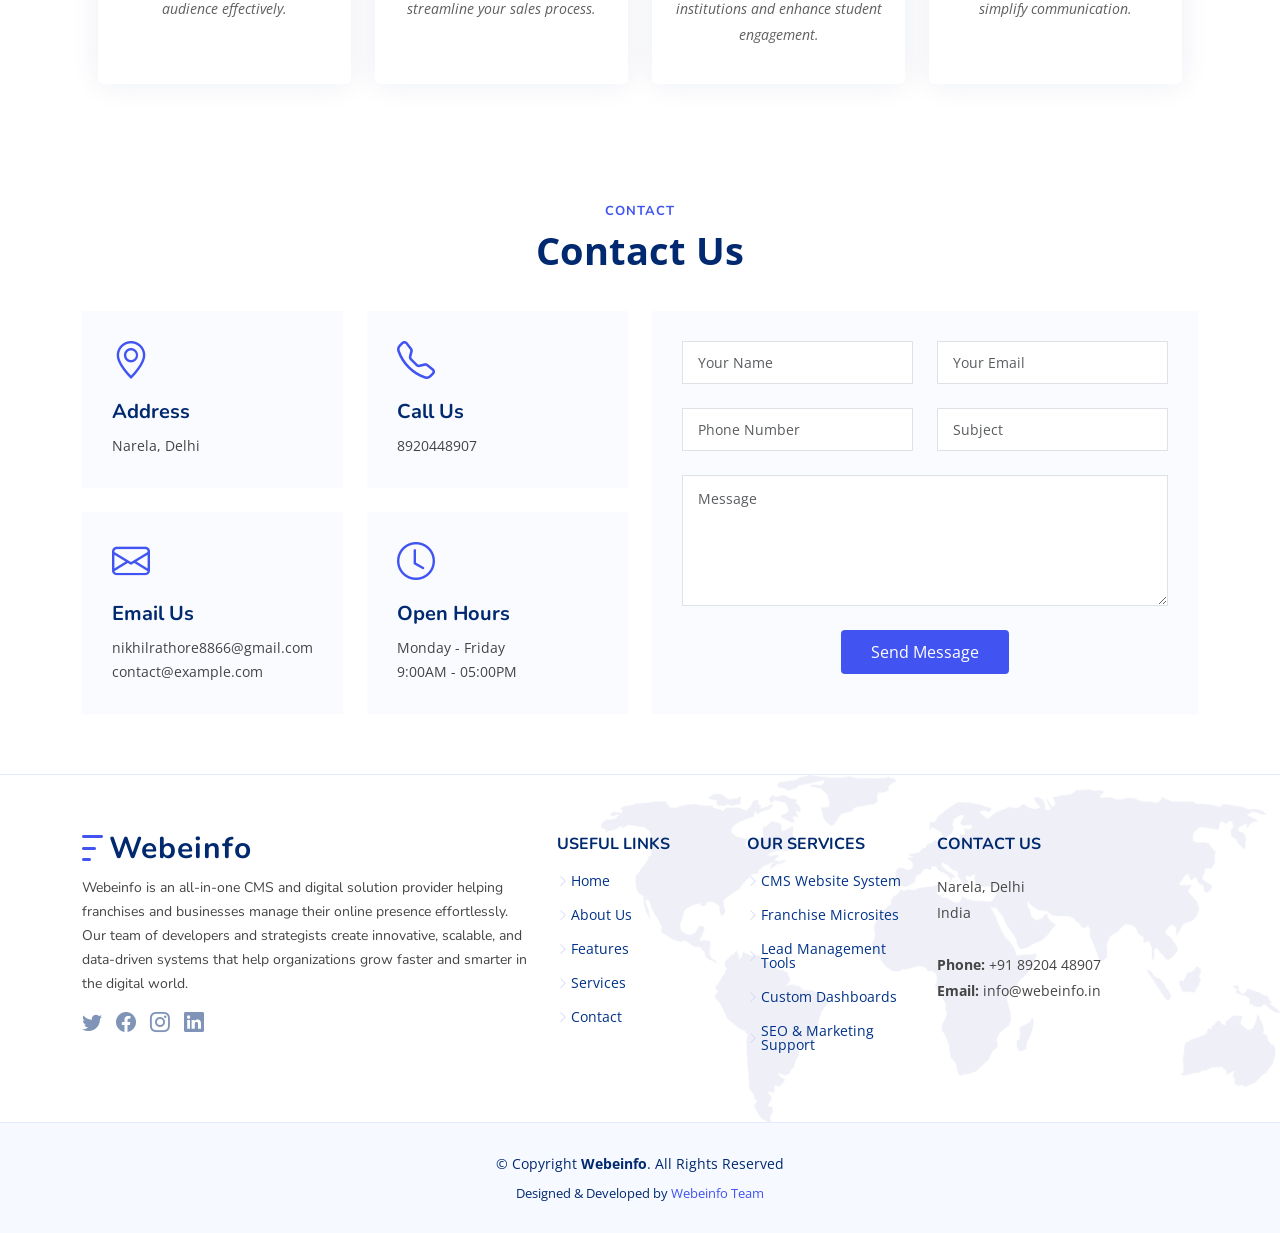
==== commit fc9df7c0: "erf rrtr" ====
--- a/index.html
+++ b/index.html
@@ -70,21 +70,23 @@
 
   <!-- ======= Hero Section ======= -->
   <!-- ======= Hero Section ======= -->
- <section id="hero" class="hero d-flex align-items-center"
+<section id="hero " class="hero mt-5 d-flex align-items-center"
     style="background: linear-gradient(90deg, #f0f8ff 0%, #ffffff 100%); padding: 80px 0;">
 
   <div class="container">
-    <div class="row align-items-center">
-
-      <!-- Text Column -->
-      <div class="col-lg-5 d-flex flex-column justify-content-center mb-4 mb-lg-0">
-        <h1 data-aos="fade-up" style="font-weight:700; font-size:42px; line-height:1.2;">
-          In just Few Clicks Creating A Website          
-         
+    <div class="row justify-content-center">
+
+      <!-- Text Column (Full Width Always) -->
+      <div class="col-12 text-center mb-4">
+
+        <h1 data-aos="fade-up"
+            style="font-weight:700; font-size:42px; line-height:1.2;">
+          10X Your Digital Presence <br>
+          with the Power of Automated Microsites
         </h1>
 
         <h2 data-aos="fade-up" data-aos-delay="300"
-            style="font-size:18px; font-weight:400; color:#555;">
+            style="font-size:18px; font-weight:400; color:#555; max-width:650px; margin:auto;">
           Manage all branches, websites & leads — from one simple dashboard.
         </h2>
 
@@ -102,28 +104,26 @@
         </p>
       </div>
 
-      <!-- Video Column -->
-      <div class="col-lg-7 text-center" data-aos="zoom-out" data-aos-delay="200">
+      <!-- Video Column (Full Width Always) -->
+      <div class="col-12 text-center" data-aos="zoom-out" data-aos-delay="200">
 
         <div style="
-  width: 100%;
-  max-width: 100%; 
-  margin-left: auto;
-  background: #ffffff;
-  padding: 22px;
-  border-radius: 26px;
-  box-shadow: 0 15px 55px rgba(0,0,0,0.15);
-">
-  <video autoplay muted loop playsinline style="
-    width: 100%;
-    height: 100%;
-    object-fit: cover;
-    border-radius: 20px;
-  ">
-    <source src="./assets/img/cms.mp4" type="video/mp4">
-  </video>
-</div>
-
+          width: 100%;
+          max-width: 1000px;
+          margin: auto;
+          background: #ffffff;
+          padding: 22px;
+          border-radius: 26px;
+          box-shadow: 0 15px 55px rgba(0,0,0,0.15);
+        ">
+          <video autoplay muted loop playsinline style="
+            width: 100%;
+            height: auto;
+            border-radius: 20px;
+          ">
+            <source src="./assets/img/cms.mp4" type="video/mp4">
+          </video>
+        </div>
 
       </div>
 
@@ -131,6 +131,7 @@
   </div>
 
 </section>
+
 
 
   <!-- End Hero Section -->
--- a/assets/css/style.css
+++ b/assets/css/style.css
@@ -462,7 +462,6 @@
 --------------------------------------------------------------*/
 .hero {
   width: 100%;
-  height: 100vh;
   background: url(../img/hero-bg.png) top center no-repeat;
   background-size: cover;
 }
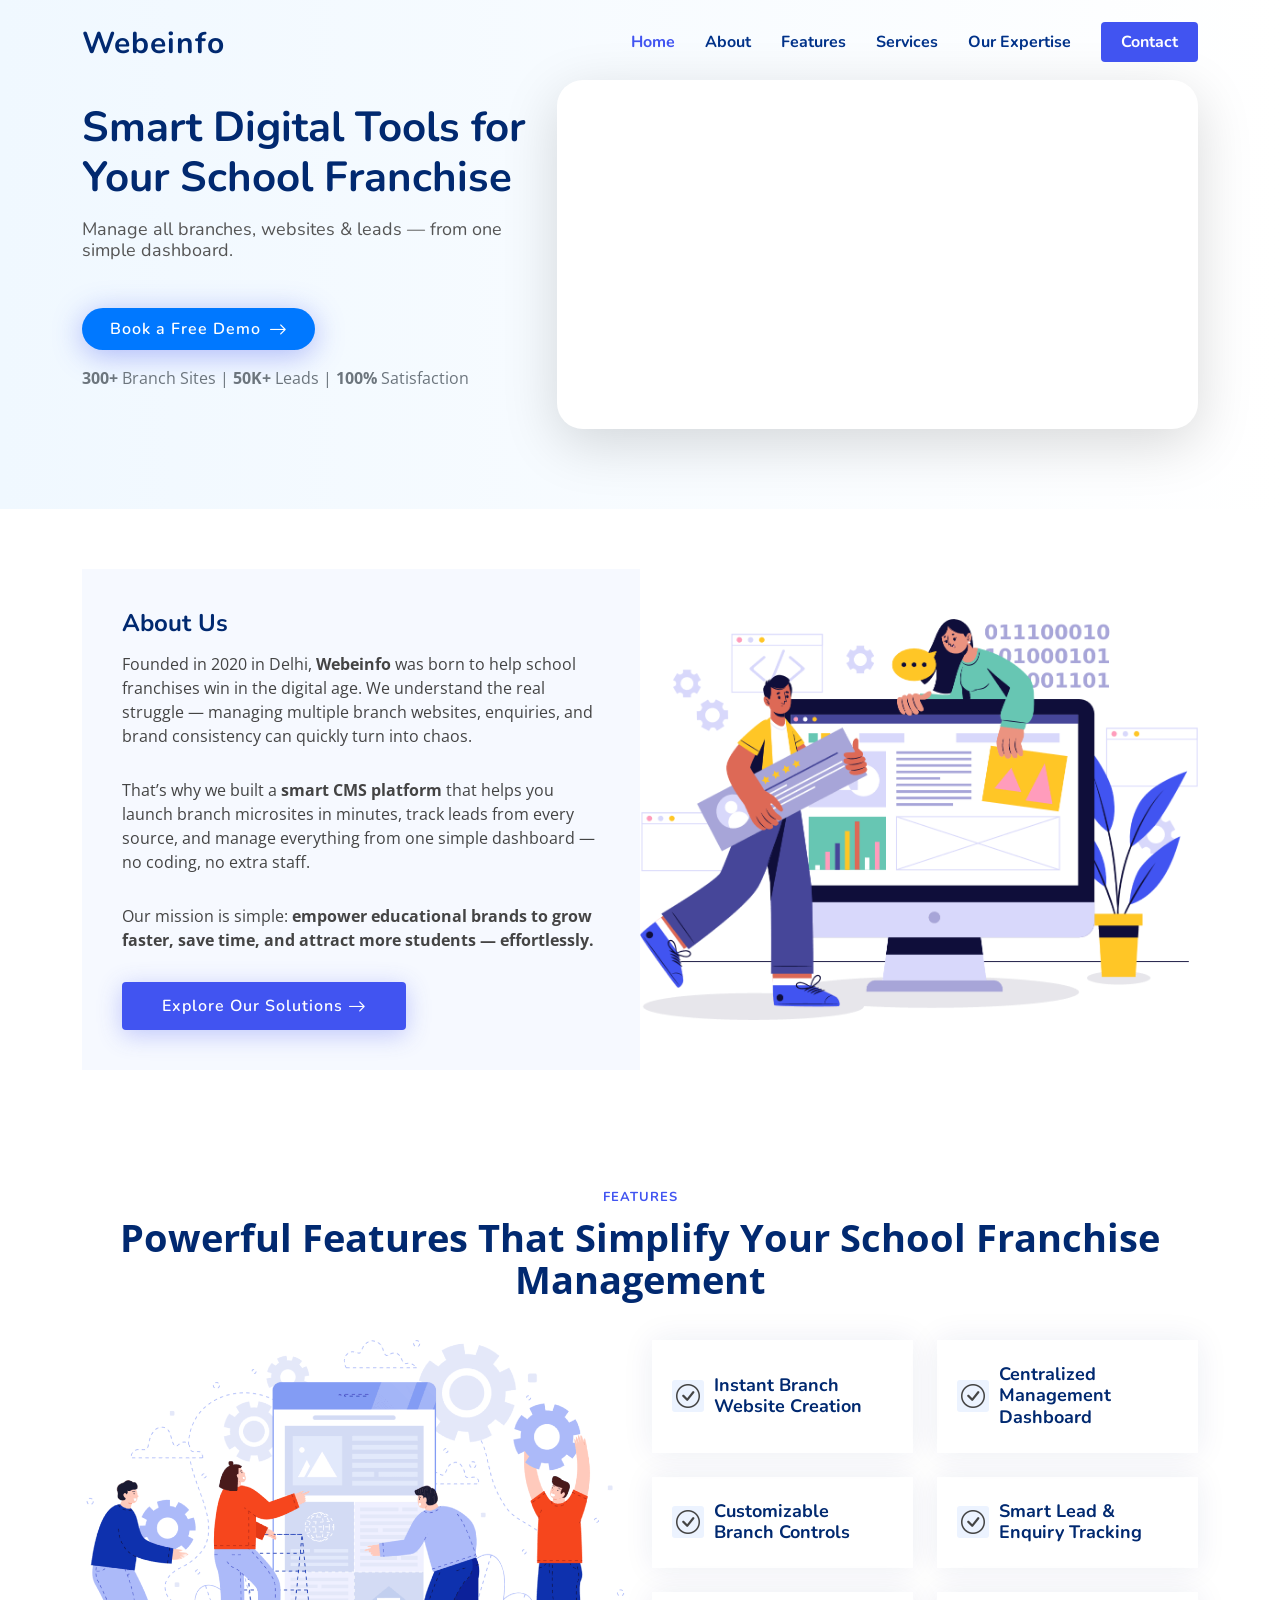
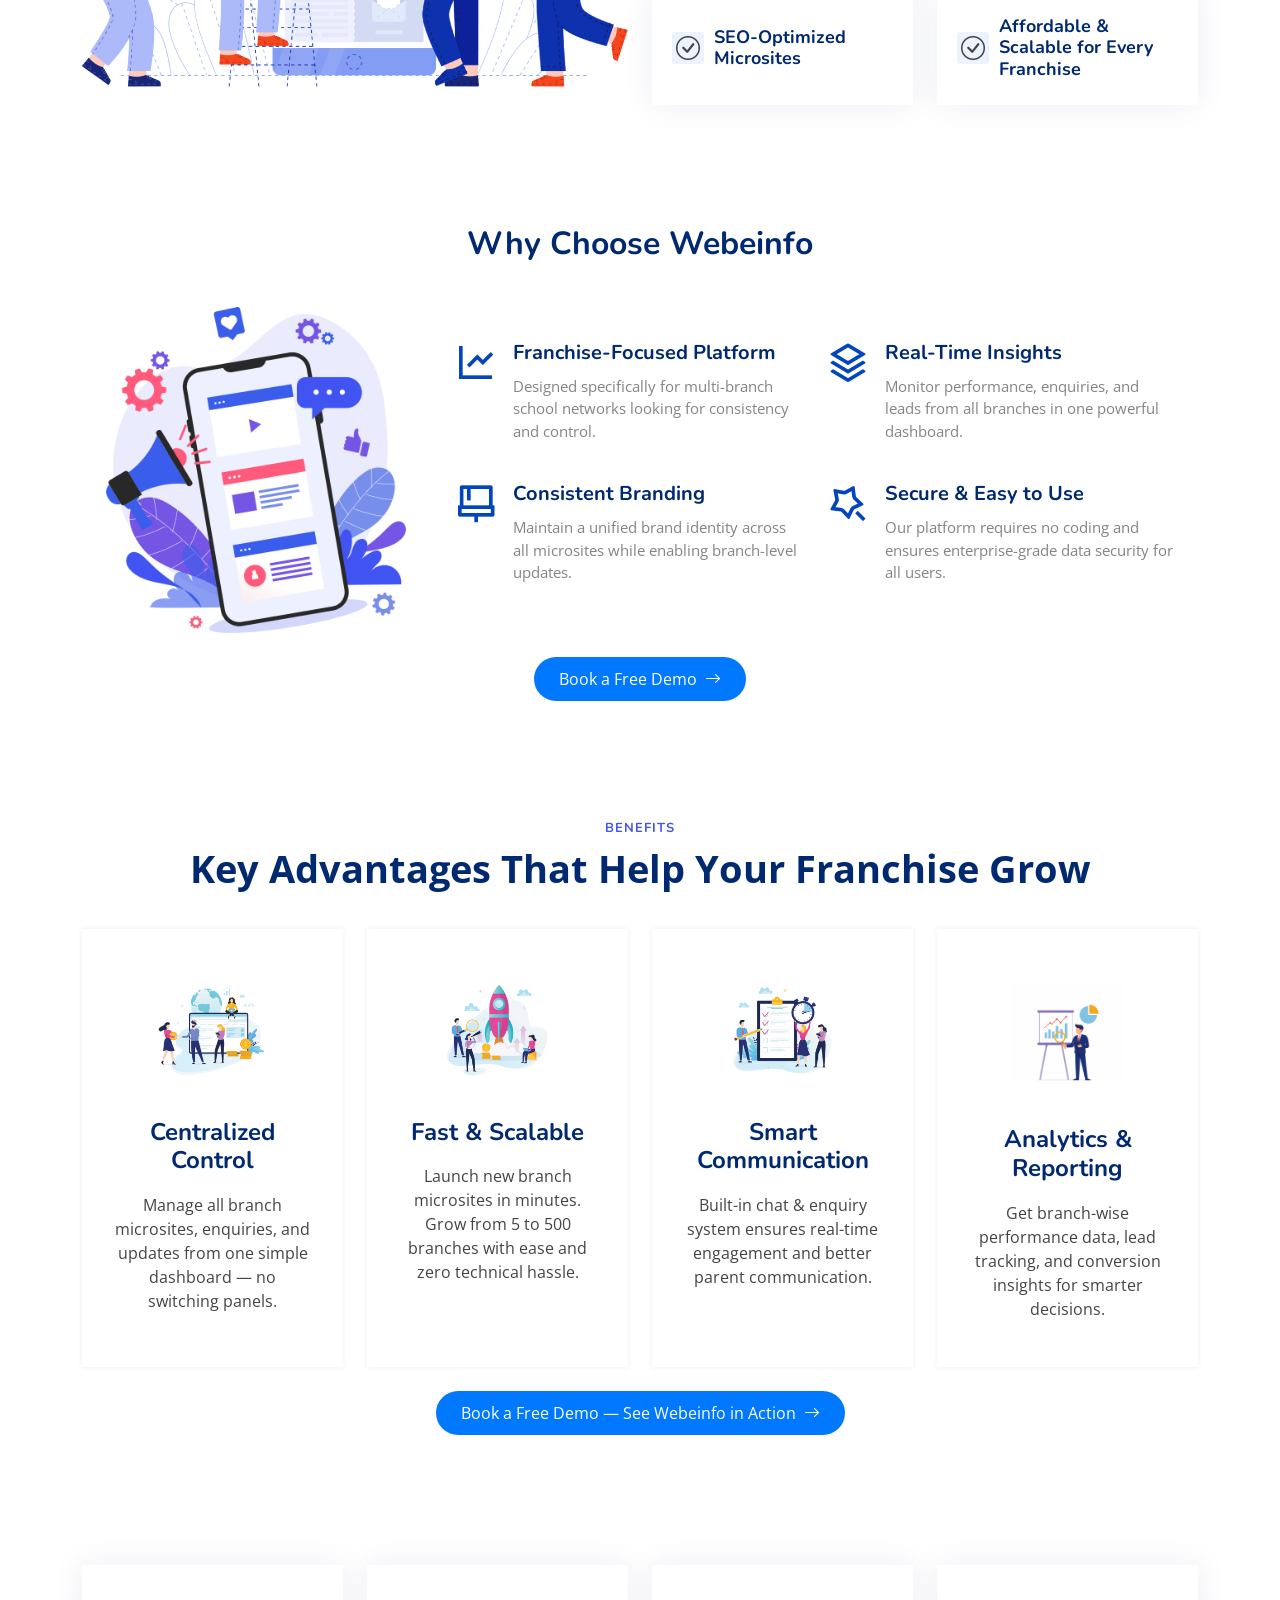
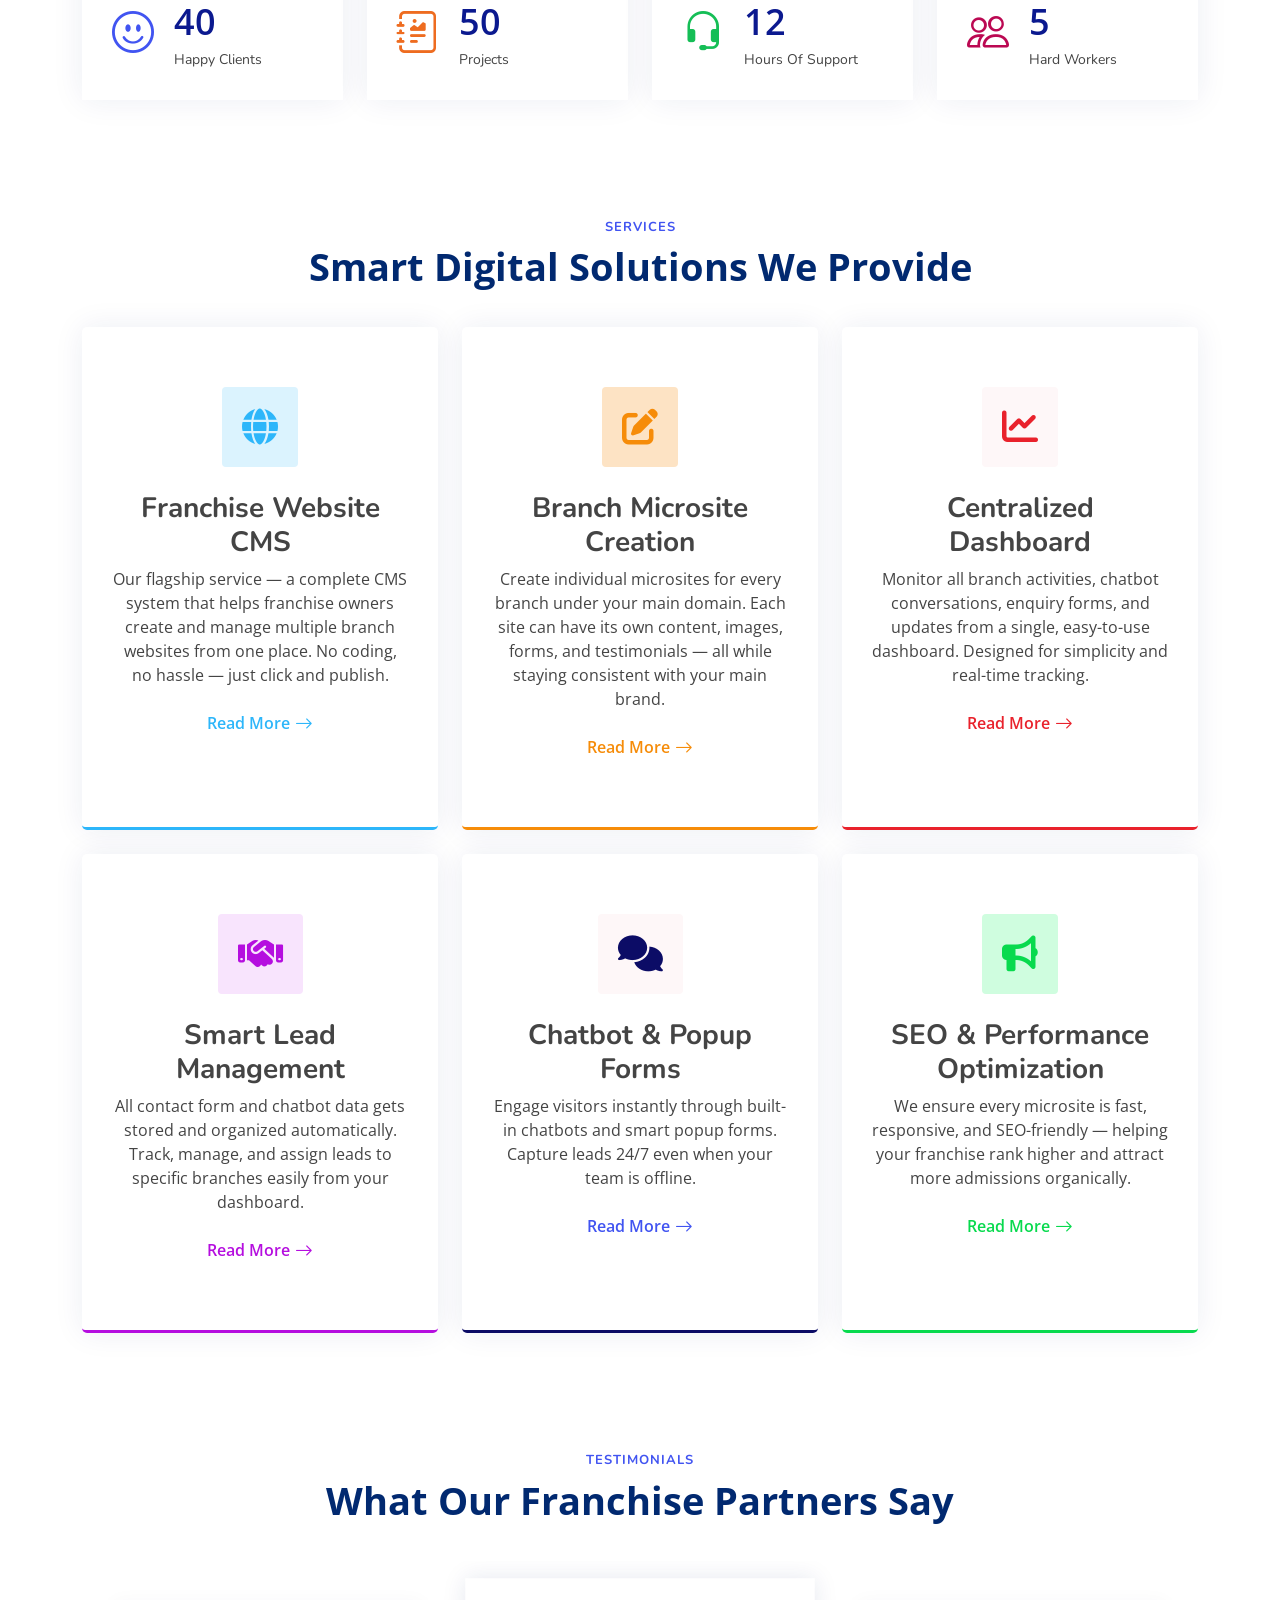
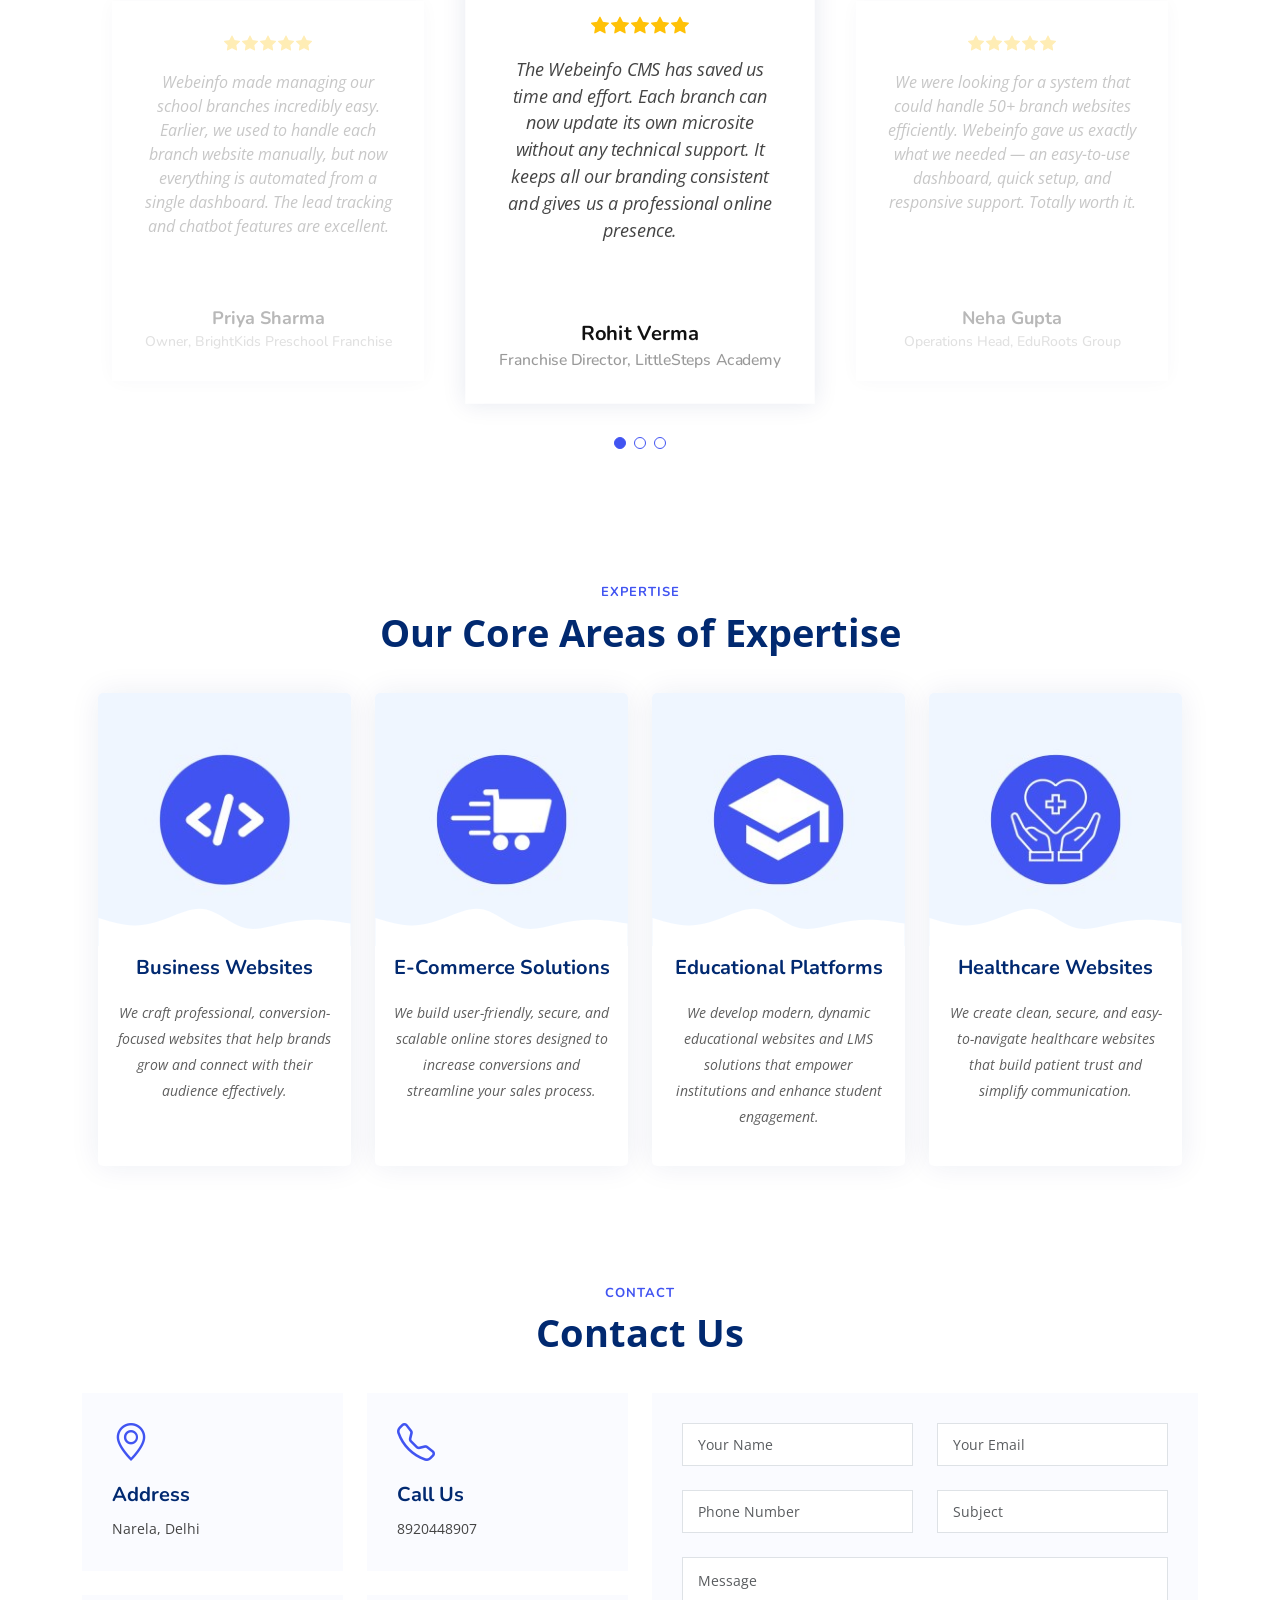
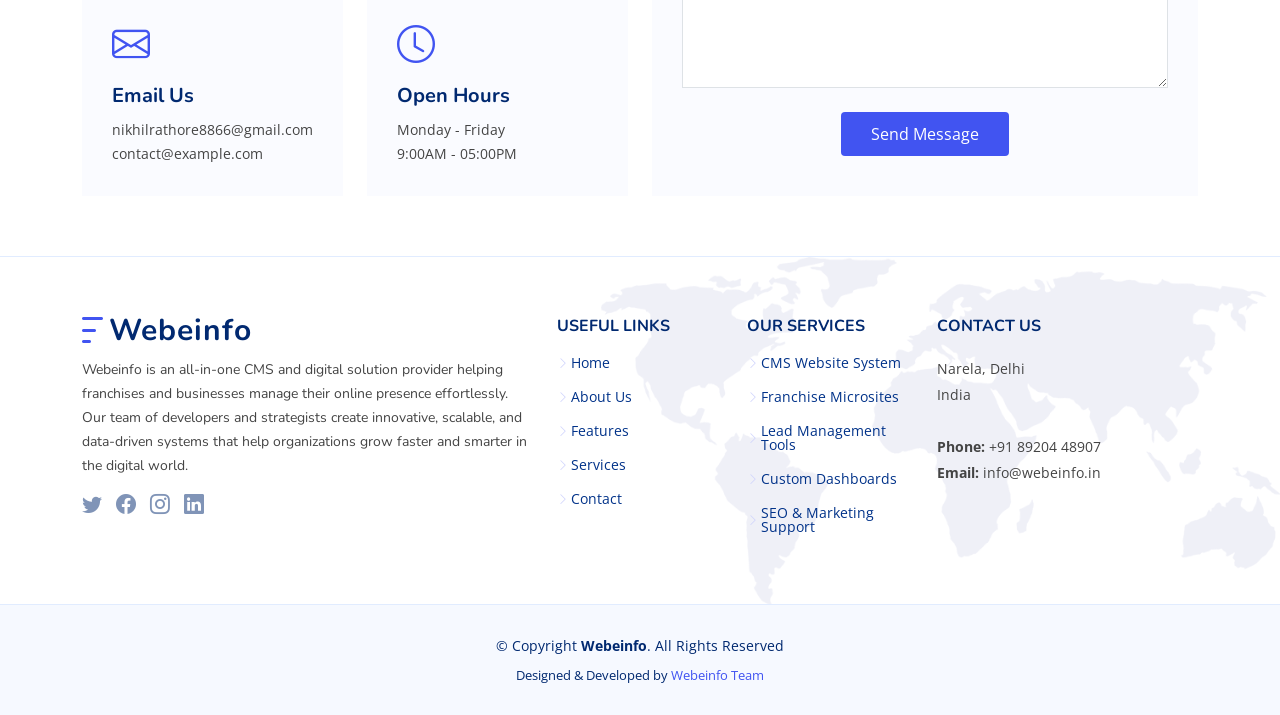
==== commit 06fbdf3e: "vvf fdb" ====
--- a/index.html
+++ b/index.html
@@ -58,7 +58,7 @@
           <li><a class="nav-link scrollto" href="#about">About</a></li>
           <li><a class="nav-link scrollto" href="#features">Features</a></li>
           <li><a class="nav-link scrollto" href="#services">Services</a></li>
-          <li><a class="nav-link scrollto" href="#portfolio">Portfolio</a></li>
+          <!-- <li><a class="nav-link scrollto" href="#portfolio">Portfolio</a></li> -->
           <li><a class="nav-link scrollto" href="#team">Our Expertise</a></li>
           <li><a class="getstarted scrollto" href="#contact">Contact</a></li>
         </ul>
@@ -70,23 +70,20 @@
 
   <!-- ======= Hero Section ======= -->
   <!-- ======= Hero Section ======= -->
-<section id="hero " class="hero mt-5 d-flex align-items-center"
+ <section id="hero" class="hero d-flex align-items-center"
     style="background: linear-gradient(90deg, #f0f8ff 0%, #ffffff 100%); padding: 80px 0;">
 
   <div class="container">
-    <div class="row justify-content-center">
-
-      <!-- Text Column (Full Width Always) -->
-      <div class="col-12 text-center mb-4">
-
-        <h1 data-aos="fade-up"
-            style="font-weight:700; font-size:42px; line-height:1.2;">
-          10X Your Digital Presence <br>
-          with the Power of Automated Microsites
+    <div class="row align-items-center">
+
+      <!-- Text Column -->
+      <div class="col-lg-5 d-flex flex-column justify-content-center mb-4 mb-lg-0">
+        <h1 data-aos="fade-up" style="font-weight:700; font-size:42px; line-height:1.2;">
+          Smart Digital Tools for Your School Franchise
         </h1>
 
         <h2 data-aos="fade-up" data-aos-delay="300"
-            style="font-size:18px; font-weight:400; color:#555; max-width:650px; margin:auto;">
+            style="font-size:18px; font-weight:400; color:#555;">
           Manage all branches, websites & leads — from one simple dashboard.
         </h2>
 
@@ -104,26 +101,28 @@
         </p>
       </div>
 
-      <!-- Video Column (Full Width Always) -->
-      <div class="col-12 text-center" data-aos="zoom-out" data-aos-delay="200">
+      <!-- Video Column -->
+      <div class="col-lg-7 text-center" data-aos="zoom-out" data-aos-delay="200">
 
         <div style="
-          width: 100%;
-          max-width: 1000px;
-          margin: auto;
-          background: #ffffff;
-          padding: 22px;
-          border-radius: 26px;
-          box-shadow: 0 15px 55px rgba(0,0,0,0.15);
-        ">
-          <video autoplay muted loop playsinline style="
-            width: 100%;
-            height: auto;
-            border-radius: 20px;
-          ">
-            <source src="./assets/img/cms.mp4" type="video/mp4">
-          </video>
-        </div>
+  width: 100%;
+  max-width: 100%; 
+  margin-left: auto;
+  background: #ffffff;
+  padding: 22px;
+  border-radius: 26px;
+  box-shadow: 0 15px 55px rgba(0,0,0,0.15);
+">
+  <video autoplay muted loop playsinline style="
+    width: 100%;
+    height: 100%;
+    object-fit: cover;
+    border-radius: 20px;
+  ">
+    <source src="./assets/img/cms.mp4" type="video/mp4">
+  </video>
+</div>
+
 
       </div>
 
@@ -131,7 +130,6 @@
   </div>
 
 </section>
-
 
 
   <!-- End Hero Section -->
@@ -322,6 +320,7 @@
     <!-- End Features Section -->
 
     <!-- End Features Section -->
+
     <section id="values" class="values">
       <div class="container" data-aos="fade-up">
 
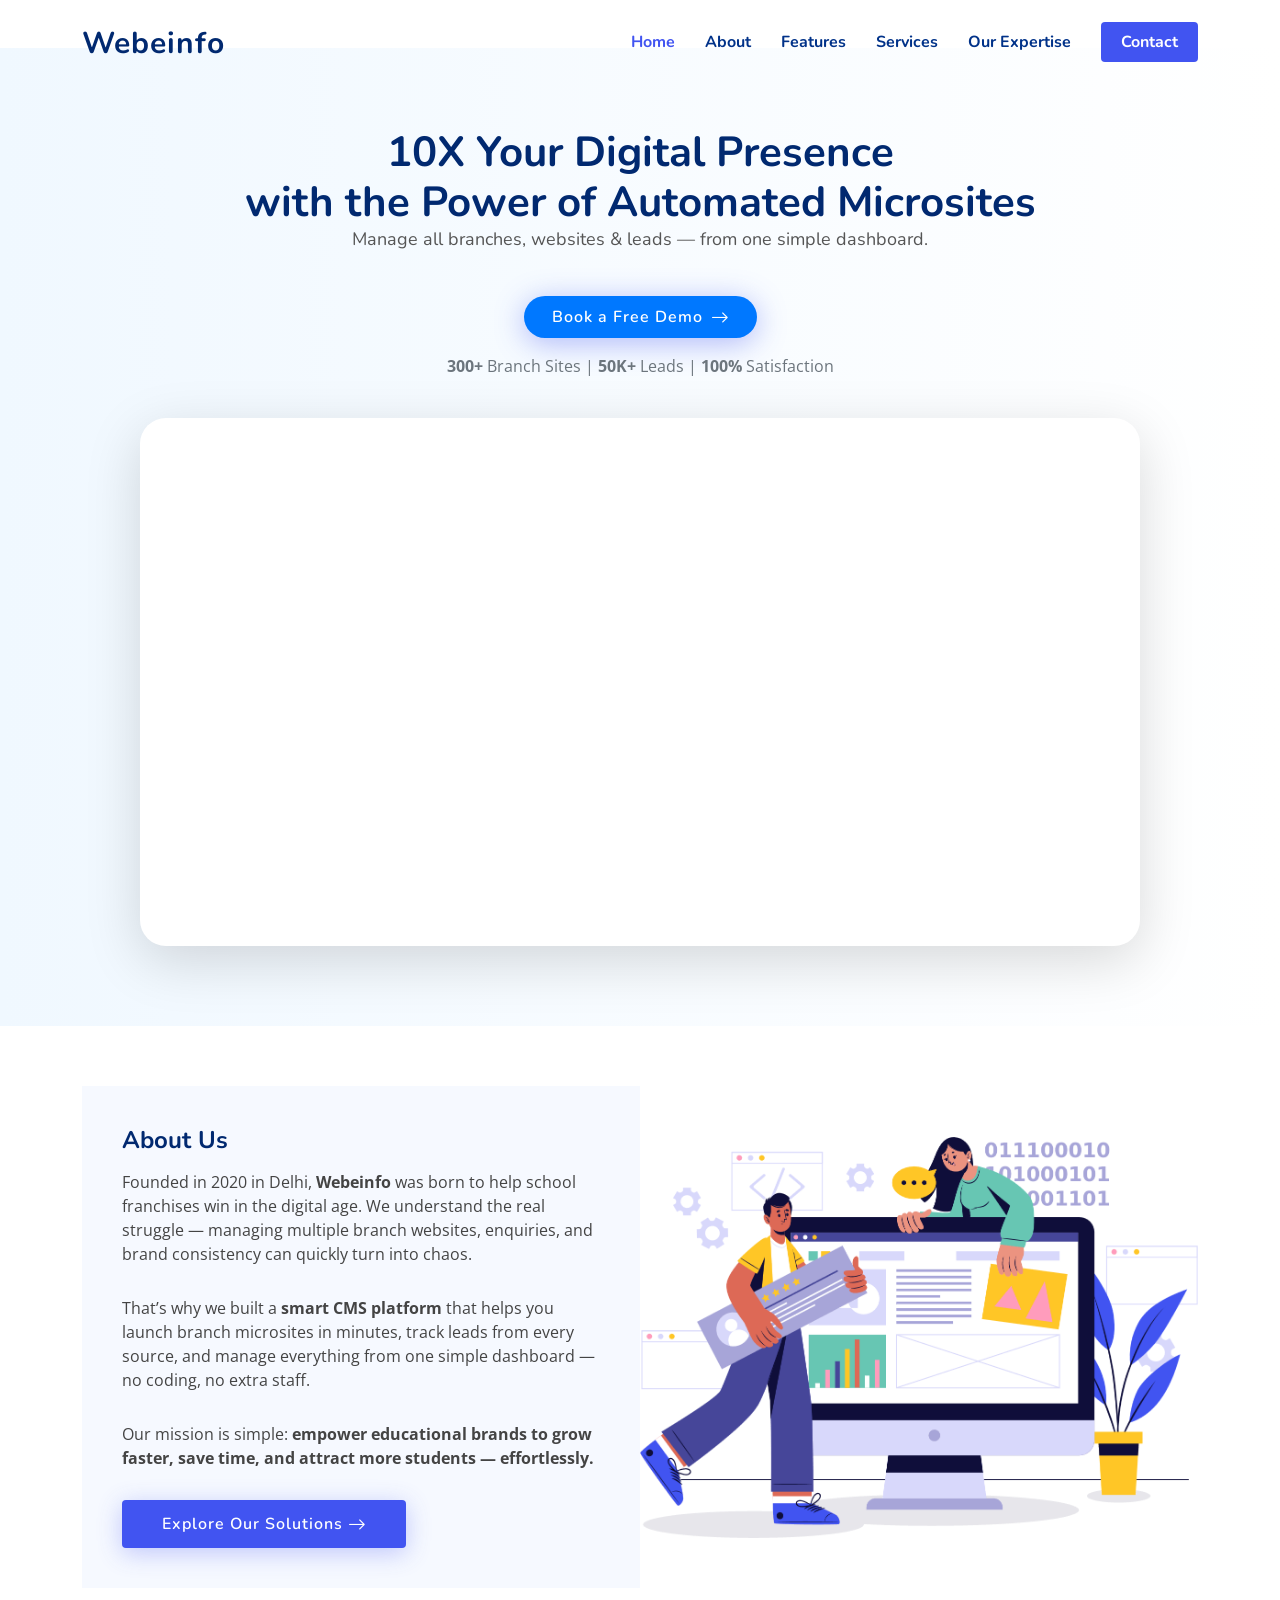
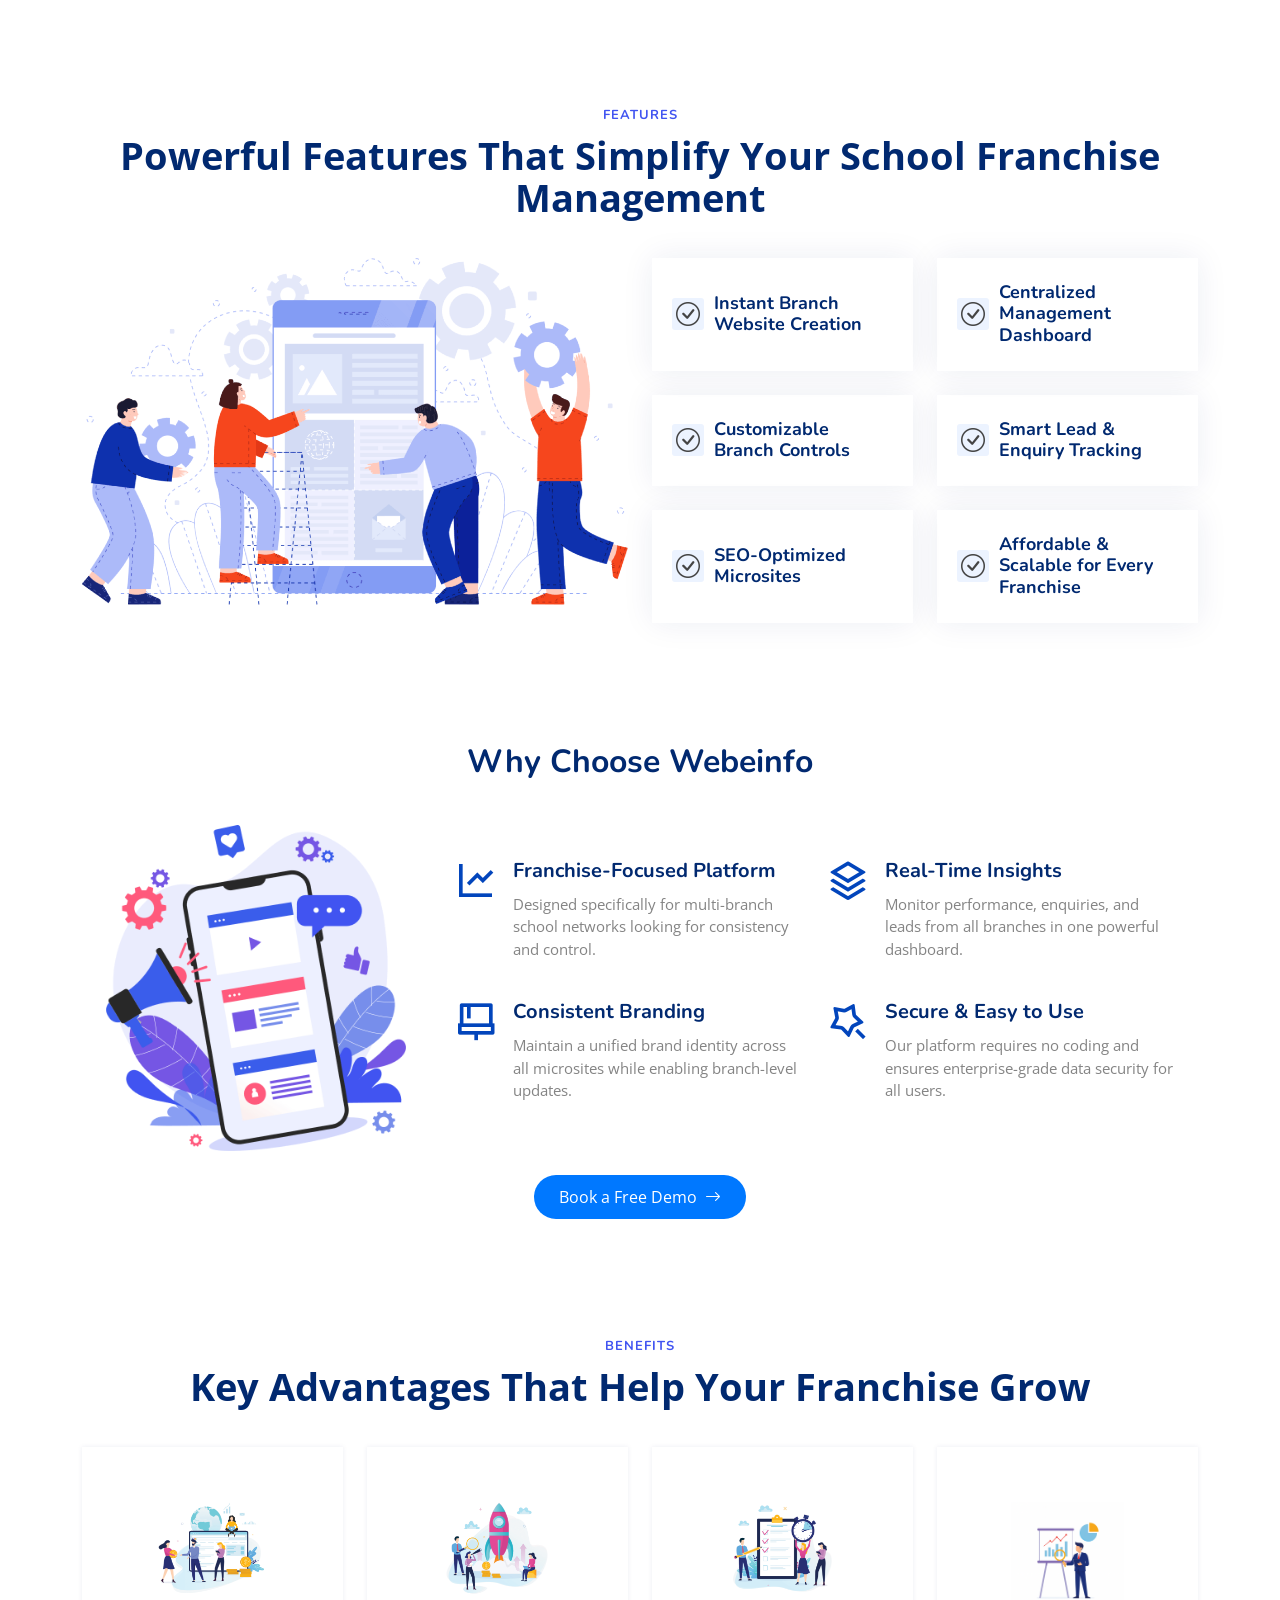
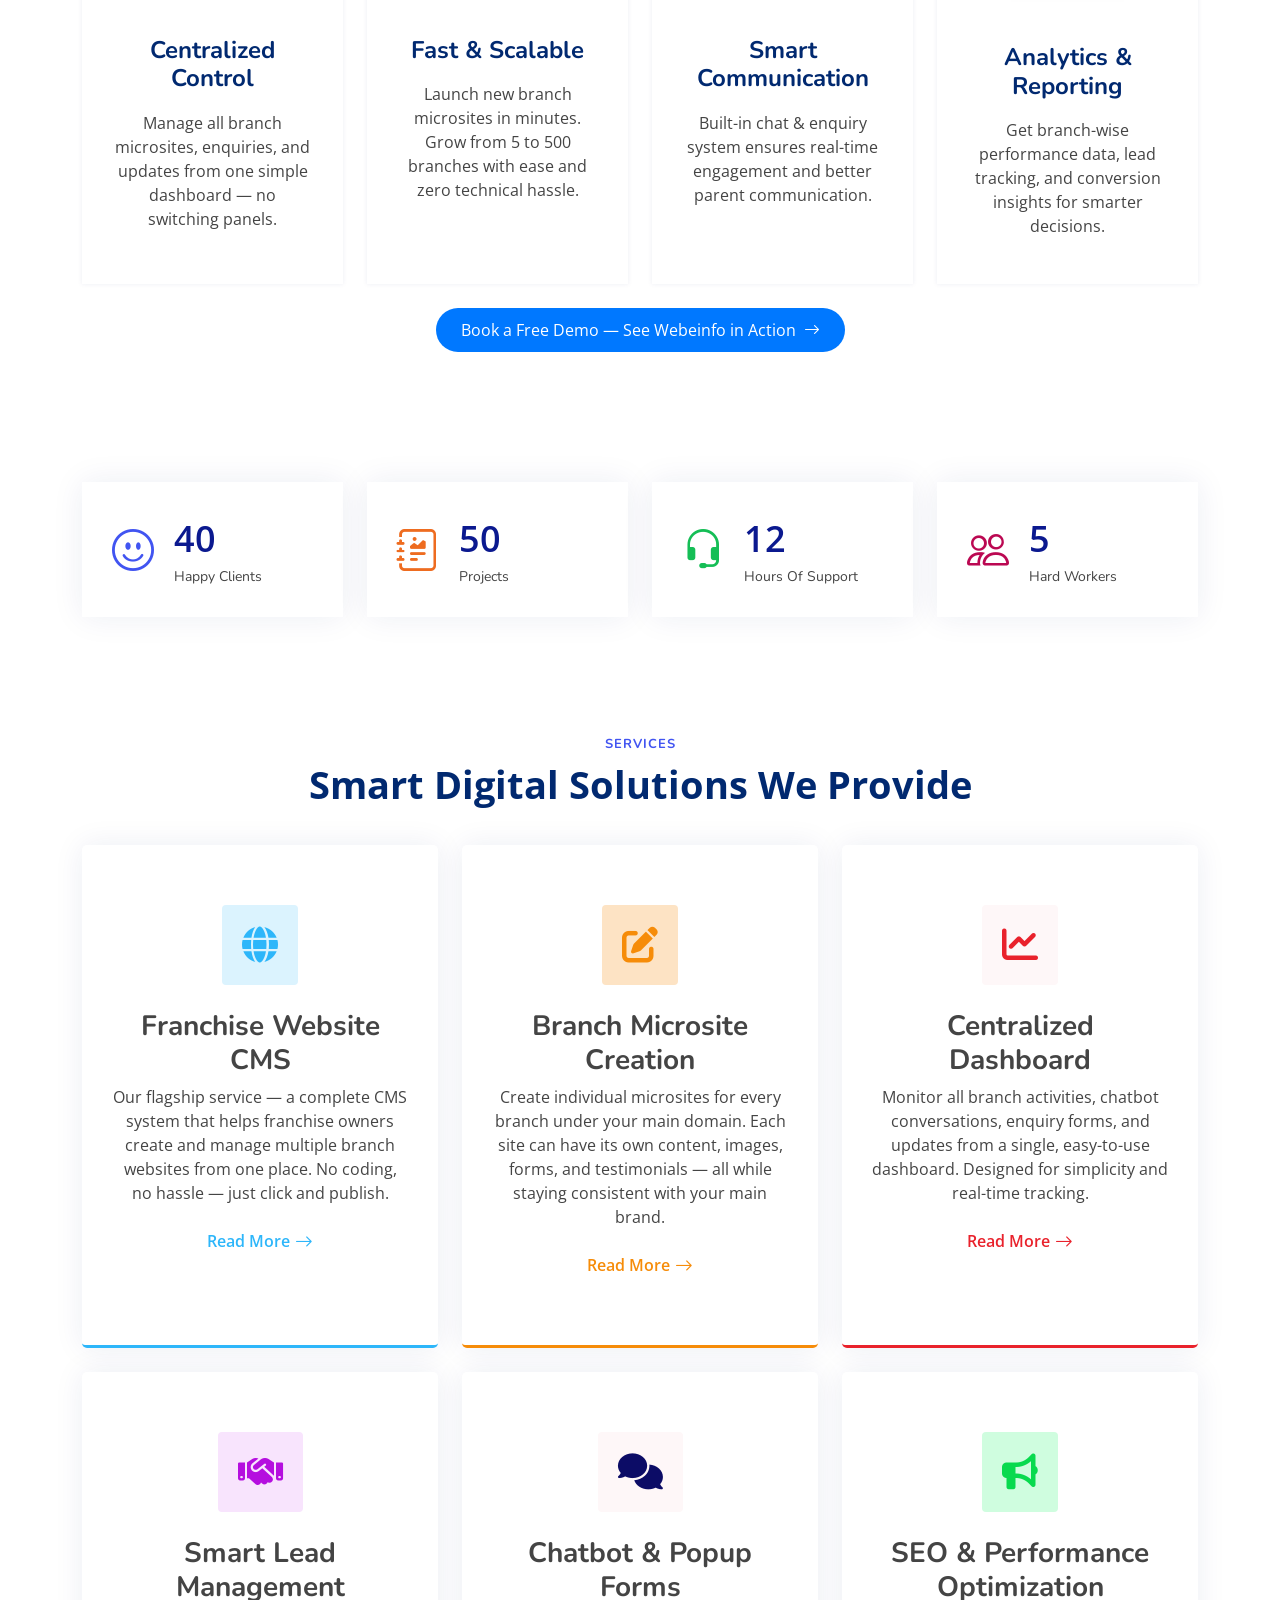
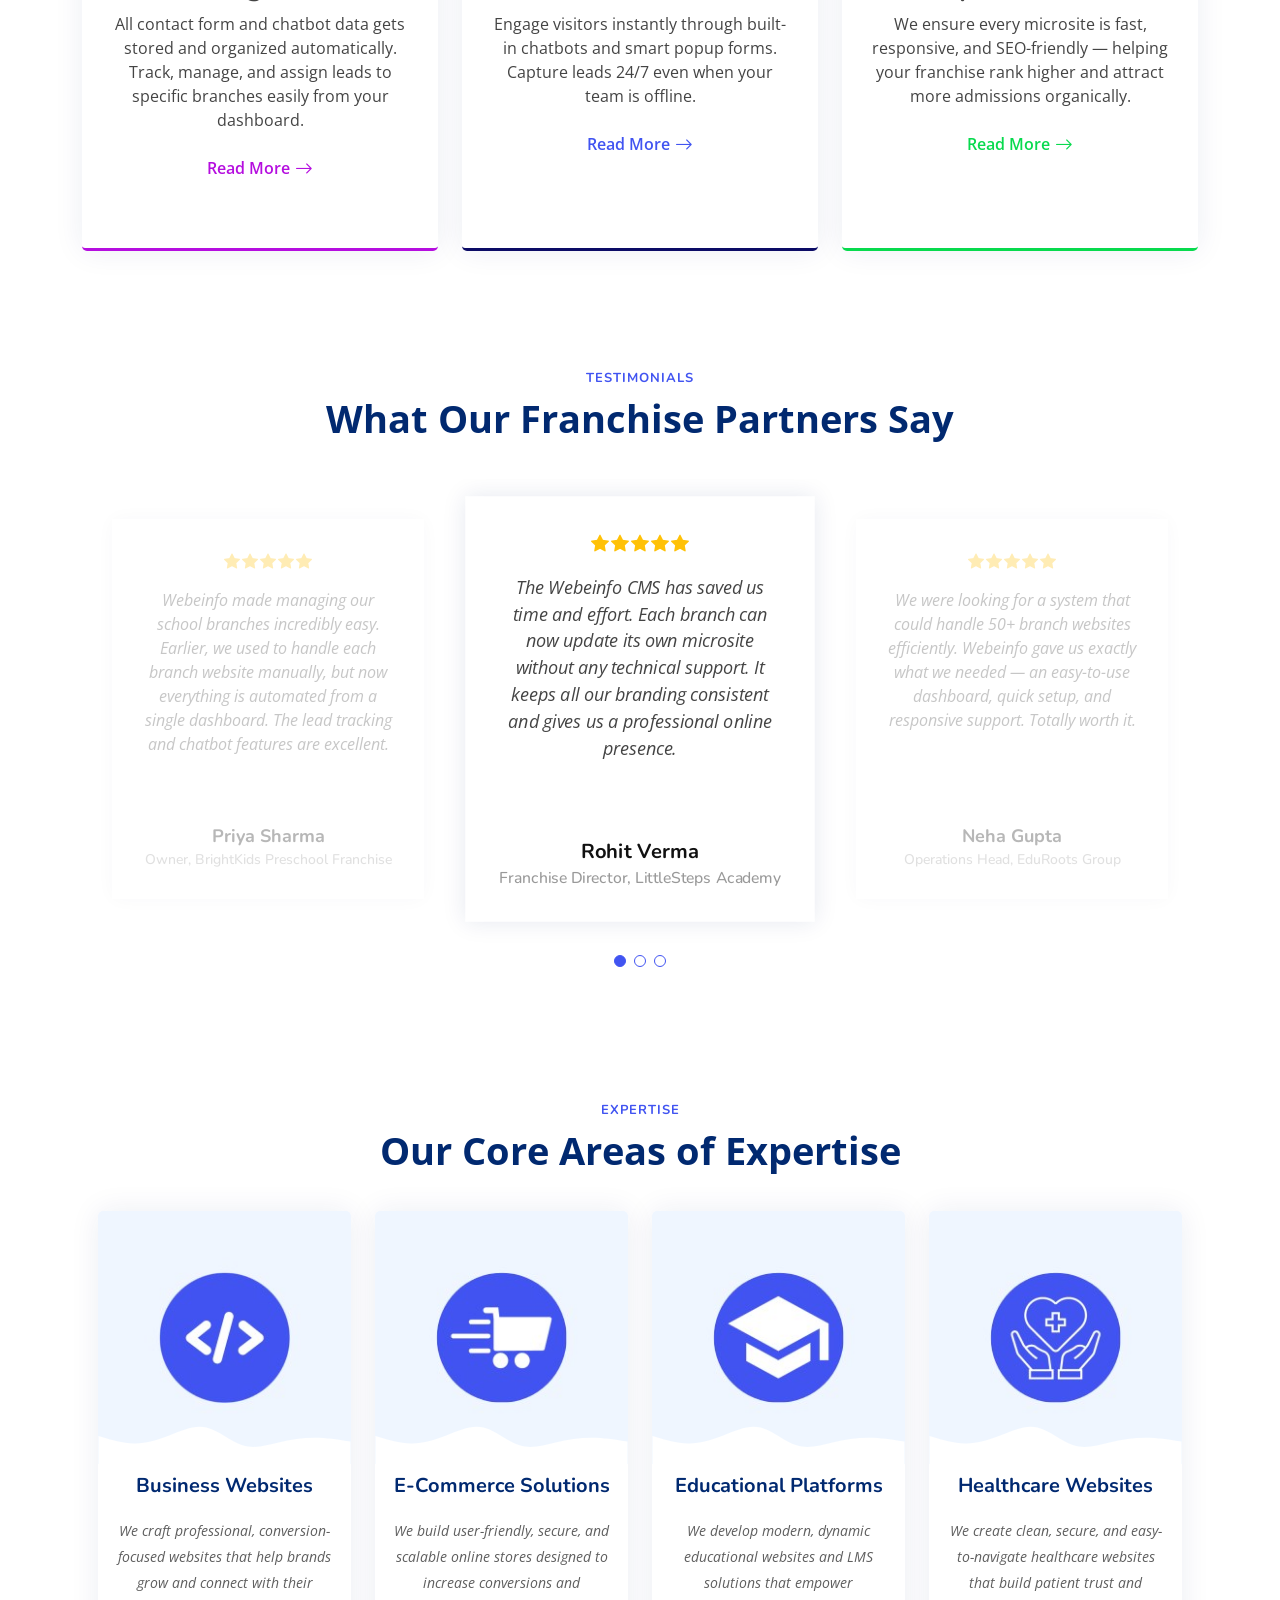
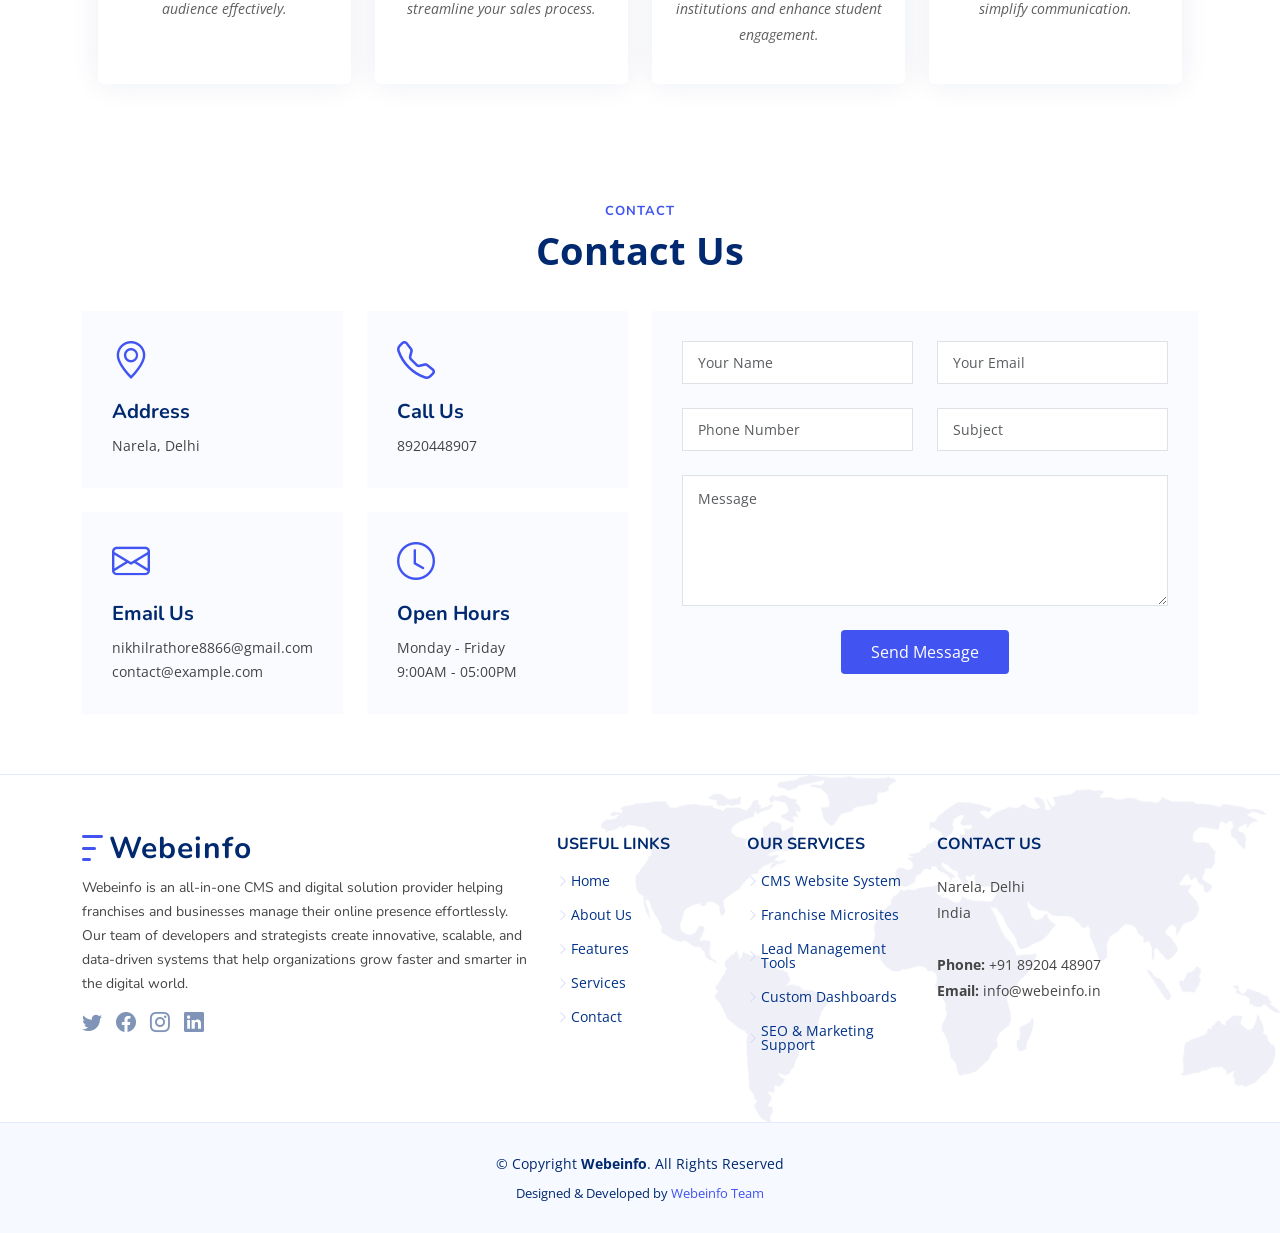
==== commit 4d76f2b1: "Merge branch 'main' of https://github.com/nik2322/RathoreBusiness.github.io" ====
--- a/index.html
+++ b/index.html
@@ -70,20 +70,23 @@
 
   <!-- ======= Hero Section ======= -->
   <!-- ======= Hero Section ======= -->
- <section id="hero" class="hero d-flex align-items-center"
+<section id="hero " class="hero mt-5 d-flex align-items-center"
     style="background: linear-gradient(90deg, #f0f8ff 0%, #ffffff 100%); padding: 80px 0;">
 
   <div class="container">
-    <div class="row align-items-center">
-
-      <!-- Text Column -->
-      <div class="col-lg-5 d-flex flex-column justify-content-center mb-4 mb-lg-0">
-        <h1 data-aos="fade-up" style="font-weight:700; font-size:42px; line-height:1.2;">
-          Smart Digital Tools for Your School Franchise
+    <div class="row justify-content-center">
+
+      <!-- Text Column (Full Width Always) -->
+      <div class="col-12 text-center mb-4">
+
+        <h1 data-aos="fade-up"
+            style="font-weight:700; font-size:42px; line-height:1.2;">
+          10X Your Digital Presence <br>
+          with the Power of Automated Microsites
         </h1>
 
         <h2 data-aos="fade-up" data-aos-delay="300"
-            style="font-size:18px; font-weight:400; color:#555;">
+            style="font-size:18px; font-weight:400; color:#555; max-width:650px; margin:auto;">
           Manage all branches, websites & leads — from one simple dashboard.
         </h2>
 
@@ -101,28 +104,26 @@
         </p>
       </div>
 
-      <!-- Video Column -->
-      <div class="col-lg-7 text-center" data-aos="zoom-out" data-aos-delay="200">
+      <!-- Video Column (Full Width Always) -->
+      <div class="col-12 text-center" data-aos="zoom-out" data-aos-delay="200">
 
         <div style="
-  width: 100%;
-  max-width: 100%; 
-  margin-left: auto;
-  background: #ffffff;
-  padding: 22px;
-  border-radius: 26px;
-  box-shadow: 0 15px 55px rgba(0,0,0,0.15);
-">
-  <video autoplay muted loop playsinline style="
-    width: 100%;
-    height: 100%;
-    object-fit: cover;
-    border-radius: 20px;
-  ">
-    <source src="./assets/img/cms.mp4" type="video/mp4">
-  </video>
-</div>
-
+          width: 100%;
+          max-width: 1000px;
+          margin: auto;
+          background: #ffffff;
+          padding: 22px;
+          border-radius: 26px;
+          box-shadow: 0 15px 55px rgba(0,0,0,0.15);
+        ">
+          <video autoplay muted loop playsinline style="
+            width: 100%;
+            height: auto;
+            border-radius: 20px;
+          ">
+            <source src="./assets/img/cms.mp4" type="video/mp4">
+          </video>
+        </div>
 
       </div>
 
@@ -130,6 +131,7 @@
   </div>
 
 </section>
+
 
 
   <!-- End Hero Section -->
@@ -320,7 +322,6 @@
     <!-- End Features Section -->
 
     <!-- End Features Section -->
-
     <section id="values" class="values">
       <div class="container" data-aos="fade-up">
 
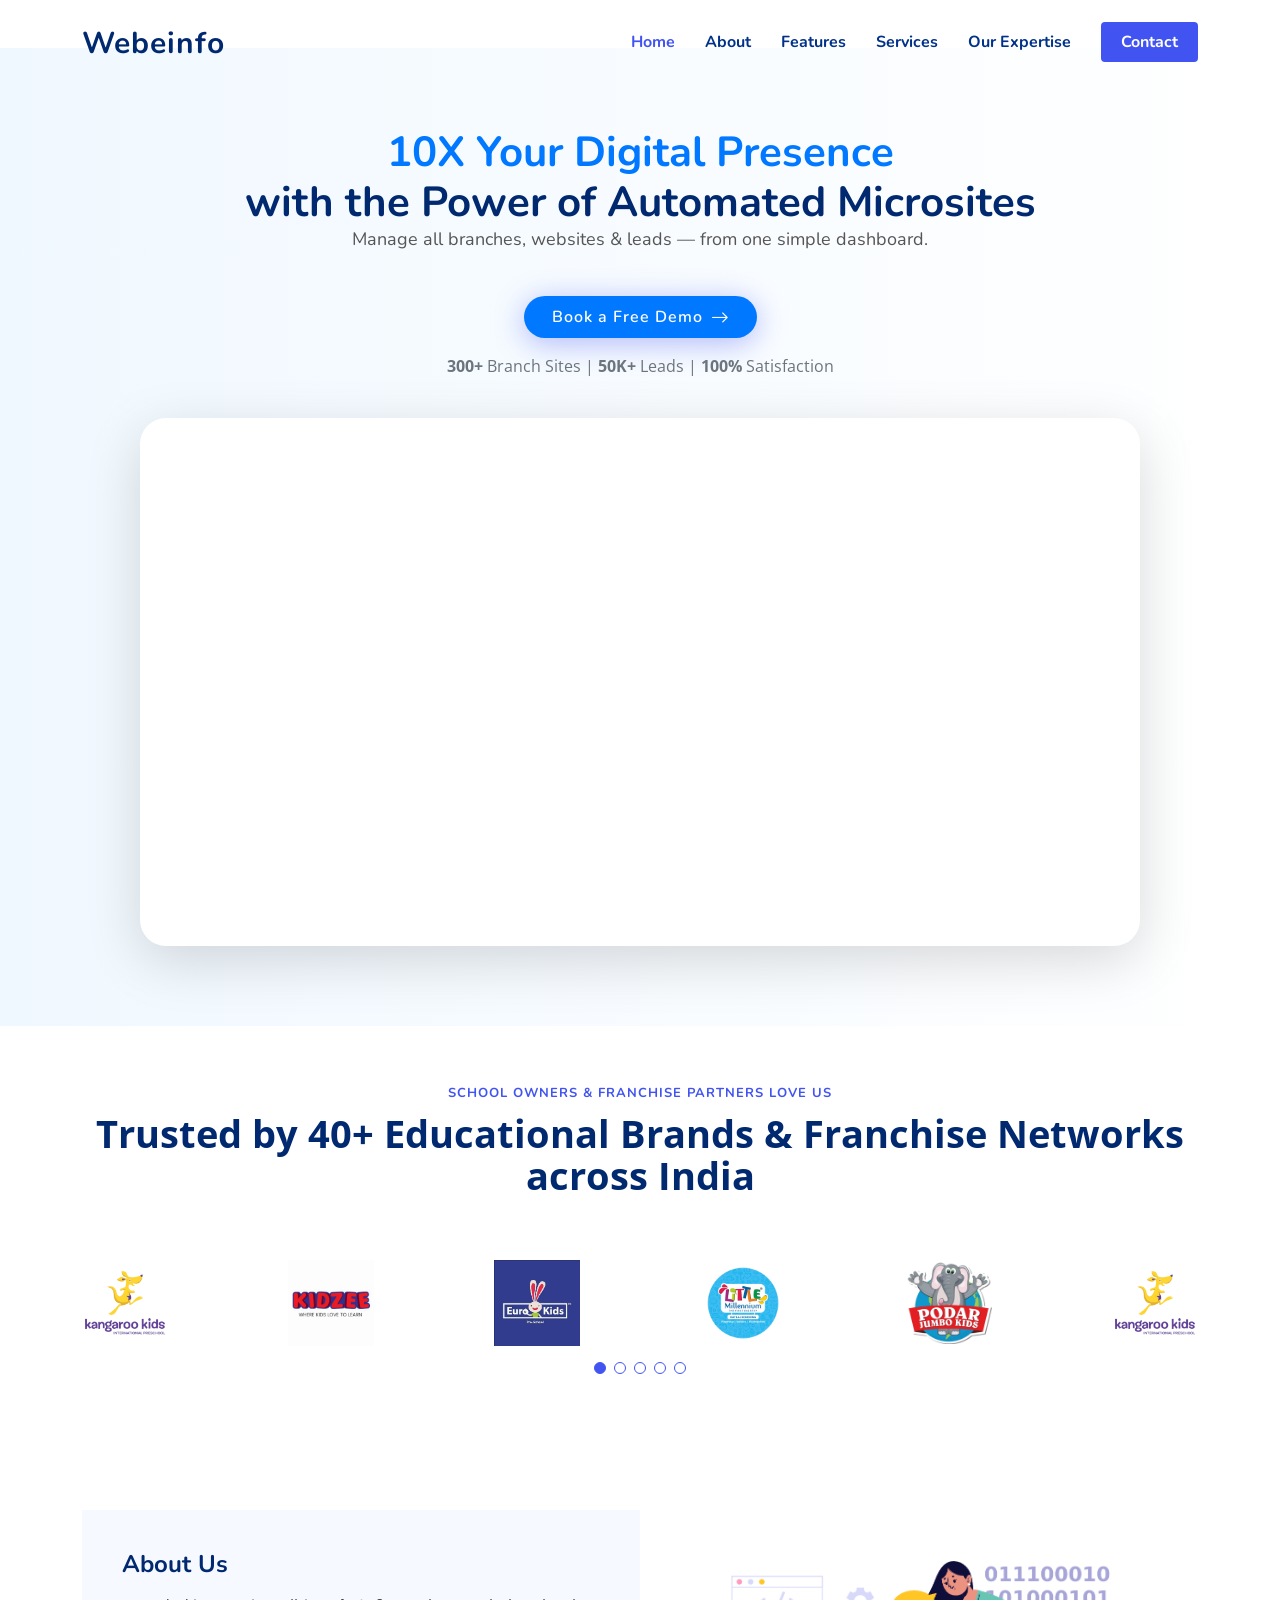
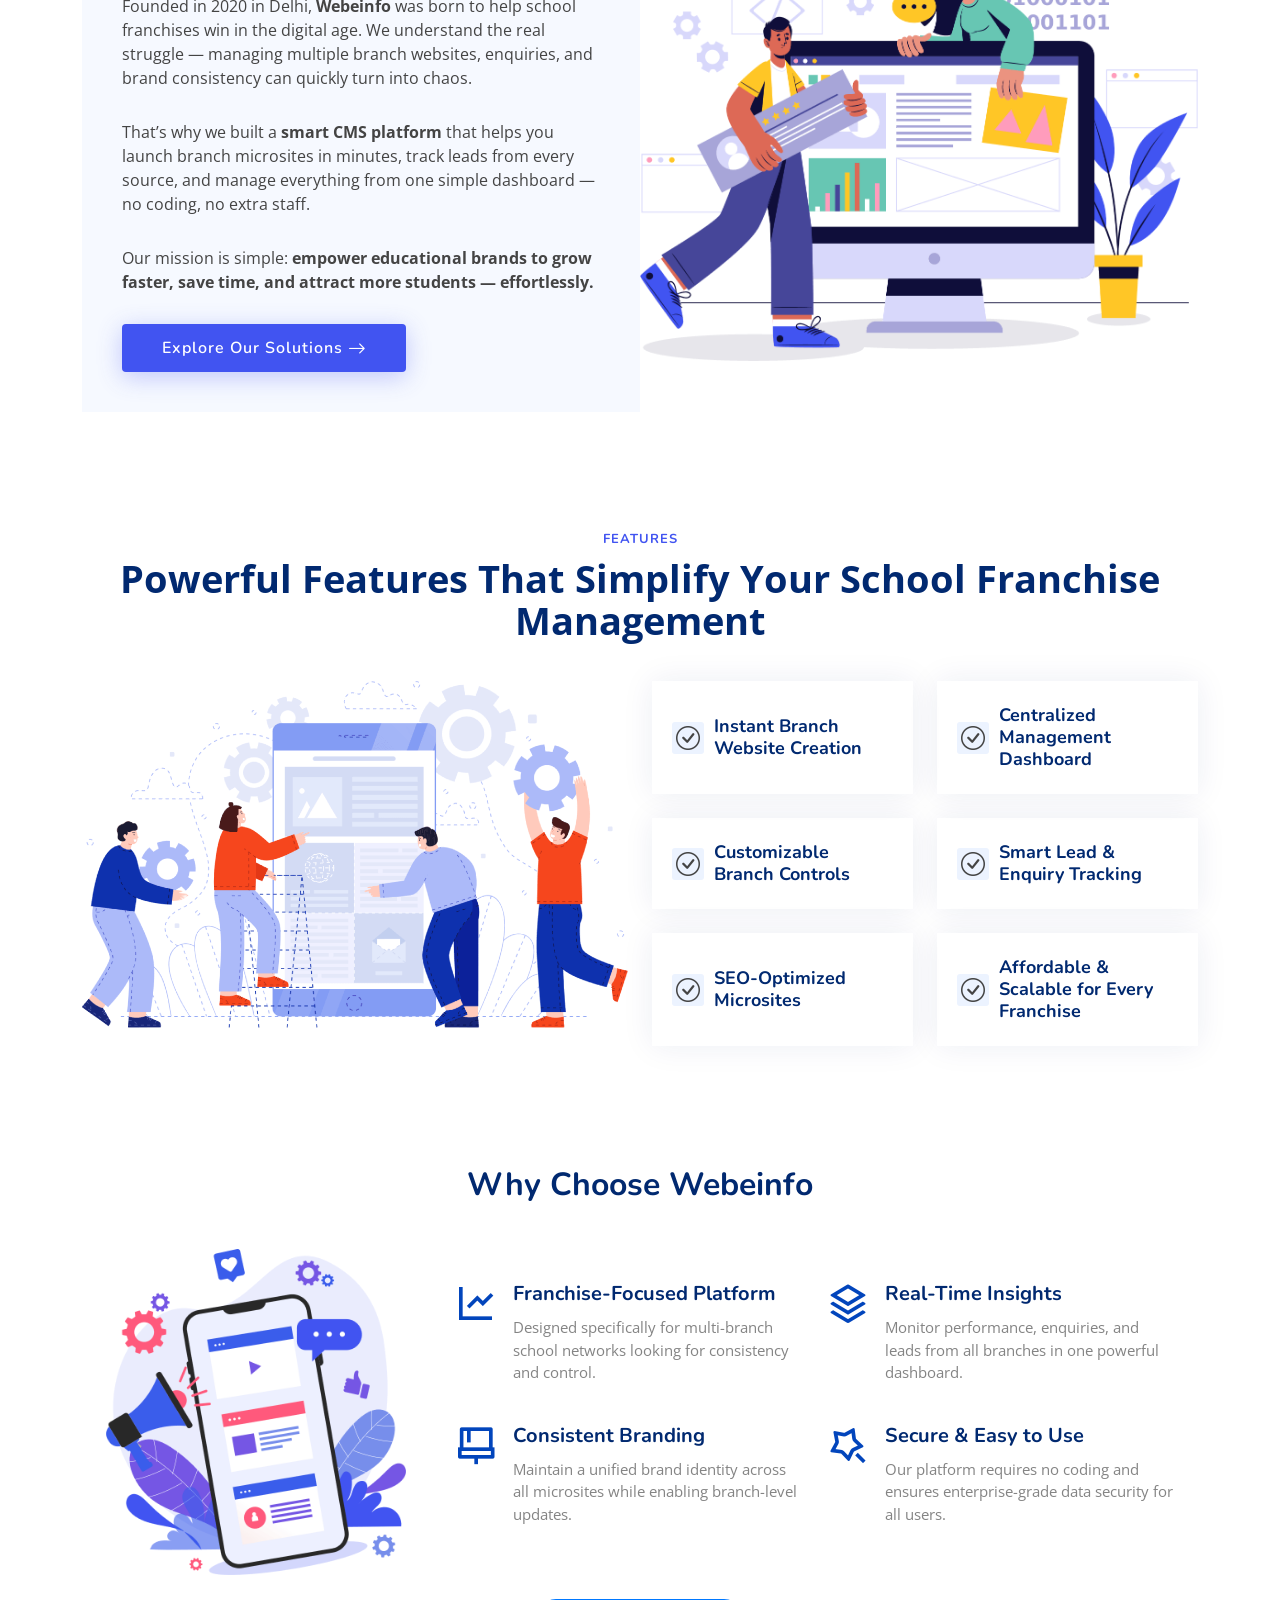
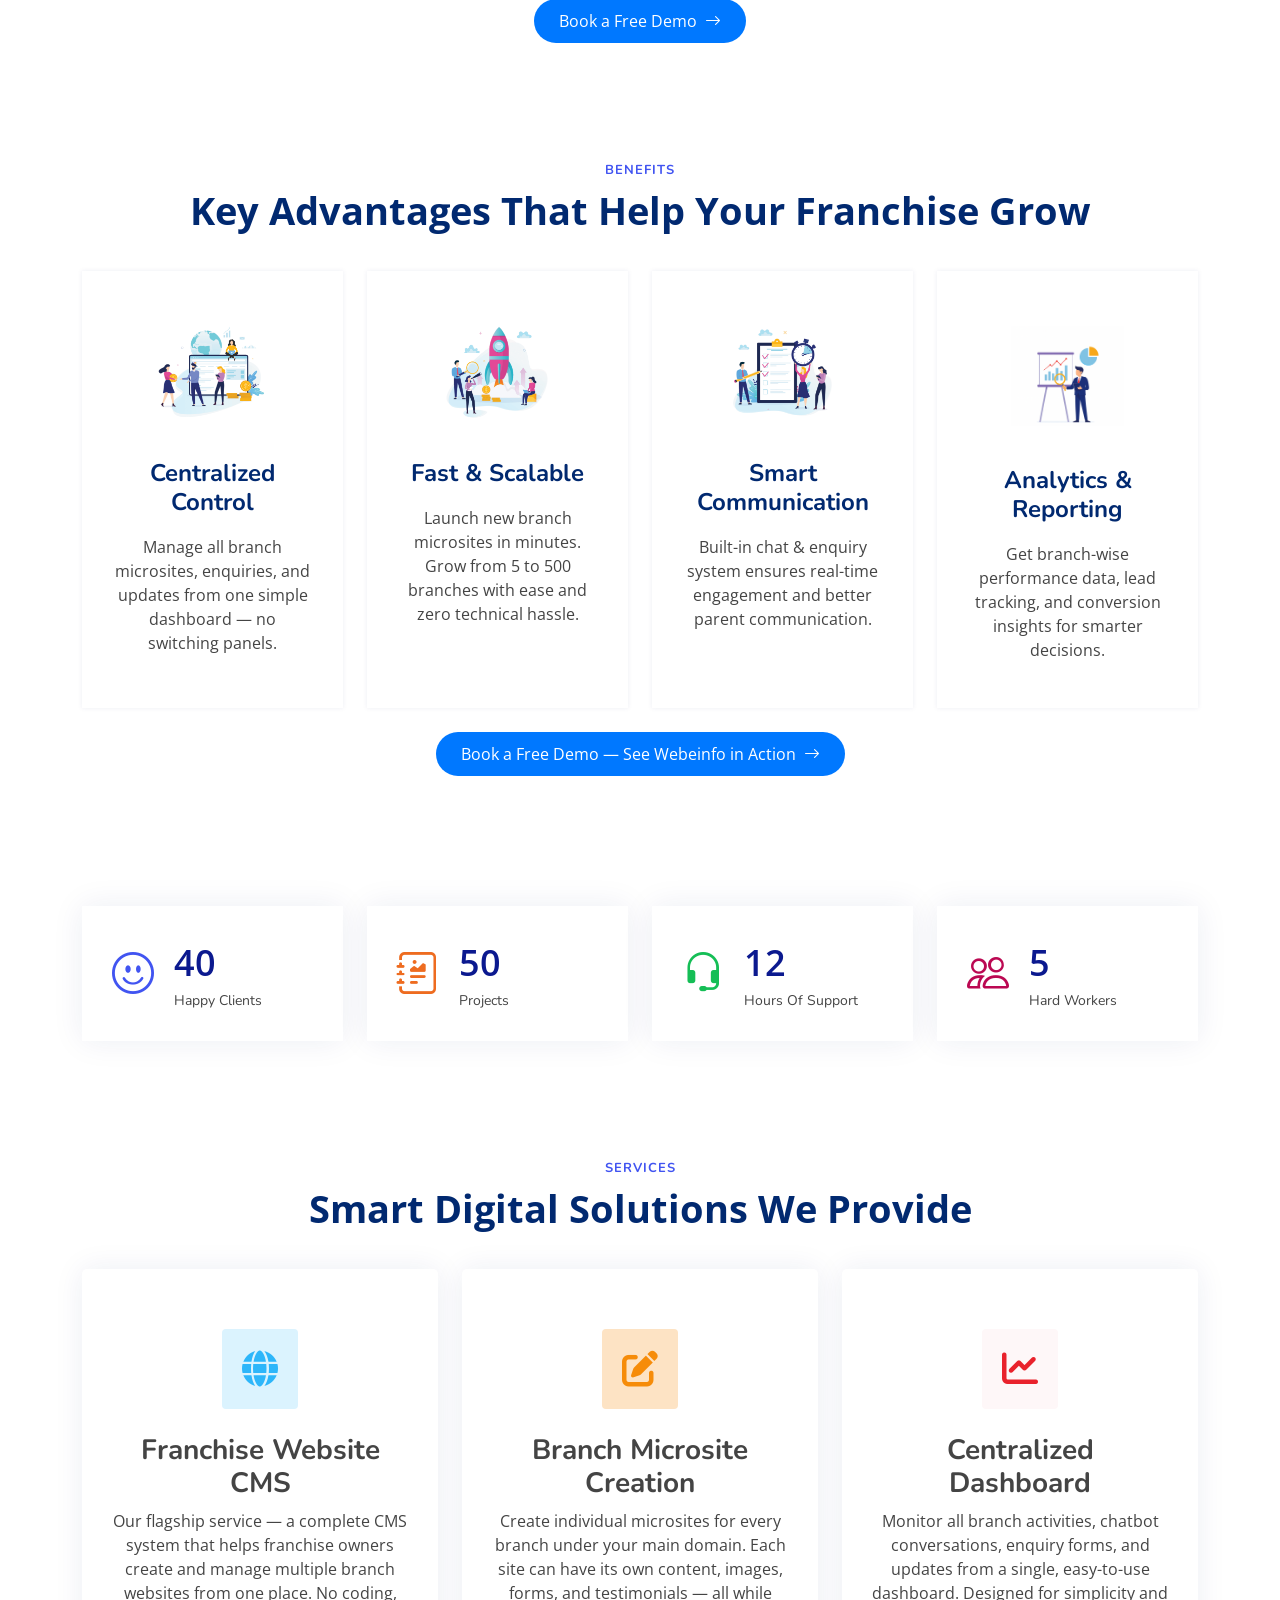
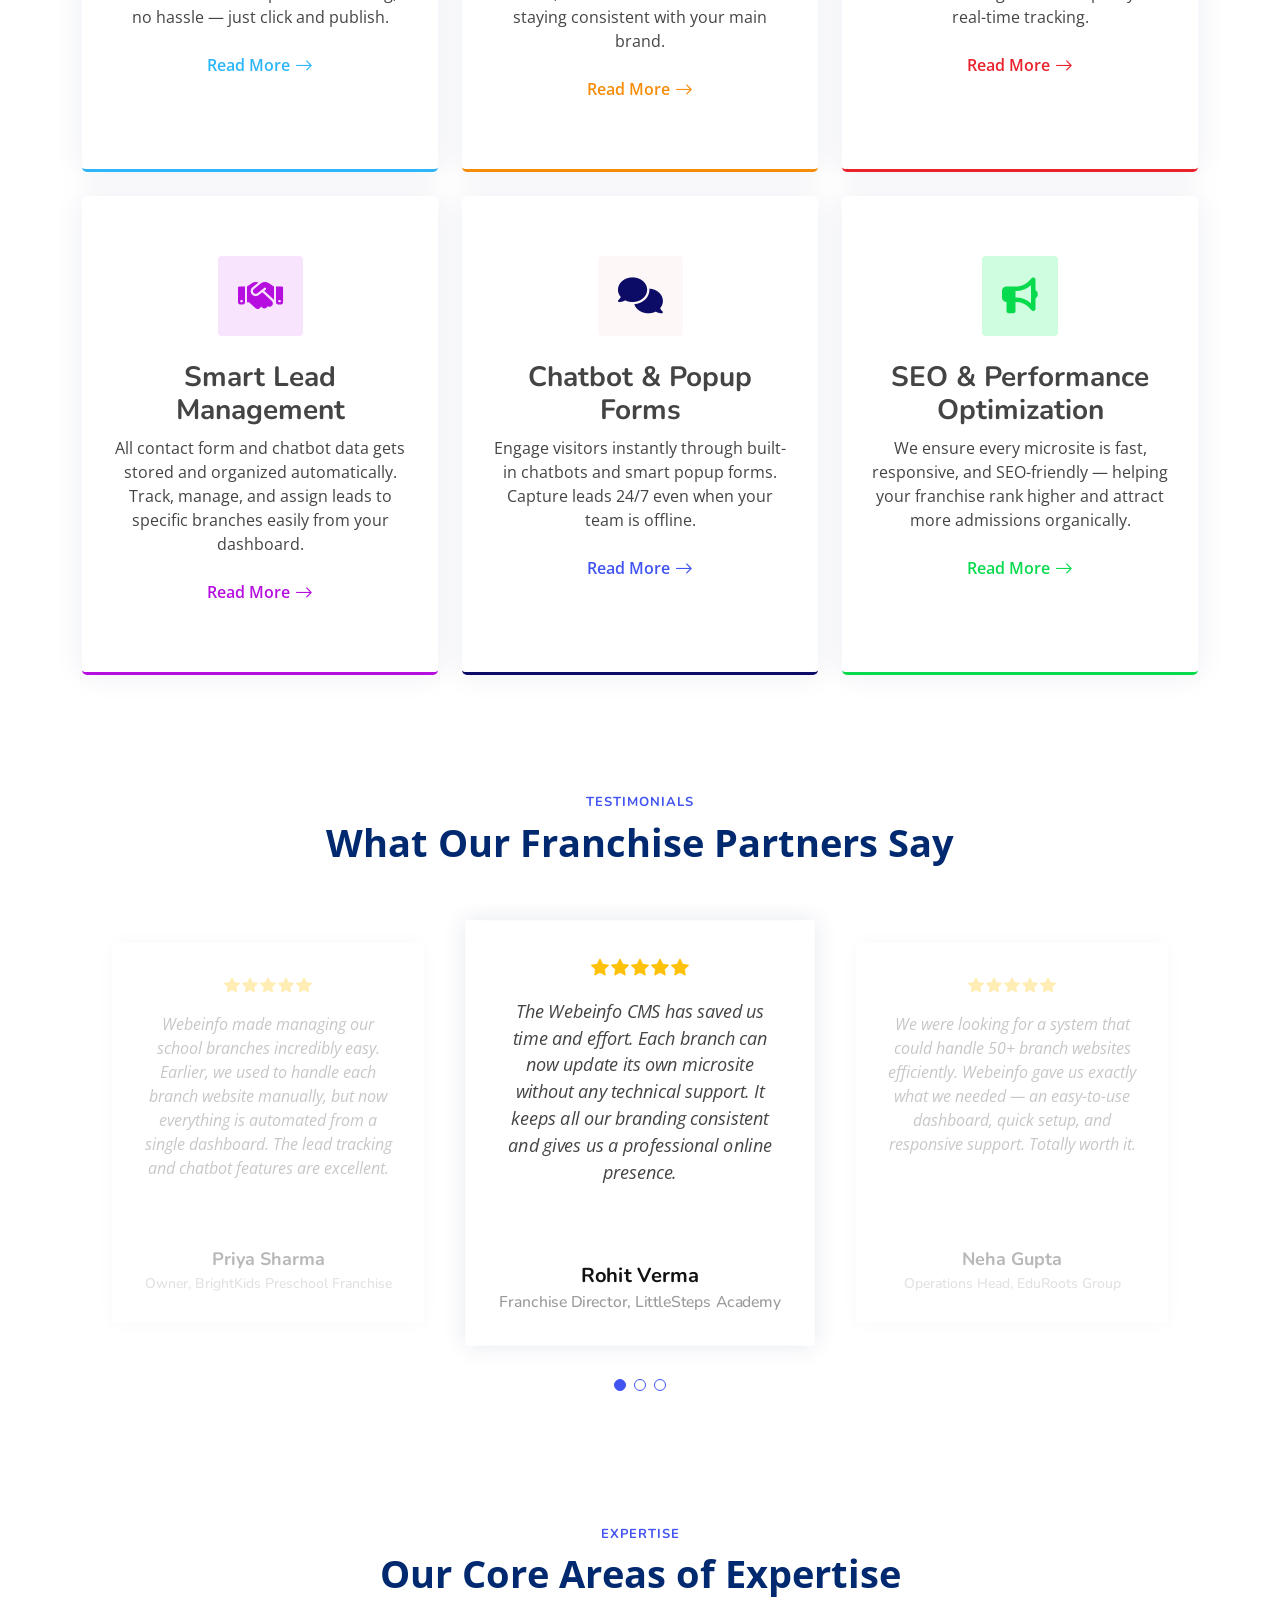
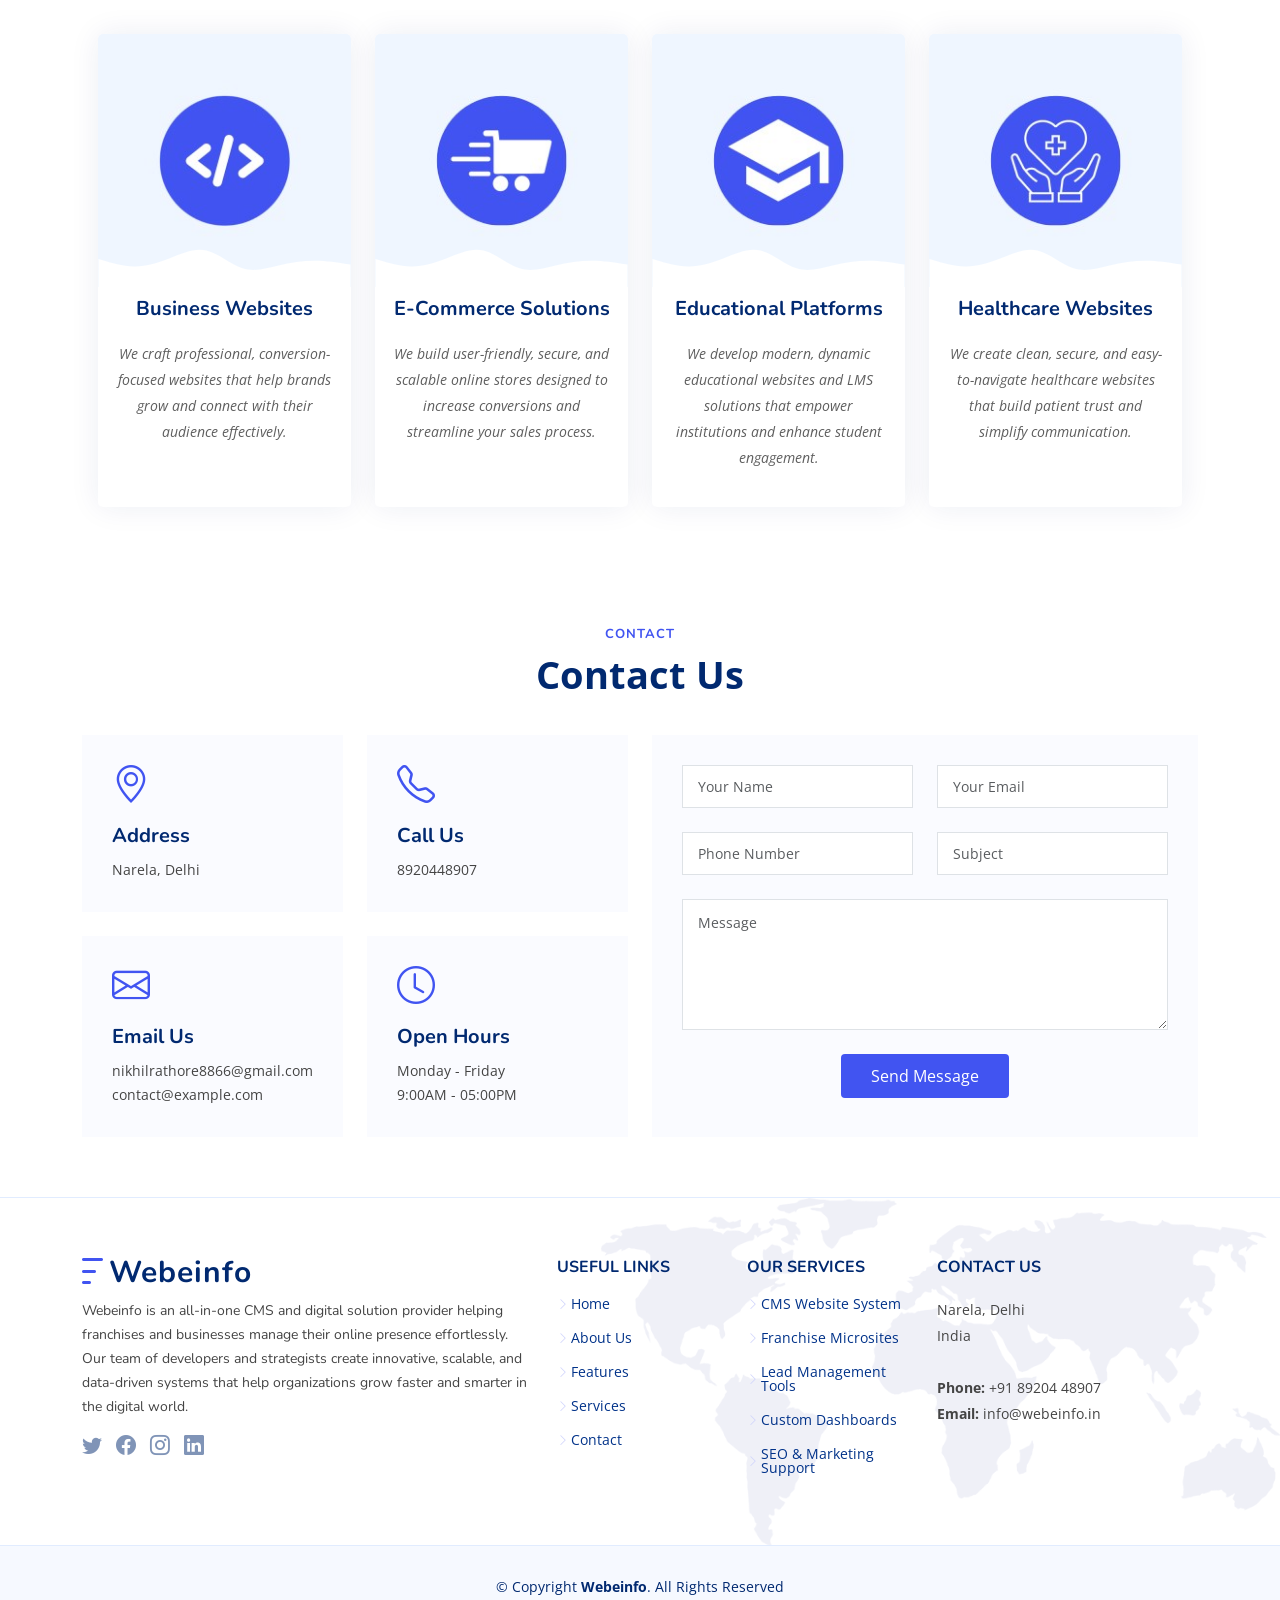
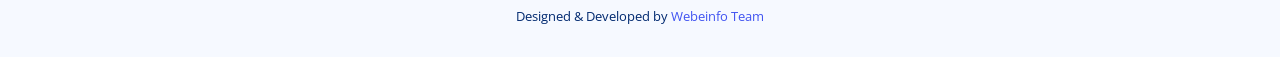
==== commit 5ceb9f78: "dfb dfdb" ====
--- a/index.html
+++ b/index.html
@@ -81,7 +81,7 @@
 
         <h1 data-aos="fade-up"
             style="font-weight:700; font-size:42px; line-height:1.2;">
-          10X Your Digital Presence <br>
+          <span style="color: #0078ff;">10X Your Digital Presence </span> <br>
           with the Power of Automated Microsites
         </h1>
 
@@ -131,6 +131,54 @@
   </div>
 
 </section>
+
+
+
+
+    <!-- End Team Section -->
+
+    <!-- ======= Clients Section ======= -->
+    <section id="clients" class="clients">
+
+      <div class="container" data-aos="fade-up">
+
+        <header class="section-header text-center mb-4">
+      <h2>School Owners & Franchise Partners Love Us</h2>
+      <p>Trusted by 40+ Educational Brands & Franchise Networks across India</p>
+    </header>
+
+        <div class="clients-slider swiper" data-aos="fade-up" data-aos-delay="100">
+          <div class="swiper-wrapper align-items-center">
+            <div class="swiper-slide"><img src="assets/img/clients/client-1.png" class="img-fluid" alt="EduRoots Group">
+            </div>
+            <div class="swiper-slide"><img src="assets/img/clients/client-2.webp" class="img-fluid"
+                alt="BrightKids Preschool"></div>
+            <div class="swiper-slide"><img src="assets/img/clients/client-3.webp" class="img-fluid"
+                alt="LittleSteps Academy"></div>
+            <div class="swiper-slide"><img src="assets/img/clients/client-4.webp" class="img-fluid"
+                alt="SmartEdu Network"></div>
+            <div class="swiper-slide"><img src="assets/img/clients/client-5.webp" class="img-fluid"
+                alt="EduBloom Schools"></div>
+            <!-- <div class="swiper-slide"><img src="assets/img/clients/client-6.png" class="img-fluid"
+                alt="NextGen Institute"></div>
+            <div class="swiper-slide"><img src="assets/img/clients/client-7.png" class="img-fluid"
+                alt="Scholars Valley"></div>
+            <div class="swiper-slide"><img src="assets/img/clients/client-8.png" class="img-fluid"
+                alt="KidsNest Playgroup"></div> -->
+          </div>
+          <div class="swiper-pagination"></div>
+        </div>
+
+      </div>
+
+    </section>
+
+
+
+
+
+
+
 
 
 
@@ -894,43 +942,7 @@
       </div>
 
     </section>
-    <!-- End Team Section -->
-
-    <!-- ======= Clients Section ======= -->
-    <!-- <section id="clients" class="clients">
-
-      <div class="container" data-aos="fade-up">
-
-        <header class="section-header">
-          <h2>Our Clients</h2>
-          <p>Trusted by Leading Schools and Educational Brands</p>
-        </header>
-
-        <div class="clients-slider swiper" data-aos="fade-up" data-aos-delay="100">
-          <div class="swiper-wrapper align-items-center">
-            <div class="swiper-slide"><img src="assets/img/clients/client-1.png" class="img-fluid" alt="EduRoots Group">
-            </div>
-            <div class="swiper-slide"><img src="assets/img/clients/client-2.png" class="img-fluid"
-                alt="BrightKids Preschool"></div>
-            <div class="swiper-slide"><img src="assets/img/clients/client-3.png" class="img-fluid"
-                alt="LittleSteps Academy"></div>
-            <div class="swiper-slide"><img src="assets/img/clients/client-4.png" class="img-fluid"
-                alt="SmartEdu Network"></div>
-            <div class="swiper-slide"><img src="assets/img/clients/client-5.png" class="img-fluid"
-                alt="EduBloom Schools"></div>
-            <div class="swiper-slide"><img src="assets/img/clients/client-6.png" class="img-fluid"
-                alt="NextGen Institute"></div>
-            <div class="swiper-slide"><img src="assets/img/clients/client-7.png" class="img-fluid"
-                alt="Scholars Valley"></div>
-            <div class="swiper-slide"><img src="assets/img/clients/client-8.png" class="img-fluid"
-                alt="KidsNest Playgroup"></div>
-          </div>
-          <div class="swiper-pagination"></div>
-        </div>
-
-      </div>
-
-    </section> -->
+
 
     <!-- End Clients Section -->
     <!-- ======= Contact Section ======= -->
--- a/assets/css/style.css
+++ b/assets/css/style.css
@@ -1528,7 +1528,7 @@
 # Clients
 --------------------------------------------------------------*/
 .clients .clients-slider .swiper-slide img {
-  opacity: 0.5;
+  opacity: 1;
   transition: 0.3s;
 }
 
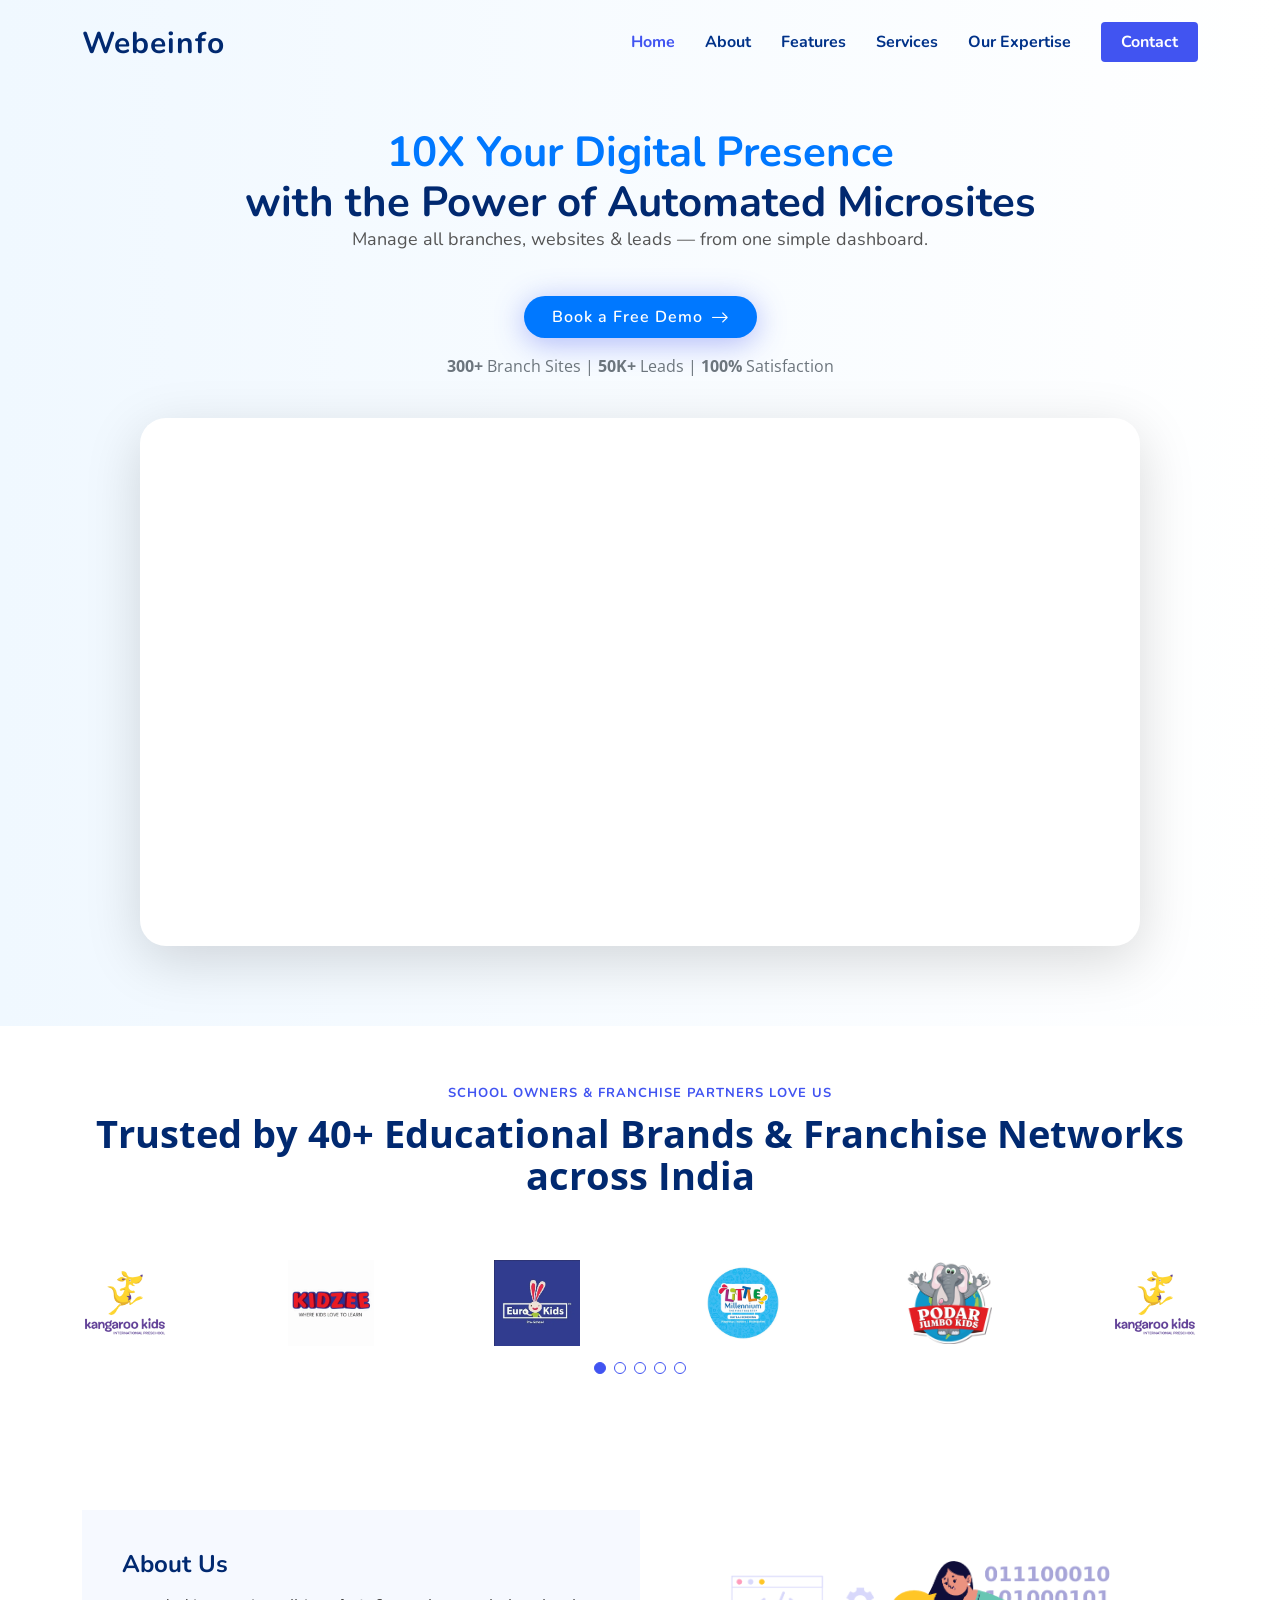
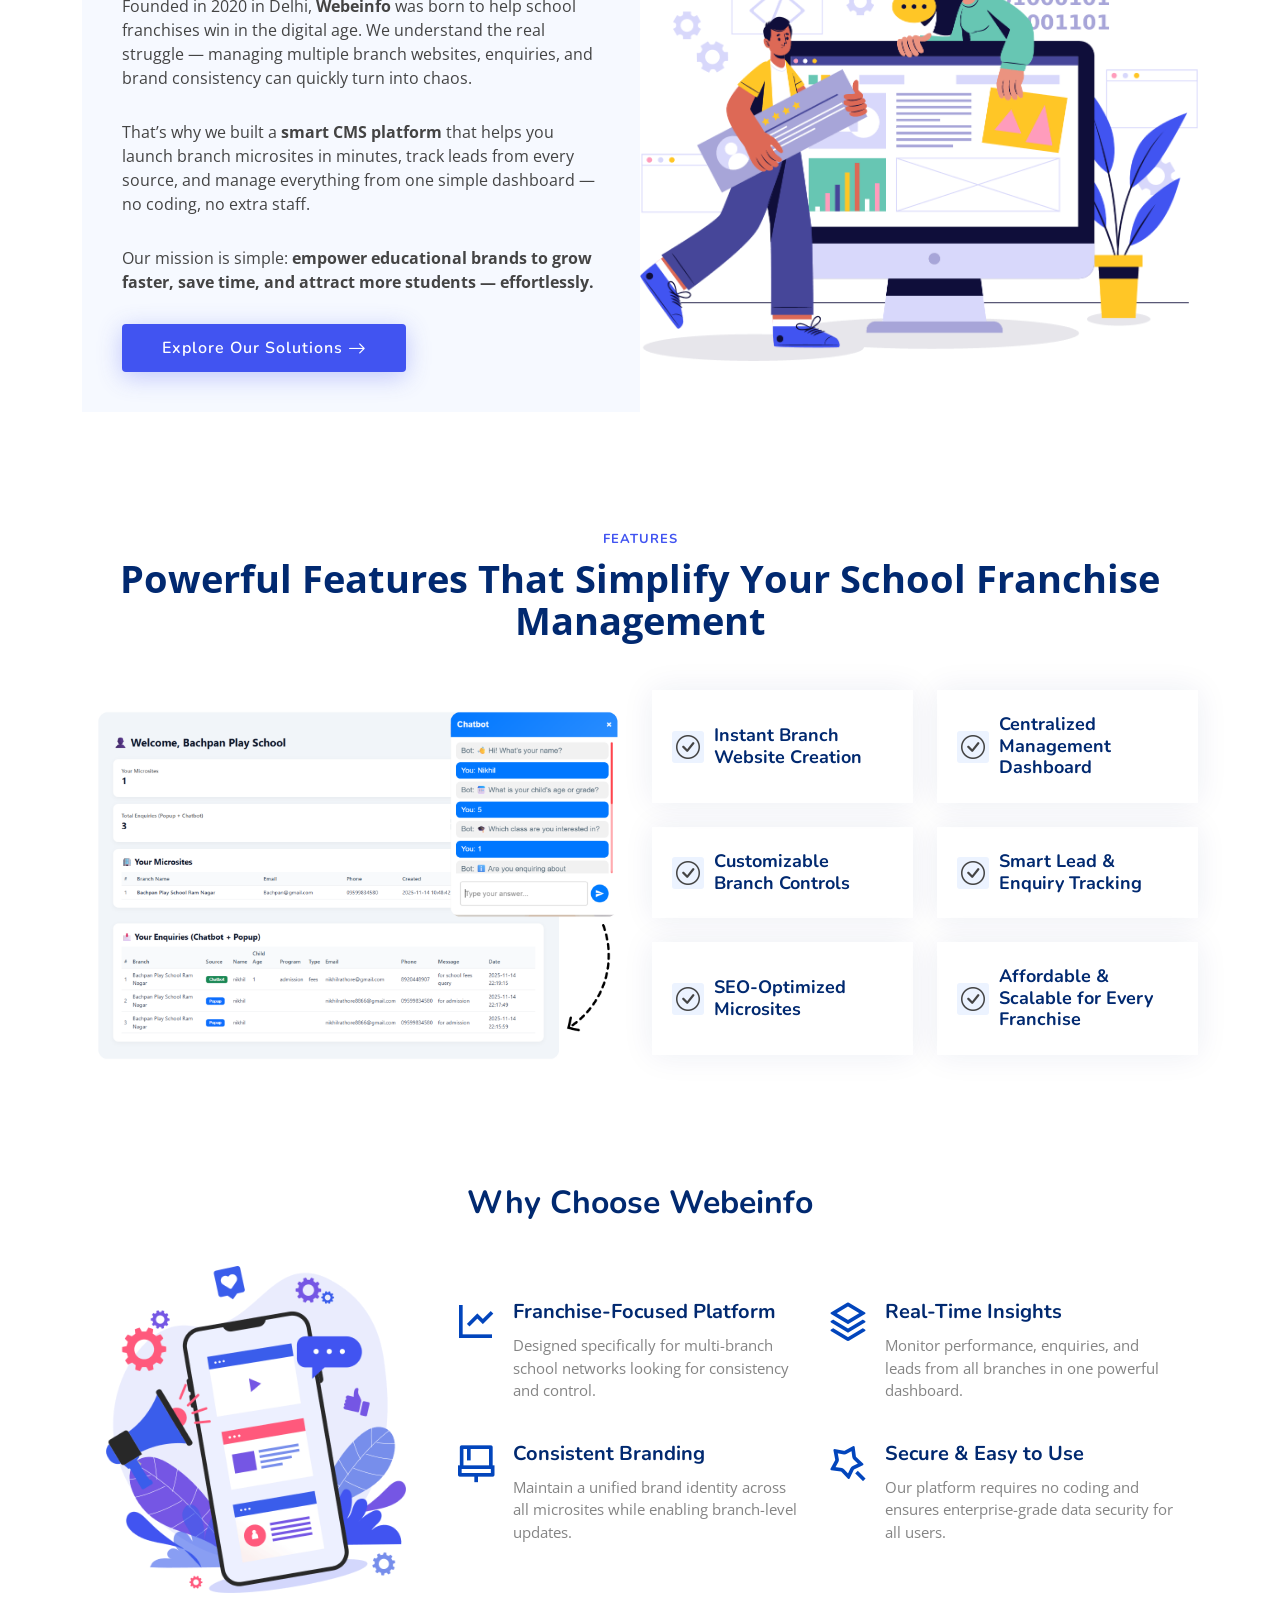
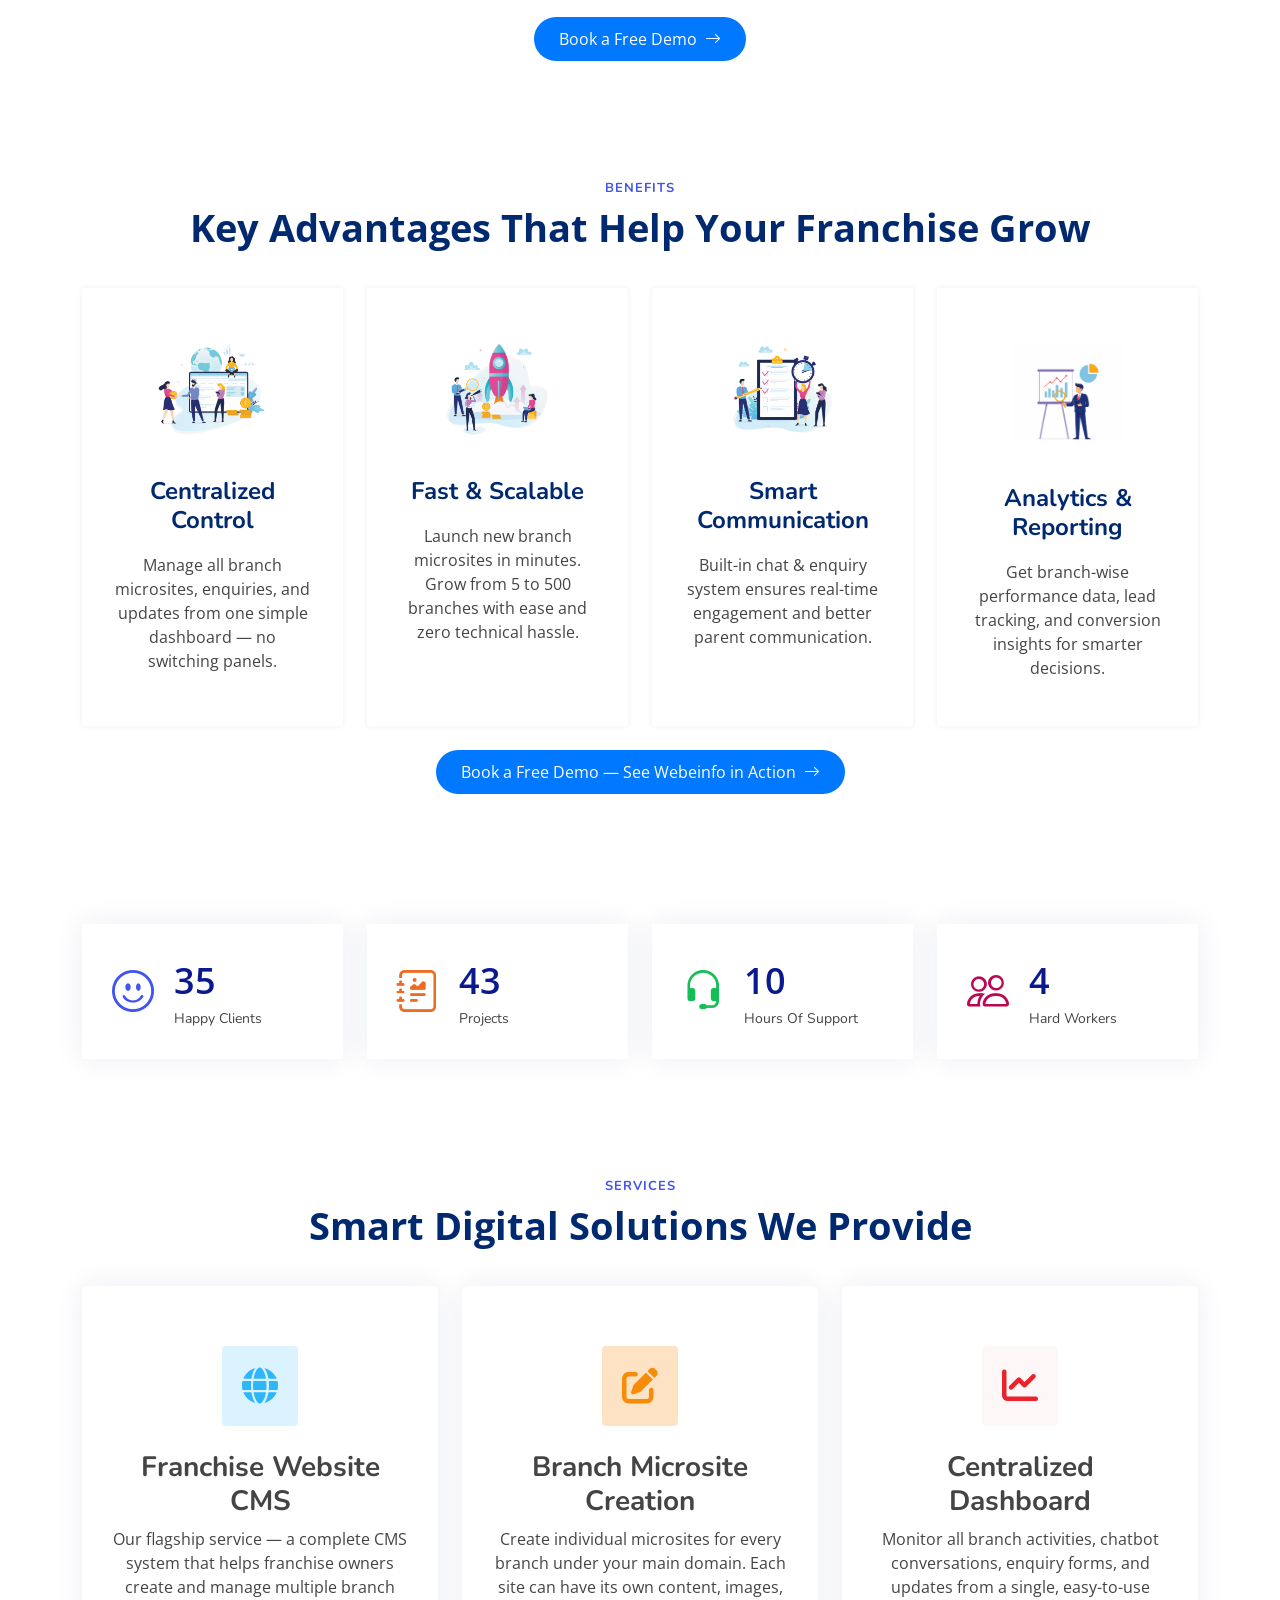
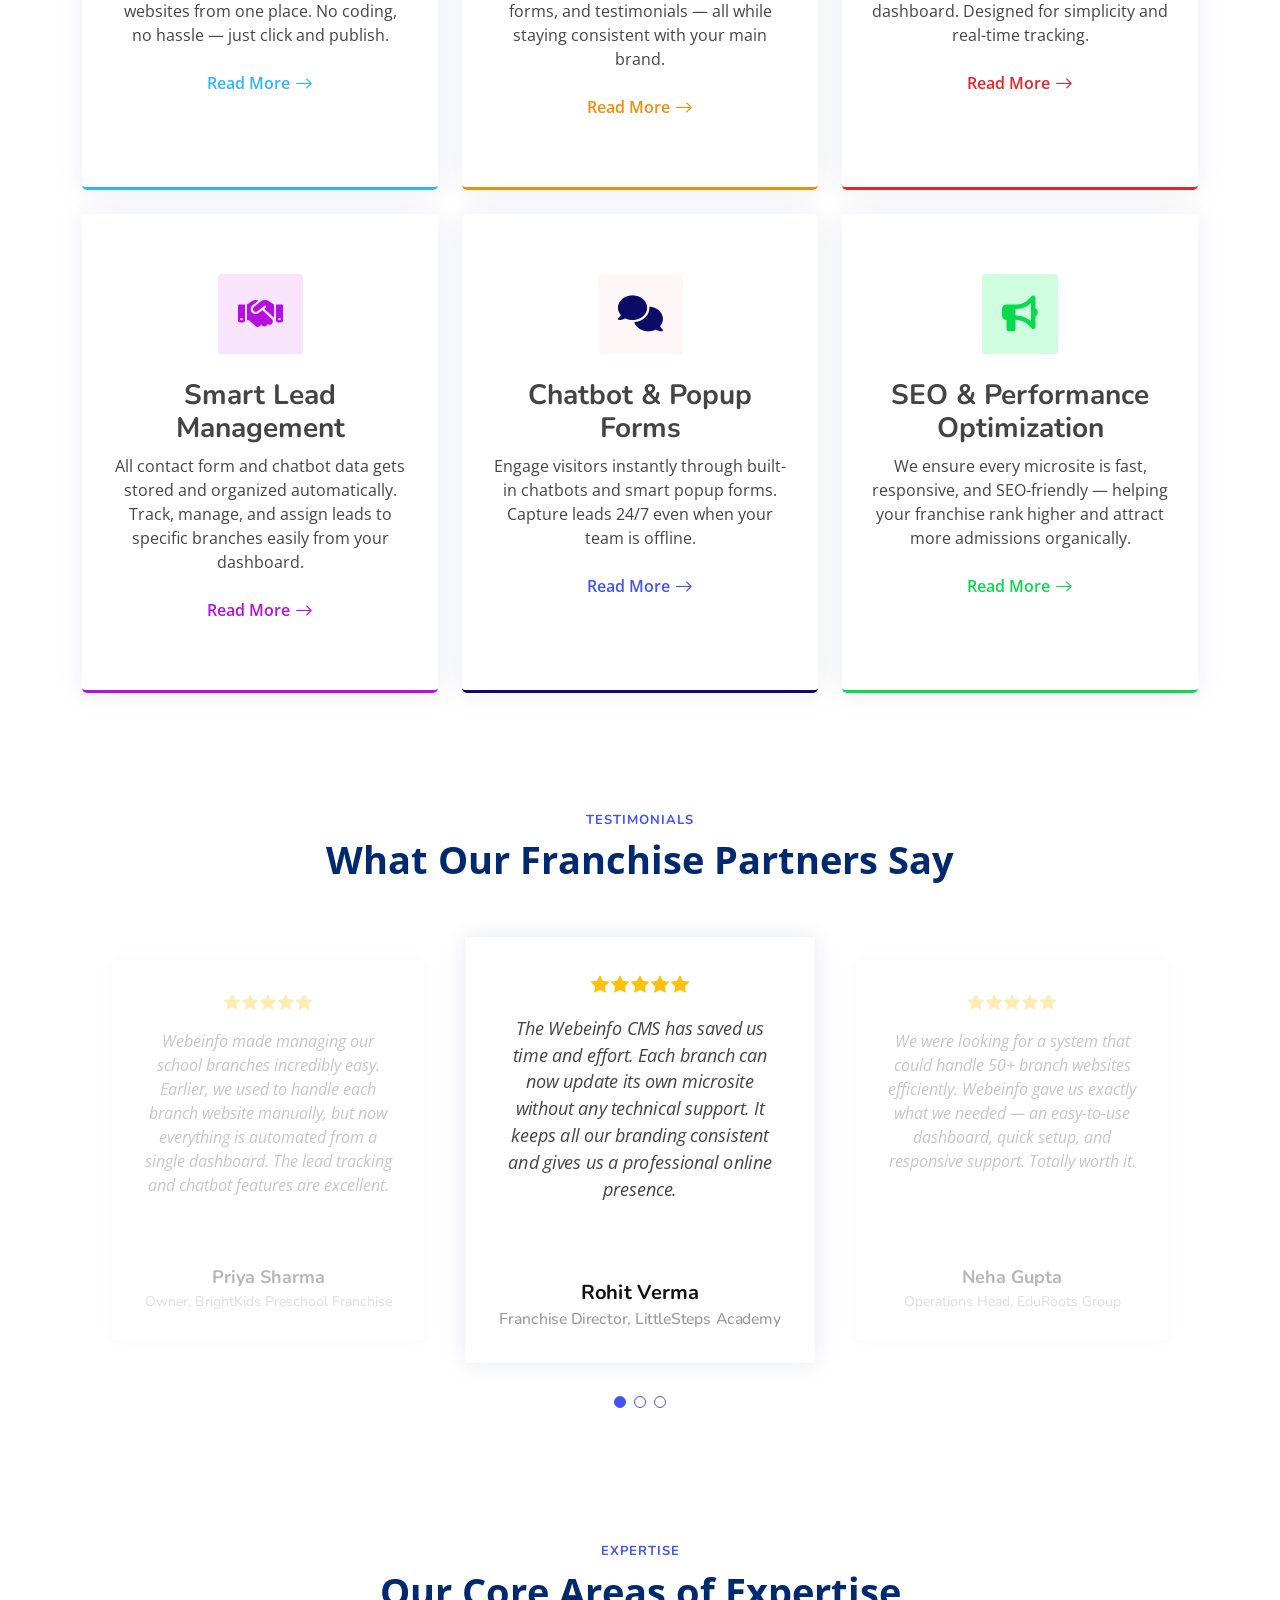
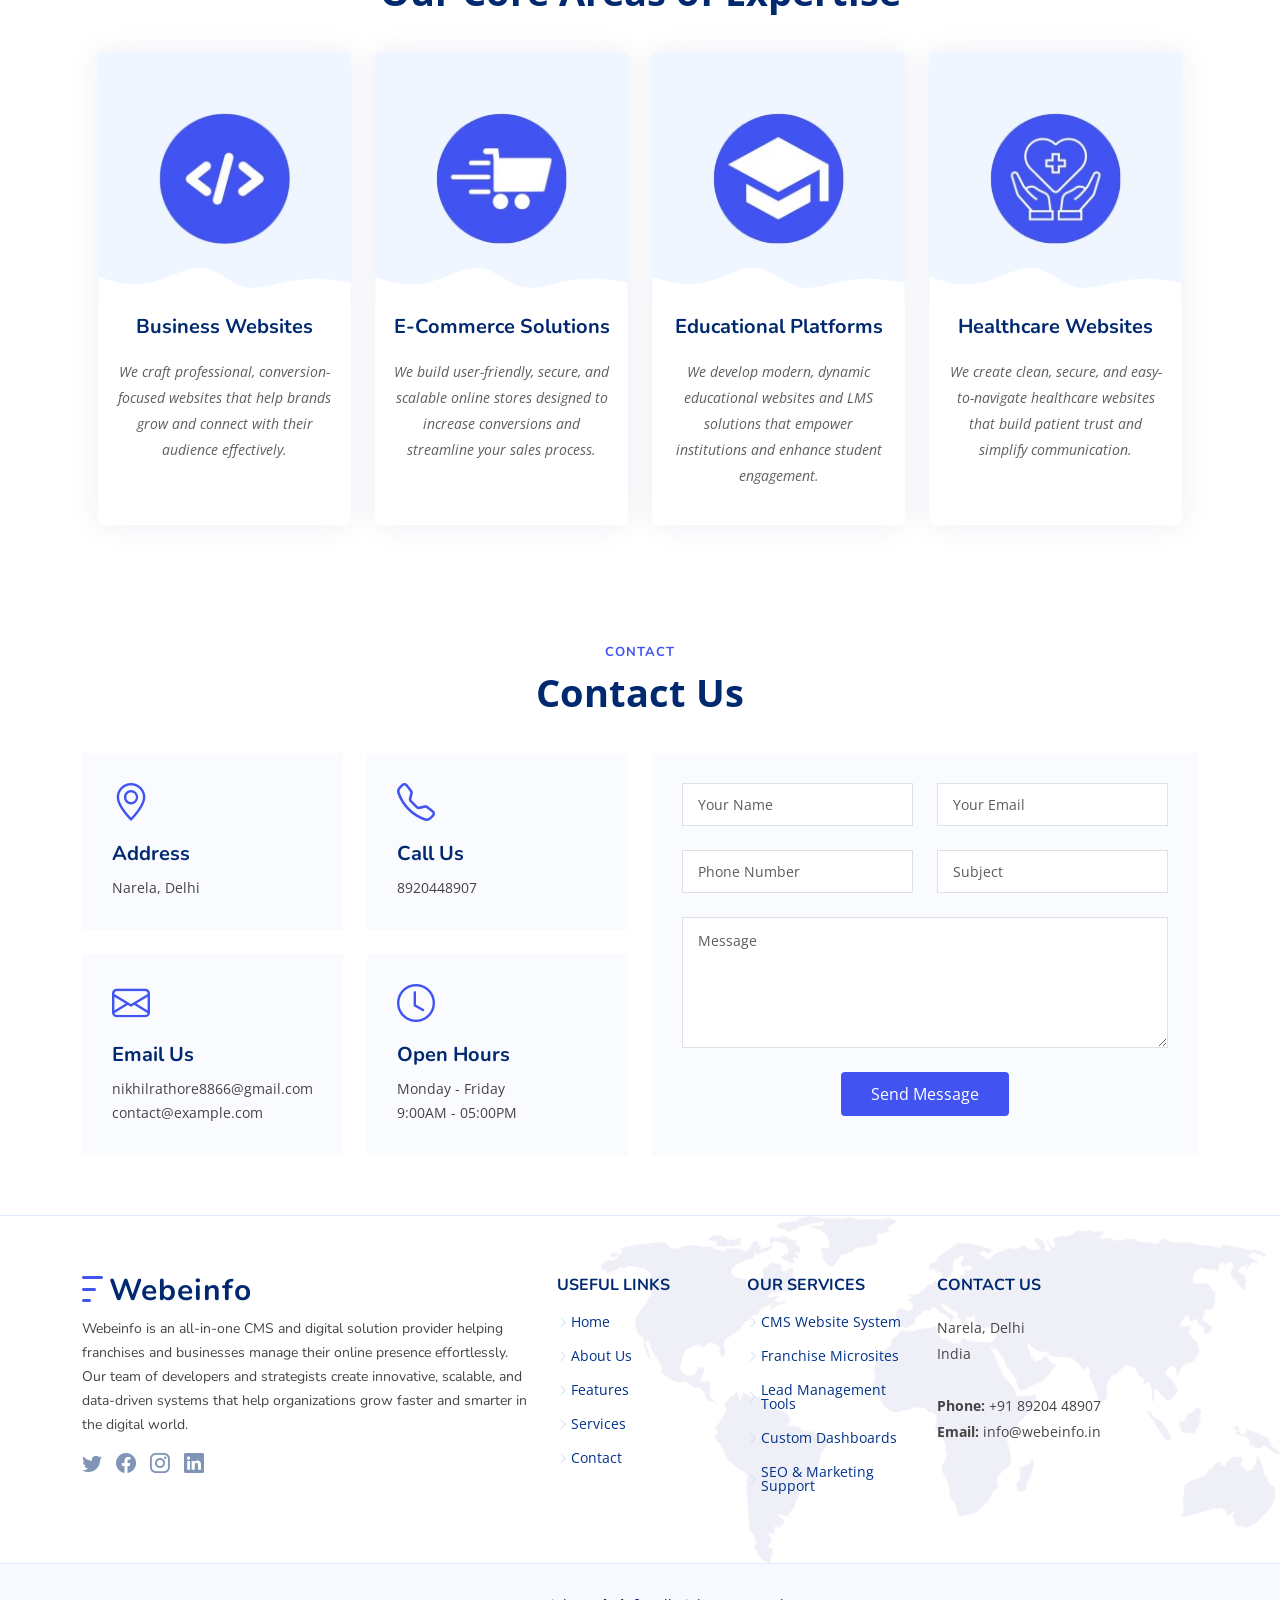
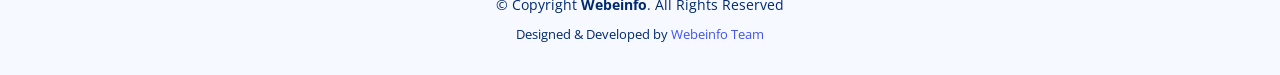
==== commit 8096a7da: "fgh fghgf" ====
--- a/index.html
+++ b/index.html
@@ -70,10 +70,10 @@
 
   <!-- ======= Hero Section ======= -->
   <!-- ======= Hero Section ======= -->
-<section id="hero " class="hero mt-5 d-flex align-items-center"
+<section id="hero " class="hero  d-flex align-items-center"
     style="background: linear-gradient(90deg, #f0f8ff 0%, #ffffff 100%); padding: 80px 0;">
 
-  <div class="container">
+  <div class="container pt-5">
     <div class="row justify-content-center">
 
       <!-- Text Column (Full Width Always) -->
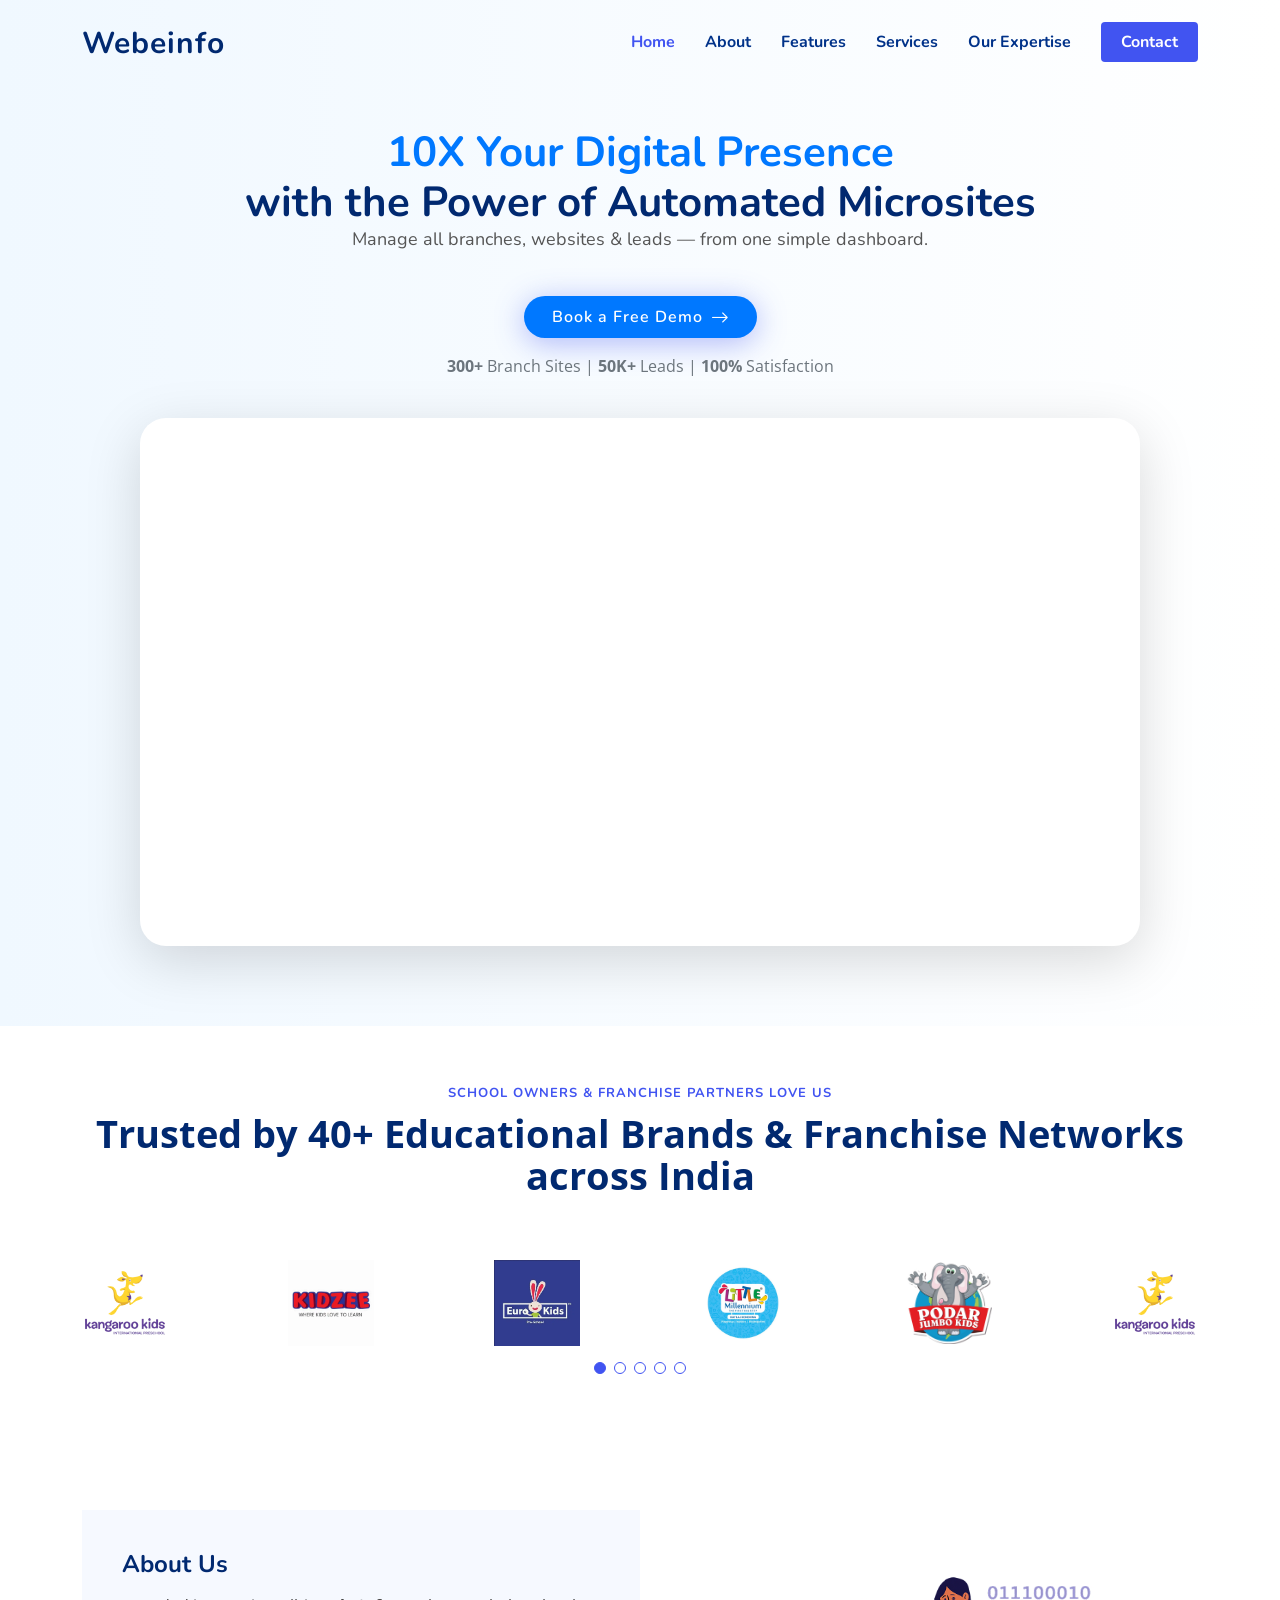
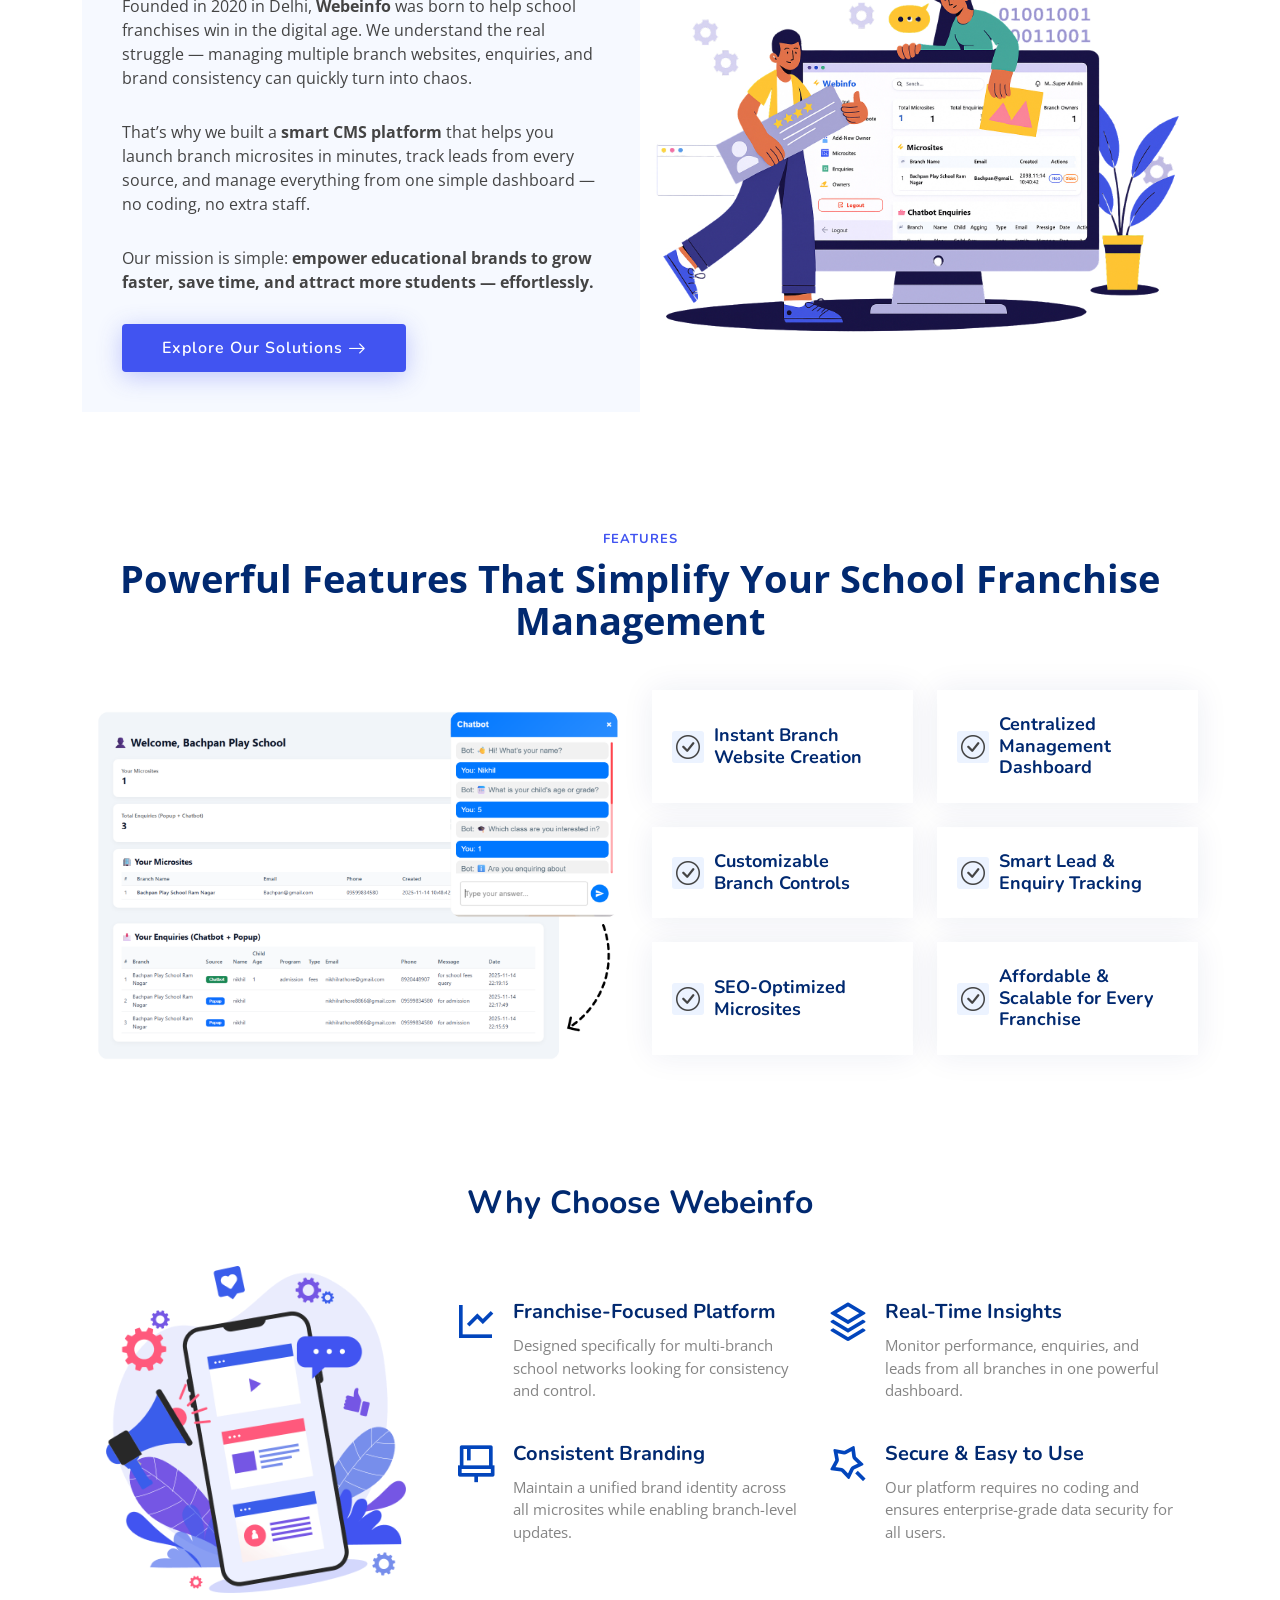
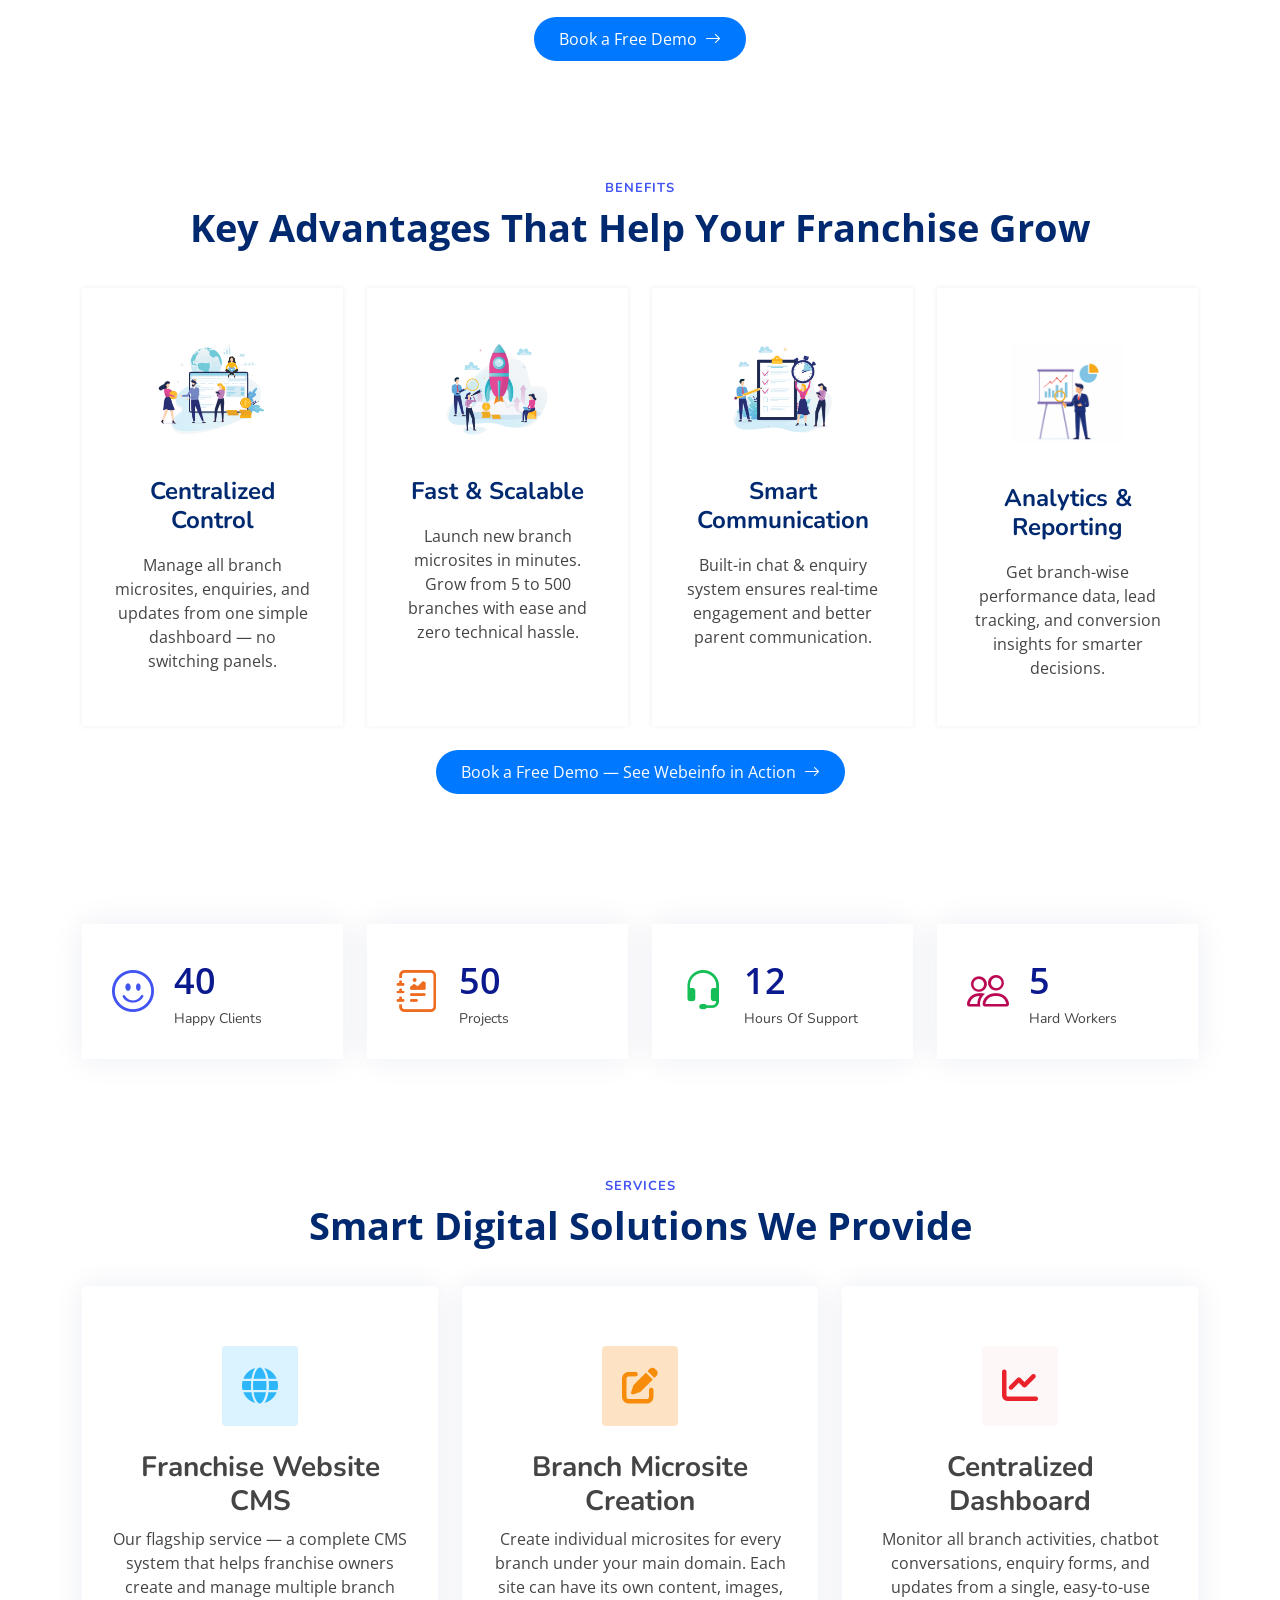
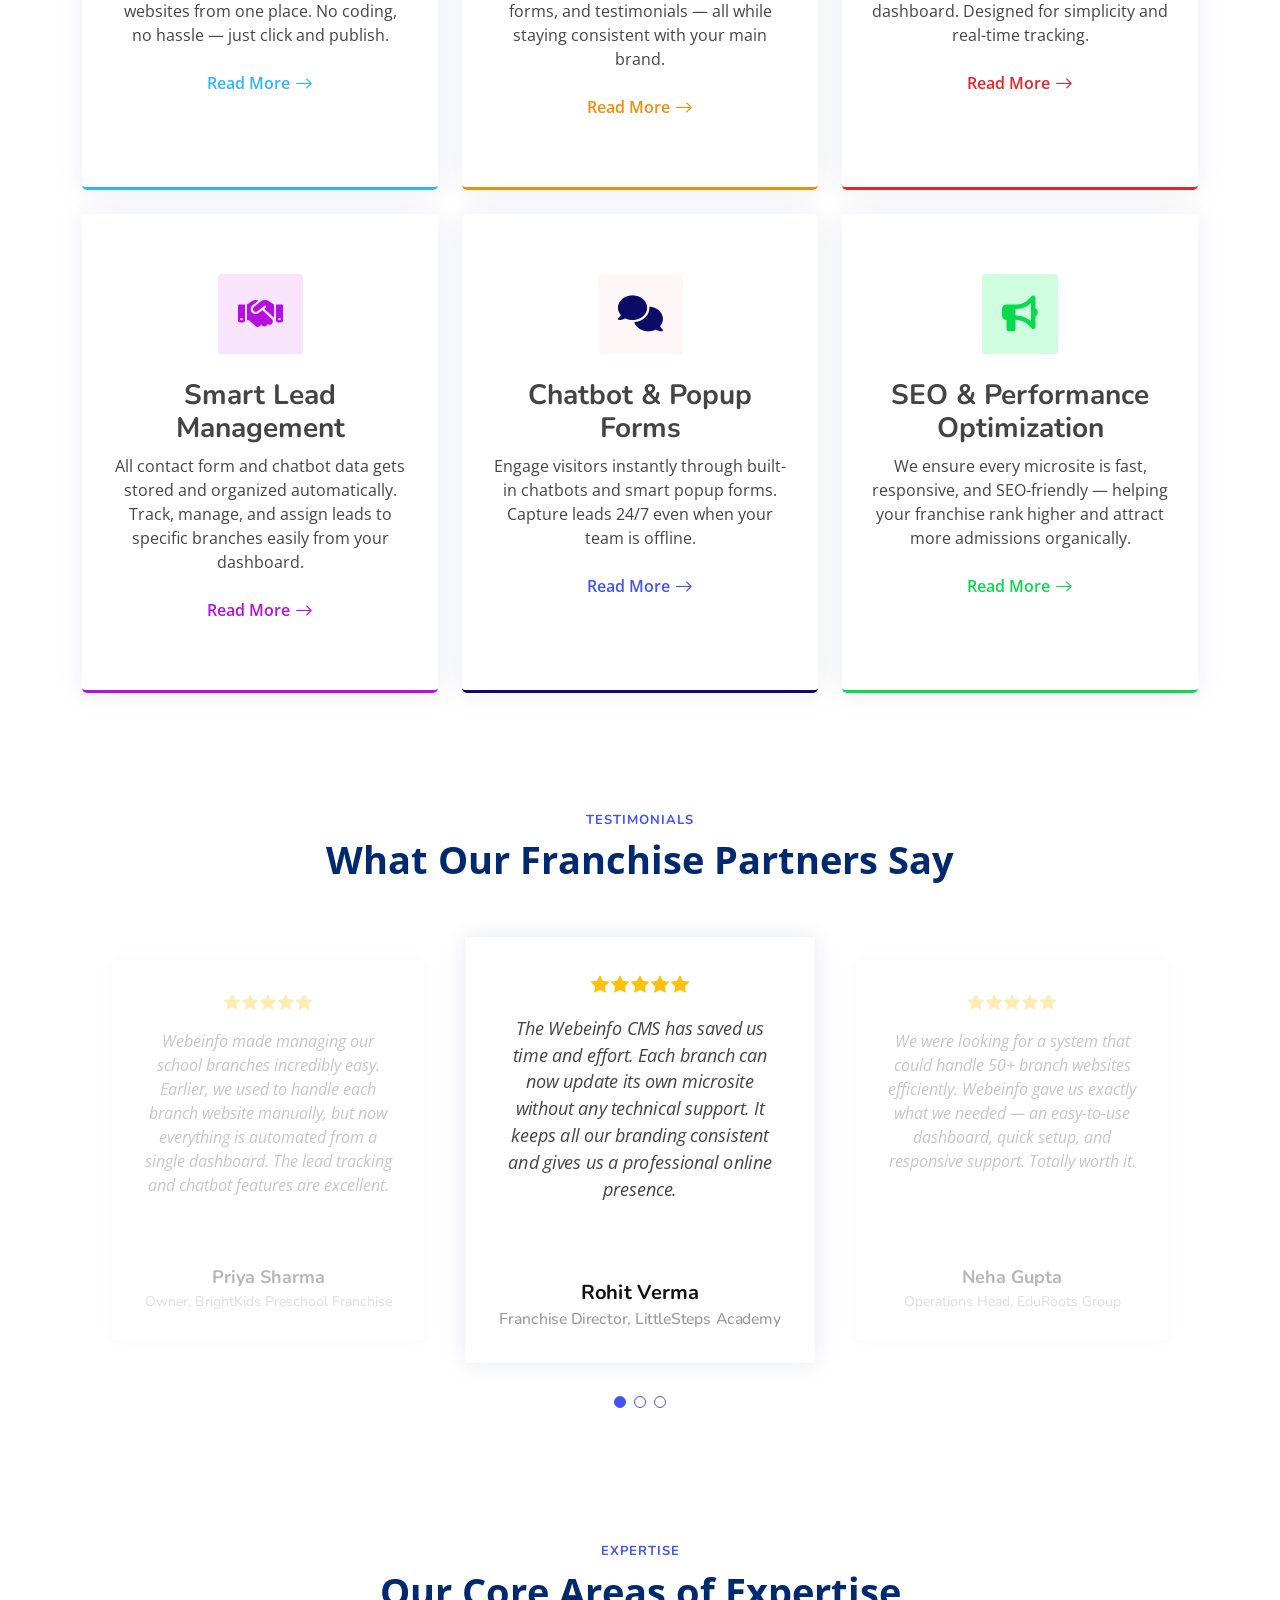
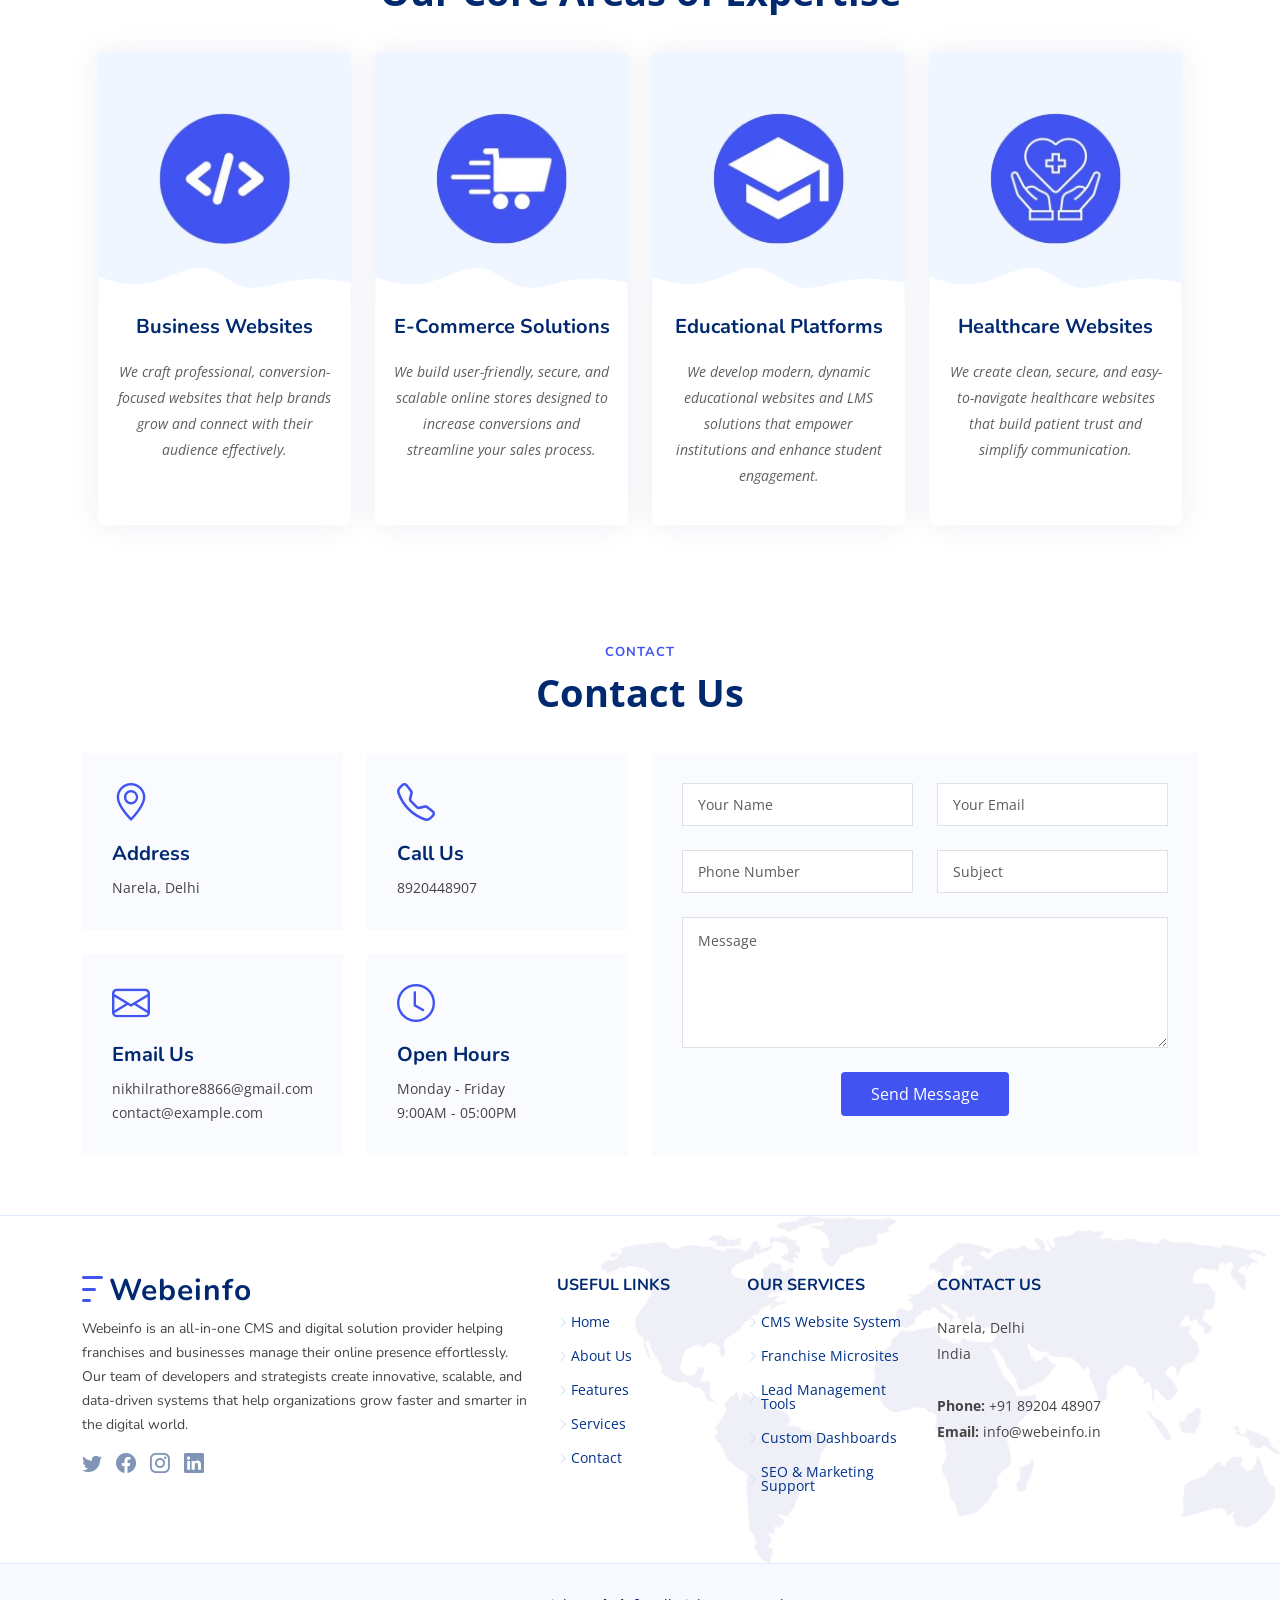
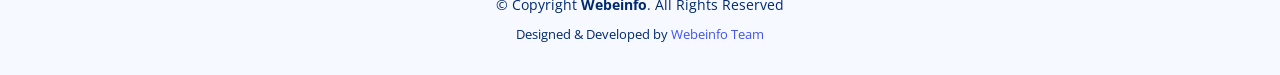
==== commit 4935bef3: "hng fgn" ====
--- a/index.html
+++ b/index.html
@@ -224,7 +224,7 @@
 
           <!-- Image Section -->
           <div class="col-lg-6 d-flex align-items-center" data-aos="zoom-out" data-aos-delay="200">
-            <img src="assets/img/features-2.png" class="img-fluid" alt="Webeinfo CMS Dashboard Illustration">
+            <img src="assets/img/features-2.jpg" class="img-fluid" alt="Webeinfo CMS Dashboard Illustration">
           </div>
 
         </div>
